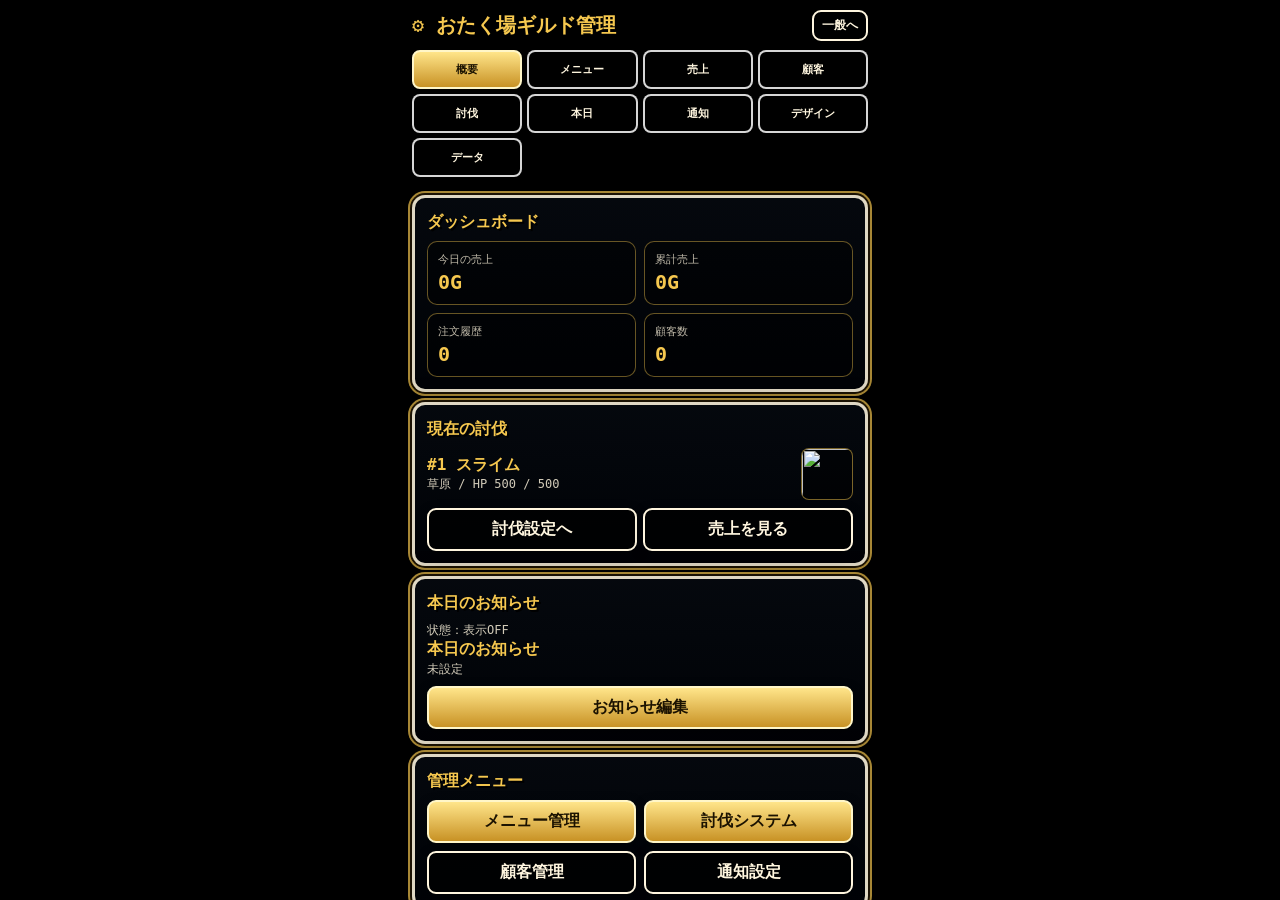
==== admin.html @ d43450b1 "Add files via upload" ====
<!doctype html>
<html lang="ja">
<head>
<meta charset="utf-8">
<meta name="viewport" content="width=device-width,initial-scale=1,viewport-fit=cover,user-scalable=no">
<meta name="theme-color" content="#050505">
<title>おたく場ギルド 管理</title>
<style>
:root{
  --gold:#f6c84f;--white:#fff6df;--green:#73ff5f;--red:#ff6767;--blue:#8bd3ff;
  --panel:rgba(3,7,13,.78);--line:rgba(246,200,79,.62);
  --shadow:0 0 0 2px #1b1203,0 0 0 4px rgba(246,200,79,.68),0 10px 30px rgba(0,0,0,.62);
}
*{box-sizing:border-box;-webkit-tap-highlight-color:transparent}
html,body{margin:0;width:100%;height:100%;background:#000;color:var(--white);font-family:"Hiragino Sans","Yu Gothic",Meiryo,monospace;overflow:hidden}
button,input,textarea,select{font:inherit}button{border:0;background:none;color:inherit}input,textarea,select{width:100%;padding:10px;border:2px solid var(--line);border-radius:9px;background:rgba(0,0,0,.64);color:var(--white);outline:none}
textarea{min-height:74px;resize:vertical}
.app{position:relative;width:100vw;max-width:480px;height:100dvh;margin:0 auto;background:#000;overflow:hidden}
.bg{position:absolute;inset:0;z-index:-2;background:linear-gradient(to bottom,rgba(0,0,0,.12),rgba(0,0,0,.62)),url("background.jpg") center/cover no-repeat}
.bg:after{content:"";position:absolute;inset:0;background:radial-gradient(circle at 50% 18%,rgba(255,226,130,.12),transparent 34%),linear-gradient(to bottom,rgba(0,0,0,.08),rgba(0,0,0,.70))}
.header{position:sticky;top:0;z-index:10;padding:calc(10px + env(safe-area-inset-top)) 12px 8px;background:linear-gradient(to bottom,rgba(0,0,0,.84),rgba(0,0,0,.38));backdrop-filter:blur(3px)}
.title{display:flex;align-items:center;justify-content:space-between;gap:10px}.title h1{margin:0;color:var(--gold);font-size:20px;text-shadow:2px 2px 0 #000}
.link-btn,.btn{display:inline-flex;align-items:center;justify-content:center;gap:6px;min-height:40px;padding:9px 12px;border:2px solid var(--white);border-radius:9px;background:rgba(0,0,0,.72);text-decoration:none;color:var(--white);box-shadow:0 4px 12px rgba(0,0,0,.34);font-weight:700}
.btn.gold{background:linear-gradient(#ffe58a,#c89225);color:#1b1200;text-shadow:none;border-color:#fff6c8}.btn.green{background:linear-gradient(#9cff8b,#37b72a);color:#051b00;text-shadow:none;border-color:#d9ffd4}.btn.red{background:#5b1111;color:#ffd6d6;border-color:#ffaaaa}.btn.small{min-height:30px;padding:5px 8px;font-size:12px;border-width:2px}
.tabs{display:grid;grid-template-columns:repeat(4,1fr);gap:5px;margin-top:9px}
.tab{min-height:39px;padding:6px 3px;border:2px solid rgba(255,255,255,.84);border-radius:8px;background:rgba(0,0,0,.62);font-size:11px;font-weight:800;text-shadow:1px 1px 0 #000}
.tab.active{background:linear-gradient(#ffe58a,#c89225);color:#1b1200;text-shadow:none;border-color:#fff6c8}
.main{height:calc(100dvh - 124px);overflow:auto;padding:10px 12px calc(18px + env(safe-area-inset-bottom));scrollbar-width:none}.main::-webkit-scrollbar{display:none}
.panel{background:linear-gradient(180deg,rgba(7,12,20,.68),rgba(0,3,8,.78));border:3px solid rgba(255,246,223,.88);border-radius:13px;box-shadow:var(--shadow);padding:12px;margin-bottom:10px;backdrop-filter:blur(2.5px)}
.section-title{color:var(--gold);font-weight:900;margin:2px 0 8px;text-shadow:2px 2px 0 #000}.help{font-size:12px;opacity:.82;line-height:1.55}.grid2{display:grid;grid-template-columns:1fr 1fr;gap:8px}.grid3{display:grid;grid-template-columns:1fr 1fr 1fr;gap:6px}.field{margin:8px 0}.field label{display:block;font-size:12px;color:var(--gold);margin-bottom:3px}
.metric-grid{display:grid;grid-template-columns:1fr 1fr;gap:8px}.metric{background:rgba(0,0,0,.42);border:1px solid rgba(246,200,79,.42);border-radius:10px;padding:10px}.metric-label{font-size:11px;opacity:.75}.metric-value{color:var(--gold);font-size:20px;font-weight:900;margin-top:3px}
.genre-tabs{display:grid;grid-template-columns:repeat(3,1fr);gap:5px;margin:8px 0}.genre-tab{border:1px solid rgba(255,255,255,.62);border-radius:8px;background:rgba(0,0,0,.44);min-height:34px;font-size:12px}.genre-tab.active{background:rgba(246,200,79,.88);color:#1b1200;font-weight:900}
.item{border:1px solid rgba(255,255,255,.26);border-radius:11px;padding:9px;margin-bottom:8px;background:rgba(0,0,0,.38)}
.item-head{display:flex;justify-content:space-between;gap:8px;align-items:center}.item-name{color:var(--gold);font-weight:900}.item-sub{font-size:12px;opacity:.82;line-height:1.4}.actions{display:flex;gap:6px;flex-wrap:wrap;margin-top:8px}.actions .btn{flex:1;min-width:82px}
.badge{display:inline-flex;align-items:center;gap:4px;border:1px solid rgba(246,200,79,.5);border-radius:999px;padding:3px 7px;font-size:11px;background:rgba(0,0,0,.4);color:var(--gold)}
.hidden{display:none!important}.toast{position:fixed;left:16px;right:16px;bottom:calc(14px + env(safe-area-inset-bottom));z-index:30;display:none}.toast.show{display:block;animation:pop .2s ease both}.toast .panel{margin:0;text-align:center}
.modal{position:fixed;inset:0;z-index:25;background:rgba(0,0,0,.75);display:none;padding:14px;overflow:auto}.modal.on{display:block}.modal-box{max-width:480px;margin:0 auto}
.sales-line{display:grid;grid-template-columns:1fr auto;gap:8px;padding:7px 0;border-bottom:1px dashed rgba(255,255,255,.25);font-size:12px}.danger{color:#ffd6d6}.ok{color:var(--green)}
.preview-img{width:52px;height:52px;object-fit:contain;border:1px solid rgba(246,200,79,.5);border-radius:8px;background:rgba(0,0,0,.45)}
@keyframes pop{from{opacity:0;transform:translateY(8px)}to{opacity:1;transform:translateY(0)}}
@media (max-height:740px){.tabs{grid-template-columns:repeat(4,1fr)}.tab{font-size:10.5px;min-height:35px}.main{height:calc(100dvh - 116px)}}
</style>
</head>
<body>
<div class="app">
  <div class="bg"></div>
  <div class="header">
    <div class="title">
      <h1>⚙ おたく場ギルド管理</h1>
      <a class="link-btn btn small" href="index.html">一般へ</a>
    </div>
    <div class="tabs" id="topTabs">
      <button class="tab active" data-tab="dashboard">概要</button>
      <button class="tab" data-tab="menu">メニュー</button>
      <button class="tab" data-tab="sales">売上</button>
      <button class="tab" data-tab="customers">顧客</button>
      <button class="tab" data-tab="battle">討伐</button>
      <button class="tab" data-tab="notice">本日</button>
      <button class="tab" data-tab="notify">通知</button>
      <button class="tab" data-tab="design">デザイン</button>
      <button class="tab" data-tab="data">データ</button>
    </div>
  </div>
  <main class="main" id="main"></main>
</div>

<div class="modal" id="editModal"><div class="modal-box panel" id="editBox"></div></div>
<div class="toast" id="toast"><div class="panel" id="toastText"></div></div>

<script>
(function(){
'use strict';

const APP_KEY='otakubaGuildApp.v2.masterMenu';
const OLD_KEY='otakubaGuildApp.v1';
const BATTLE_KEY='otakubaGuildBattle.v3';
const BATTLE_STATE_KEY='otakubaGuildBattleState.v3';
const BATTLE_APPLIED_KEY='otakubaGuildBattleAppliedTotal.v3';
const GAS_URL='https://script.google.com/macros/s/AKfycbyC_LpdnP5ernEo2g99qqo-mBFl87JLj47jMjIUTdyNdLeXcJX0L77ZKMZE8K9rYc3n6A/exec';

const CATS=[
  ['drink','ドリンク'],
  ['food','フード'],
  ['alcohol','アルコール'],
  ['dessert','デザート'],
  ['event','限定'],
  ['hidden','非表示']
];
const CAT_MAP=Object.fromEntries(CATS);

const DEFAULT_PRODUCTS=[
  {id:uid(),cat:'drink',name:'コーラ',price:400,emoji:'🥤',desc:'ソフトドリンク。',image:''},
  {id:uid(),cat:'drink',name:'烏龍茶',price:400,emoji:'🍵',desc:'回復用。',image:''},
  {id:uid(),cat:'alcohol',name:'ビール',price:700,emoji:'🍺',desc:'酒場の定番。',image:''},
  {id:uid(),cat:'alcohol',name:'ハイボール',price:650,emoji:'🥃',desc:'爽快な一杯。',image:''},
  {id:uid(),cat:'food',name:'唐揚げ',price:650,emoji:'🍗',desc:'冒険者の基本装備。',image:''},
  {id:uid(),cat:'food',name:'ポテト',price:550,emoji:'🍟',desc:'つまめる定番。',image:''},
  {id:uid(),cat:'dessert',name:'本日の甘味',price:500,emoji:'🍰',desc:'気まぐれ報酬。',image:''},
  {id:uid(),cat:'event',name:'限定クエスト飯',price:900,emoji:'🍛',desc:'期間限定。',image:''}
];

const DEFAULT_BATTLE={
  enabled:true,mode:'continue',speed:'normal',defaultBackground:'grass.png',
  backgrounds:['grass.png','forest.png','cave.png','ruins.png','mountain.png','volcano.png','castle.png','background.jpg'],
  monsterImages:['slime.png','goblin.png','orc.png','skeleton.png','mimic.png','gargoyle.png','dark_wizard.png','minotaur.png','dragon.png','maou.png'],
  monsters:[
    {id:'m01',name:'スライム',hp:500,image:'slime.png',background:'grass.png',stage:'草原',emoji:'🟢'},
    {id:'m02',name:'ゴブリン 1/3',hp:500,image:'goblin.png',background:'forest.png',stage:'森',emoji:'👹'},
    {id:'m03',name:'ゴブリン 2/3',hp:500,image:'goblin.png',background:'forest.png',stage:'森',emoji:'👹'},
    {id:'m04',name:'ゴブリン 3/3',hp:500,image:'goblin.png',background:'forest.png',stage:'森',emoji:'👹'},
    {id:'m05',name:'オーク 1/2',hp:2500,image:'orc.png',background:'mountain.png',stage:'山',emoji:'🪓'},
    {id:'m06',name:'オーク 2/2',hp:2500,image:'orc.png',background:'mountain.png',stage:'山',emoji:'🪓'},
    {id:'m07',name:'スケルトン 1/2',hp:1000,image:'skeleton.png',background:'cave.png',stage:'洞窟',emoji:'💀'},
    {id:'m08',name:'スケルトン 2/2',hp:1000,image:'skeleton.png',background:'cave.png',stage:'洞窟',emoji:'💀'},
    {id:'m09',name:'ミミック 1/2',hp:2500,image:'mimic.png',background:'cave.png',stage:'洞窟',emoji:'📦'},
    {id:'m10',name:'ミミック 2/2',hp:2500,image:'mimic.png',background:'cave.png',stage:'洞窟',emoji:'📦'},
    {id:'m11',name:'ガーゴイル',hp:5000,image:'gargoyle.png',background:'ruins.png',stage:'遺跡',emoji:'🗿'},
    {id:'m12',name:'ダークウィザード',hp:10000,image:'dark_wizard.png',background:'ruins.png',stage:'遺跡',emoji:'🧙'},
    {id:'m13',name:'ミノタウロス',hp:10000,image:'minotaur.png',background:'volcano.png',stage:'火山',emoji:'🐂'},
    {id:'m14',name:'ドラゴン',hp:15000,image:'dragon.png',background:'castle.png',stage:'王城前',emoji:'🐉'},
    {id:'m15',name:'魔王',hp:20000,image:'maou.png',background:'castle.png',stage:'魔王城',emoji:'👑'}
  ]
};

let state=loadApp();
let battle=loadBattle();
let active='dashboard';
let activeGenre='drink';

const $=id=>document.getElementById(id);
function uid(){return 'p'+Math.random().toString(36).slice(2,10)+Date.now().toString(36)}
function clone(v){return JSON.parse(JSON.stringify(v))}
function yen(n){return Number(n||0).toLocaleString('ja-JP')+'G'}
function esc(s){return String(s??'').replace(/[&<>"']/g,m=>({'&':'&amp;','<':'&lt;','>':'&gt;','"':'&quot;',"'":'&#39;'}[m]))}
function toast(msg){$('toastText').textContent=msg;$('toast').classList.add('show');setTimeout(()=>$('toast').classList.remove('show'),1500)}

function loadApp(){
  try{
    const now=JSON.parse(localStorage.getItem(APP_KEY));
    if(now&&Array.isArray(now.products))return normalizeApp(now);
    const old=JSON.parse(localStorage.getItem(OLD_KEY));
    if(old&&Array.isArray(old.products))return normalizeApp(old);
  }catch(e){}
  return normalizeApp({name:'',orders:[],products:DEFAULT_PRODUCTS,customers:[],sales:[],settings:{currentCat:'drink',sound:true,partyCount:1,confirmedItems:{},customBg:'',customTitleBg:'',customBgm:''}});
}
function normalizeApp(s){
  s.name=s.name||'';
  s.orders=Array.isArray(s.orders)?s.orders:[];
  s.products=Array.isArray(s.products)?s.products:DEFAULT_PRODUCTS;
  s.customers=Array.isArray(s.customers)?s.customers:[];
  s.sales=Array.isArray(s.sales)?s.sales:[];
  s.settings=s.settings||{};
  return s;
}
function saveApp(){localStorage.setItem(APP_KEY,JSON.stringify(state))}
function loadBattle(){
  try{
    const b=JSON.parse(localStorage.getItem(BATTLE_KEY));
    if(b&&Array.isArray(b.monsters))return normalizeBattle(b);
  }catch(e){}
  return clone(DEFAULT_BATTLE);
}
function normalizeBattle(b){
  b.enabled=b.enabled!==false;
  b.mode=b.mode||'continue';
  b.speed=b.speed||'normal';
  b.defaultBackground=b.defaultBackground||'grass.png';
  b.backgrounds=Array.isArray(b.backgrounds)&&b.backgrounds.length?b.backgrounds:clone(DEFAULT_BATTLE.backgrounds);
  b.monsterImages=Array.isArray(b.monsterImages)&&b.monsterImages.length?b.monsterImages:clone(DEFAULT_BATTLE.monsterImages);
  b.monsters=Array.isArray(b.monsters)?b.monsters:clone(DEFAULT_BATTLE.monsters);
  b.monsters=b.monsters.map((m,i)=>({
    id:m.id||('m'+String(i+1).padStart(2,'0')),
    name:m.name||('敵 #'+(i+1)),
    stage:m.stage||'STAGE',
    hp:Number(m.hp)||500,
    image:m.image||'slime.png',
    background:m.background||b.defaultBackground,
    emoji:m.emoji||'👾'
  }));
  return b;
}
function saveBattle(){localStorage.setItem(BATTLE_KEY,JSON.stringify(normalizeBattle(battle)))}
function loadBattleState(){
  let s;try{s=JSON.parse(localStorage.getItem(BATTLE_STATE_KEY)||'null')}catch(e){}
  if(!s||!Number.isFinite(s.index)||!Number.isFinite(s.hp))s={index:0,hp:battle.monsters[0]?.hp||500,totalDamage:0};
  if(s.index>=battle.monsters.length)s={index:0,hp:battle.monsters[0]?.hp||500,totalDamage:Number(s.totalDamage||0)};
  return s;
}
function saveBattleState(s){localStorage.setItem(BATTLE_STATE_KEY,JSON.stringify(s))}

function saleTotal(rec){
  if(Number.isFinite(Number(rec.total)))return Number(rec.total);
  if(Array.isArray(rec.items))return rec.items.reduce((a,i)=>a+Number(i.price||0)*Number(i.qty||i.count||1),0);
  return 0;
}
function itemName(i){return i.name||i.title||'商品'}
function render(){
  document.querySelectorAll('.tab').forEach(b=>b.classList.toggle('active',b.dataset.tab===active));
  ({dashboard,menu,sales,customers,battle:renderBattleTab,notice,notify,design,data}[active]||dashboard)();
}
function mount(html){$('main').innerHTML=html}

function dashboard(){
  const today=new Date().toLocaleDateString('ja-JP',{timeZone:'Asia/Tokyo'});
  const sales=state.sales||[];
  const todaySales=sales.filter(s=>String(s.time||s.date||'').includes(today));
  const total=sales.reduce((a,s)=>a+saleTotal(s),0);
  const ttotal=todaySales.reduce((a,s)=>a+saleTotal(s),0);
  const bs=loadBattleState(); const bm=battle.monsters[bs.index]||battle.monsters[0];
  mount(`
    <div class="panel"><div class="section-title">ダッシュボード</div>
      <div class="metric-grid">
        <div class="metric"><div class="metric-label">今日の売上</div><div class="metric-value">${yen(ttotal)}</div></div>
        <div class="metric"><div class="metric-label">累計売上</div><div class="metric-value">${yen(total)}</div></div>
        <div class="metric"><div class="metric-label">注文履歴</div><div class="metric-value">${sales.length}</div></div>
        <div class="metric"><div class="metric-label">顧客数</div><div class="metric-value">${(state.customers||[]).length}</div></div>
      </div>
    </div>
    <div class="panel"><div class="section-title">現在の討伐</div>
      <div class="item-head"><div><div class="item-name">#${bs.index+1} ${esc(bm?.name||'敵')}</div><div class="item-sub">${esc(bm?.stage||'')} / HP ${Number(bs.hp||0).toLocaleString()} / ${Number(bm?.hp||0).toLocaleString()}</div></div>
      ${bm?.image?`<img class="preview-img" src="${esc(bm.image)}">`:''}</div>
      <div class="actions"><button class="btn" onclick="Admin.go('battle')">討伐設定へ</button><button class="btn" onclick="Admin.go('sales')">売上を見る</button></div>
    </div>
    <div class="panel"><div class="section-title">本日のお知らせ</div><div class="item-sub">状態：${state.settings?.noticeOn?'表示ON':'表示OFF'}</div><div class="item-name">${esc(state.settings?.noticeTitle||'本日のお知らせ')}</div><div class="help">${esc(state.settings?.noticeText||'未設定')}</div><div class="actions"><button class="btn gold" onclick="Admin.go('notice')">お知らせ編集</button></div></div>
    <div class="panel"><div class="section-title">管理メニュー</div>
      <div class="grid2">
        <button class="btn gold" onclick="Admin.go('menu')">メニュー管理</button>
        <button class="btn gold" onclick="Admin.go('battle')">討伐システム</button>
        <button class="btn" onclick="Admin.go('customers')">顧客管理</button>
        <button class="btn" onclick="Admin.go('notify')">通知設定</button>
      </div>
    </div>`);
}

function genreButtons(){
  return `<div class="genre-tabs">${CATS.map(([id,label])=>`<button class="genre-tab ${activeGenre===id?'active':''}" data-genre="${id}">${label}</button>`).join('')}</div>`;
}
function menu(){
  const items=(state.products||[]).filter(p=>(p.cat||'drink')===activeGenre);
  mount(`
    <div class="panel"><div class="section-title">メニュー管理</div>
      <div class="help">ジャンルごとに編集。非表示にしたい商品は「非表示」ジャンルへ移動。</div>
      ${genreButtons()}
      <div class="actions"><button class="btn gold" onclick="Admin.openProduct()">＋商品追加</button><button class="btn" onclick="Admin.sortProducts()">このジャンルを名前順</button></div>
    </div>
    <div>${items.map(productCard).join('')||'<div class="panel help">このジャンルの商品はありません。</div>'}</div>`);
  document.querySelectorAll('[data-genre]').forEach(b=>b.onclick=()=>{activeGenre=b.dataset.genre;menu()});
}
function productCard(p){
  return `<div class="item">
    <div class="item-head">
      <div>
        <div class="item-name">${esc(p.emoji||'🍽️')} ${esc(p.name)} <span class="badge">${esc(CAT_MAP[p.cat]||p.cat)}</span></div>
        <div class="item-sub">${yen(p.price)} / ${esc(p.desc||'説明なし')}</div>
        ${p.image?`<div class="item-sub">画像: ${esc(p.image)}</div>`:''}
      </div>
      <div class="item-sub">${yen(p.price)}</div>
    </div>
    <div class="actions">
      <button class="btn gold" onclick="Admin.openProduct('${p.id}')">編集</button>
      <button class="btn" onclick="Admin.copyProduct('${p.id}')">複製</button>
      <button class="btn red" onclick="Admin.deleteProduct('${p.id}')">削除</button>
    </div>
  </div>`;
}
function openProduct(id){
  const p=id?state.products.find(x=>x.id===id):{id:'',cat:activeGenre,name:'',price:0,emoji:'🍽️',desc:'',image:''};
  $('editModal').classList.add('on');
  $('editBox').innerHTML=`
    <div class="section-title">${id?'商品編集':'商品追加'}</div>
    <div class="field"><label>ジャンル</label><select id="pCat">${CATS.map(([cid,l])=>`<option value="${cid}" ${p.cat===cid?'selected':''}>${l}</option>`).join('')}</select></div>
    <div class="field"><label>商品名</label><input id="pName" value="${esc(p.name)}"></div>
    <div class="grid2"><div class="field"><label>価格</label><input id="pPrice" inputmode="numeric" type="number" value="${Number(p.price||0)}"></div><div class="field"><label>絵文字</label><input id="pEmoji" value="${esc(p.emoji||'')}"></div></div>
    <div class="field"><label>説明</label><textarea id="pDesc">${esc(p.desc||'')}</textarea></div>
    <div class="field"><label>画像URL/ファイル名</label><input id="pImage" value="${esc(p.image||'')}"></div>
    <div class="actions"><button class="btn" onclick="Admin.closeModal()">閉じる</button><button class="btn gold" onclick="Admin.saveProduct('${id||''}')">保存</button></div>`;
}
function saveProduct(id){
  const obj={id:id||uid(),cat:$('pCat').value,name:$('pName').value.trim()||'無名商品',price:Number($('pPrice').value)||0,emoji:$('pEmoji').value.trim(),desc:$('pDesc').value.trim(),image:$('pImage').value.trim()};
  if(id){
    const i=state.products.findIndex(p=>p.id===id);
    if(i>=0)state.products[i]=obj;
  }else state.products.push(obj);
  activeGenre=obj.cat; saveApp(); closeModal(); menu(); toast('保存しました');
}
function copyProduct(id){const p=state.products.find(x=>x.id===id);if(!p)return;state.products.push({...p,id:uid(),name:p.name+' コピー'});saveApp();menu();toast('複製しました')}
function deleteProduct(id){if(!confirm('削除しますか？'))return;state.products=state.products.filter(p=>p.id!==id);saveApp();menu();toast('削除しました')}
function sortProducts(){state.products.sort((a,b)=>String(a.cat).localeCompare(String(b.cat),'ja')||String(a.name).localeCompare(String(b.name),'ja'));saveApp();menu()}

function sales(){
  const sales=state.sales||[];
  const total=sales.reduce((a,s)=>a+saleTotal(s),0);
  const productMap={};
  sales.forEach(s=>(s.items||[]).forEach(i=>{const n=itemName(i);productMap[n]=(productMap[n]||0)+Number(i.qty||i.count||1)}));
  const ranking=Object.entries(productMap).sort((a,b)=>b[1]-a[1]).slice(0,10);
  mount(`
    <div class="panel"><div class="section-title">売上管理</div>
      <div class="metric-grid"><div class="metric"><div class="metric-label">累計売上</div><div class="metric-value">${yen(total)}</div></div><div class="metric"><div class="metric-label">履歴件数</div><div class="metric-value">${sales.length}</div></div></div>
      <div class="actions"><button class="btn" onclick="Admin.copySales()">売上をコピー</button><button class="btn red" onclick="Admin.clearSales()">売上履歴削除</button></div>
    </div>
    <div class="panel"><div class="section-title">商品別ランキング</div>${ranking.map(([n,q])=>`<div class="sales-line"><span>${esc(n)}</span><b>${q}</b></div>`).join('')||'<div class="help">まだ売上がありません。</div>'}</div>
    <div class="panel"><div class="section-title">注文履歴</div>${sales.slice().reverse().slice(0,80).map(s=>`<div class="sales-line"><span>${esc(s.time||s.date||'日時不明')}<br><span class="help">${esc((s.items||[]).map(i=>itemName(i)+'×'+(i.qty||i.count||1)).join(' / '))}</span></span><b>${yen(saleTotal(s))}</b></div>`).join('')||'<div class="help">履歴なし</div>'}</div>`);
}
function copySales(){
  const text=(state.sales||[]).map(s=>`${s.time||s.date||''}\t${saleTotal(s)}\t${(s.items||[]).map(i=>itemName(i)+'x'+(i.qty||i.count||1)).join(',')}`).join('\n');
  navigator.clipboard?.writeText(text); toast('コピーしました');
}
function clearSales(){if(!confirm('売上履歴を削除しますか？'))return;state.sales=[];saveApp();sales()}

function customers(){
  const cs=state.customers||[];
  mount(`<div class="panel"><div class="section-title">顧客管理</div><div class="help">冒険者名・来店回数・メモ管理。</div></div>
    ${cs.map((c,i)=>`<div class="item"><div class="item-name">${esc(c.name||'無名冒険者')}</div><div class="item-sub">Lv.${Number(c.level||1)} / 来店 ${Number(c.visits||0)}回 / ${esc(c.title||'')}</div><div class="field"><label>メモ</label><textarea data-cmemo="${i}">${esc(c.memo||'')}</textarea></div><div class="actions"><button class="btn gold" onclick="Admin.saveCustomerMemo(${i})">メモ保存</button><button class="btn red" onclick="Admin.deleteCustomer(${i})">削除</button></div></div>`).join('')||'<div class="panel help">顧客データなし</div>'}`);
}
function saveCustomerMemo(i){state.customers[i].memo=document.querySelector(`[data-cmemo="${i}"]`).value;saveApp();toast('保存しました')}
function deleteCustomer(i){if(!confirm('削除しますか？'))return;state.customers.splice(i,1);saveApp();customers()}

function renderBattleTab(){
  battle=loadBattle();
  const bs=loadBattleState(); const bm=battle.monsters[bs.index]||battle.monsters[0];
  mount(`<div class="panel"><div class="section-title">討伐システム</div>
    <div class="item"><div class="item-head"><div><div class="item-name">現在 #${bs.index+1} ${esc(bm?.name||'敵')}</div><div class="item-sub">${esc(bm?.stage||'')} / HP ${Number(bs.hp||0).toLocaleString()} / ${Number(bm?.hp||0).toLocaleString()}</div></div>${bm?.image?`<img class="preview-img" src="${esc(bm.image)}">`:''}</div></div>
    <label><input type="checkbox" id="bEnabled" ${battle.enabled?'checked':''}> 討伐システムON</label>
    <div class="grid2"><div class="field"><label>モード</label><select id="bMode"><option value="continue" ${battle.mode==='continue'?'selected':''}>冒険継続</option><option value="reset" ${battle.mode==='reset'?'selected':''}>会計でリセット</option></select></div>
    <div class="field"><label>演出速度</label><select id="bSpeed"><option value="slow" ${battle.speed==='slow'?'selected':''}>遅い</option><option value="normal" ${battle.speed==='normal'?'selected':''}>普通</option><option value="fast" ${battle.speed==='fast'?'selected':''}>速い</option></select></div></div>
    <div class="field"><label>背景候補（1行1ファイル名）</label><textarea id="bBgs">${esc((battle.backgrounds||[]).join('\n'))}</textarea></div>
    <div class="field"><label>敵画像候補（1行1ファイル名）</label><textarea id="bImgs">${esc((battle.monsterImages||[]).join('\n'))}</textarea></div>
    <div class="actions"><button class="btn gold" onclick="Admin.saveBattleBase()">基本保存</button><button class="btn" onclick="Admin.prevMonster()">前の敵</button><button class="btn" onclick="Admin.nextMonster()">次の敵</button><button class="btn red" onclick="Admin.resetBattleProgress()">進行リセット</button></div>
  </div>
  <div class="panel"><div class="section-title">敵リスト #1〜#${battle.monsters.length}</div>
    <div class="actions"><button class="btn gold" onclick="Admin.addMonster()">＋敵追加</button><button class="btn" onclick="Admin.fill15()">#15まで補完</button><button class="btn red" onclick="Admin.resetBattleConfig()">初期敵に戻す</button></div>
  </div>
  ${battle.monsters.map(monsterCard).join('')}`);
}
function bgSelect(v){return `<select class="mBg">${(battle.backgrounds||[]).map(b=>`<option value="${esc(b)}" ${b===v?'selected':''}>${esc(b)}</option>`).join('')}</select>`}
function imgSelect(v){return `<select class="mImg">${(battle.monsterImages||[]).map(b=>`<option value="${esc(b)}" ${b===v?'selected':''}>${esc(b)}</option>`).join('')}</select>`}
function monsterCard(m,i){
  return `<div class="item" data-mid="${esc(m.id)}">
    <div class="item-head"><div><div class="item-name">#${i+1} ${esc(m.name)}</div><div class="item-sub">${esc(m.stage)} / HP ${Number(m.hp).toLocaleString()}</div></div>${m.image?`<img class="preview-img" src="${esc(m.image)}">`:''}</div>
    <div class="grid2"><div class="field"><label>敵名</label><input class="mName" value="${esc(m.name)}"></div><div class="field"><label>ステージ名</label><input class="mStage" value="${esc(m.stage)}"></div></div>
    <div class="grid2"><div class="field"><label>HP</label><input class="mHp" type="number" value="${Number(m.hp)}"></div><div class="field"><label>絵文字</label><input class="mEmoji" value="${esc(m.emoji)}"></div></div>
    <div class="grid2"><div class="field"><label>敵画像</label>${imgSelect(m.image)}<input class="mImgFree" placeholder="直接入力" value="${esc(m.image)}"></div><div class="field"><label>背景</label>${bgSelect(m.background)}<input class="mBgFree" placeholder="直接入力" value="${esc(m.background)}"></div></div>
    <div class="actions"><button class="btn gold" onclick="Admin.saveMonster('${m.id}')">保存</button><button class="btn" onclick="Admin.moveMonster('${m.id}',-1)">↑</button><button class="btn" onclick="Admin.moveMonster('${m.id}',1)">↓</button><button class="btn red" onclick="Admin.deleteMonster('${m.id}')">削除</button></div>
  </div>`;
}
function saveBattleBase(){
  battle.enabled=$('bEnabled').checked;battle.mode=$('bMode').value;battle.speed=$('bSpeed').value;
  battle.backgrounds=$('bBgs').value.split(/\n+/).map(s=>s.trim()).filter(Boolean);
  battle.monsterImages=$('bImgs').value.split(/\n+/).map(s=>s.trim()).filter(Boolean);
  saveBattle();renderBattleTab();toast('保存しました');
}
function saveMonster(id){
  const card=document.querySelector(`[data-mid="${CSS.escape(id)}"]`); const m=battle.monsters.find(x=>x.id===id); if(!card||!m)return;
  m.name=card.querySelector('.mName').value.trim()||m.name;m.stage=card.querySelector('.mStage').value.trim();m.hp=Number(card.querySelector('.mHp').value)||500;m.emoji=card.querySelector('.mEmoji').value.trim()||'👾';
  m.image=card.querySelector('.mImgFree').value.trim()||card.querySelector('.mImg').value;
  m.background=card.querySelector('.mBgFree').value.trim()||card.querySelector('.mBg').value;
  saveBattle();renderBattleTab();toast('敵を保存しました');
}
function addMonster(){battle.monsters.push({id:'m'+Date.now(),name:'新しい敵',stage:'新ステージ',hp:500,image:battle.monsterImages[0]||'slime.png',background:battle.backgrounds[0]||'grass.png',emoji:'👾'});saveBattle();renderBattleTab()}
function fill15(){while(battle.monsters.length<15)addMonster();renderBattleTab()}
function deleteMonster(id){if(!confirm('削除しますか？'))return;battle.monsters=battle.monsters.filter(m=>m.id!==id);saveBattle();renderBattleTab()}
function moveMonster(id,d){const i=battle.monsters.findIndex(m=>m.id===id);const j=i+d;if(i<0||j<0||j>=battle.monsters.length)return;[battle.monsters[i],battle.monsters[j]]=[battle.monsters[j],battle.monsters[i]];saveBattle();renderBattleTab()}
function resetBattleConfig(){if(!confirm('討伐設定を初期化しますか？'))return;battle=clone(DEFAULT_BATTLE);saveBattle();localStorage.removeItem(BATTLE_STATE_KEY);localStorage.removeItem(BATTLE_APPLIED_KEY);renderBattleTab()}
function resetBattleProgress(){const s={index:0,hp:battle.monsters[0]?.hp||500,totalDamage:0};saveBattleState(s);localStorage.removeItem(BATTLE_APPLIED_KEY);renderBattleTab()}
function nextMonster(){const s=loadBattleState();s.index=Math.min(battle.monsters.length-1,s.index+1);s.hp=battle.monsters[s.index]?.hp||500;saveBattleState(s);renderBattleTab()}
function prevMonster(){const s=loadBattleState();s.index=Math.max(0,s.index-1);s.hp=battle.monsters[s.index]?.hp||500;saveBattleState(s);renderBattleTab()}


function notice(){
  const st=state.settings||{};
  mount(`<div class="panel"><div class="section-title">本日のお知らせ</div>
    <div class="help">QRコードから入った一般画面に出すお知らせ用。ON/OFFできます。</div>
    <label><input type="checkbox" id="noticeOn" ${st.noticeOn?'checked':''}> 本日のお知らせを表示する</label>
    <div class="field"><label>見出し</label><input id="noticeTitle" value="${esc(st.noticeTitle||'本日のお知らせ')}"></div>
    <div class="field"><label>本文</label><textarea id="noticeText">${esc(st.noticeText||'')}</textarea></div>
    <div class="field"><label>表示位置</label><select id="noticePlace">
      <option value="top" ${st.noticePlace==='top'?'selected':''}>メニュー上部</option>
      <option value="modal" ${st.noticePlace==='modal'?'selected':''}>入店時ポップアップ</option>
      <option value="both" ${st.noticePlace==='both'?'selected':''}>両方</option>
    </select></div>
    <div class="panel" style="margin-top:10px">
      <div class="section-title">${esc(st.noticeTitle||'本日のお知らせ')}</div>
      <div class="help">${esc(st.noticeText||'ここにお知らせ本文が入ります。')}</div>
      <div class="badge">${st.noticeOn?'表示ON':'表示OFF'}</div>
    </div>
    <div class="actions"><button class="btn gold" onclick="Admin.saveNotice()">保存</button><button class="btn red" onclick="Admin.clearNotice()">クリア</button></div>
  </div>`);
}
function saveNotice(){
  state.settings=state.settings||{};
  state.settings.noticeOn=$('noticeOn').checked;
  state.settings.noticeTitle=$('noticeTitle').value.trim()||'本日のお知らせ';
  state.settings.noticeText=$('noticeText').value.trim();
  state.settings.noticePlace=$('noticePlace').value;
  saveApp();
  toast('本日のお知らせを保存しました');
  notice();
}
function clearNotice(){
  state.settings=state.settings||{};
  state.settings.noticeOn=false;
  state.settings.noticeTitle='本日のお知らせ';
  state.settings.noticeText='';
  state.settings.noticePlace='top';
  saveApp();
  notice();
  toast('クリアしました');
}


function notify(){
  const st=state.settings||{};
  mount(`<div class="panel"><div class="section-title">通知設定</div>
    <div class="help">現在の一般画面はGAS通知を使用しています。URLを控えておく場所として使えます。</div>
    <div class="field"><label>GAS / Discord中継URL</label><input id="nGas" value="${esc(st.gasUrl||GAS_URL)}"></div>
    <label><input type="checkbox" id="nOn" ${st.notifyOff?'':'checked'}> 注文通知ON</label>
    <div class="actions"><button class="btn gold" onclick="Admin.saveNotify()">保存</button><button class="btn" onclick="Admin.testNotify()">通知テスト</button></div>
  </div>`);
}
function saveNotify(){state.settings=state.settings||{};state.settings.gasUrl=$('nGas').value.trim();state.settings.notifyOff=!$('nOn').checked;saveApp();toast('保存しました')}
function testNotify(){fetch(($('nGas').value.trim()||GAS_URL),{method:'POST',mode:'no-cors',headers:{'Content-Type':'text/plain;charset=utf-8'},body:JSON.stringify({type:'test',guild:'おたく場ギルド',time:new Date().toLocaleString('ja-JP')})}).catch(()=>{});toast('テスト送信しました')}

function design(){
  const st=state.settings||{};
  mount(`<div class="panel"><div class="section-title">デザイン設定</div>
    <div class="field"><label>通常背景URL/ファイル名</label><input id="dBg" value="${esc(st.customBg||'')}"></div>
    <div class="field"><label>タイトル背景URL/ファイル名</label><input id="dTitleBg" value="${esc(st.customTitleBg||'')}"></div>
    <div class="field"><label>BGM URL/ファイル名</label><input id="dBgm" value="${esc(st.customBgm||'')}"></div>
    <div class="actions"><button class="btn gold" onclick="Admin.saveDesign()">保存</button><button class="btn red" onclick="Admin.clearDesign()">背景設定クリア</button></div>
  </div>`);
}
function saveDesign(){state.settings=state.settings||{};state.settings.customBg=$('dBg').value.trim();state.settings.customTitleBg=$('dTitleBg').value.trim();state.settings.customBgm=$('dBgm').value.trim();saveApp();toast('保存しました')}
function clearDesign(){state.settings.customBg='';state.settings.customTitleBg='';state.settings.customBgm='';saveApp();design()}

function data(){
  mount(`<div class="panel"><div class="section-title">データ管理</div>
    <div class="actions"><button class="btn" onclick="Admin.exportAll()">全部コピー</button><button class="btn gold" onclick="Admin.importOpen()">貼り付け復元</button><button class="btn red" onclick="Admin.resetAll()">全初期化</button></div>
    <div class="field"><label>インポート/エクスポート</label><textarea id="dataBox"></textarea></div>
  </div>`);
}
function exportAll(){const data={app:state,battle:battle,battleState:loadBattleState()};$('dataBox').value=JSON.stringify(data,null,2);navigator.clipboard?.writeText($('dataBox').value);toast('コピーしました')}
function importOpen(){try{const data=JSON.parse($('dataBox').value);if(data.app)state=normalizeApp(data.app);if(data.battle)battle=normalizeBattle(data.battle);saveApp();saveBattle();if(data.battleState)saveBattleState(data.battleState);toast('復元しました')}catch(e){toast('JSONエラー')}}
function resetAll(){if(!confirm('全データを初期化しますか？'))return;localStorage.removeItem(APP_KEY);localStorage.removeItem(BATTLE_KEY);localStorage.removeItem(BATTLE_STATE_KEY);localStorage.removeItem(BATTLE_APPLIED_KEY);state=loadApp();battle=loadBattle();render();toast('初期化しました')}

function closeModal(){$('editModal').classList.remove('on')}
window.Admin={go(t){active=t;render()},openProduct,saveProduct,closeModal,copyProduct,deleteProduct,sortProducts,copySales,clearSales,saveCustomerMemo,deleteCustomer,saveBattleBase,saveMonster,addMonster,fill15,deleteMonster,moveMonster,resetBattleConfig,resetBattleProgress,nextMonster,prevMonster,saveNotice,clearNotice,saveNotify,testNotify,saveDesign,clearDesign,exportAll,importOpen,resetAll};

$('topTabs').addEventListener('click',e=>{const b=e.target.closest('[data-tab]');if(!b)return;active=b.dataset.tab;render()});
$('editModal').addEventListener('click',e=>{if(e.target.id==='editModal')closeModal()});
render();

})();
</script>
</body>
</html>
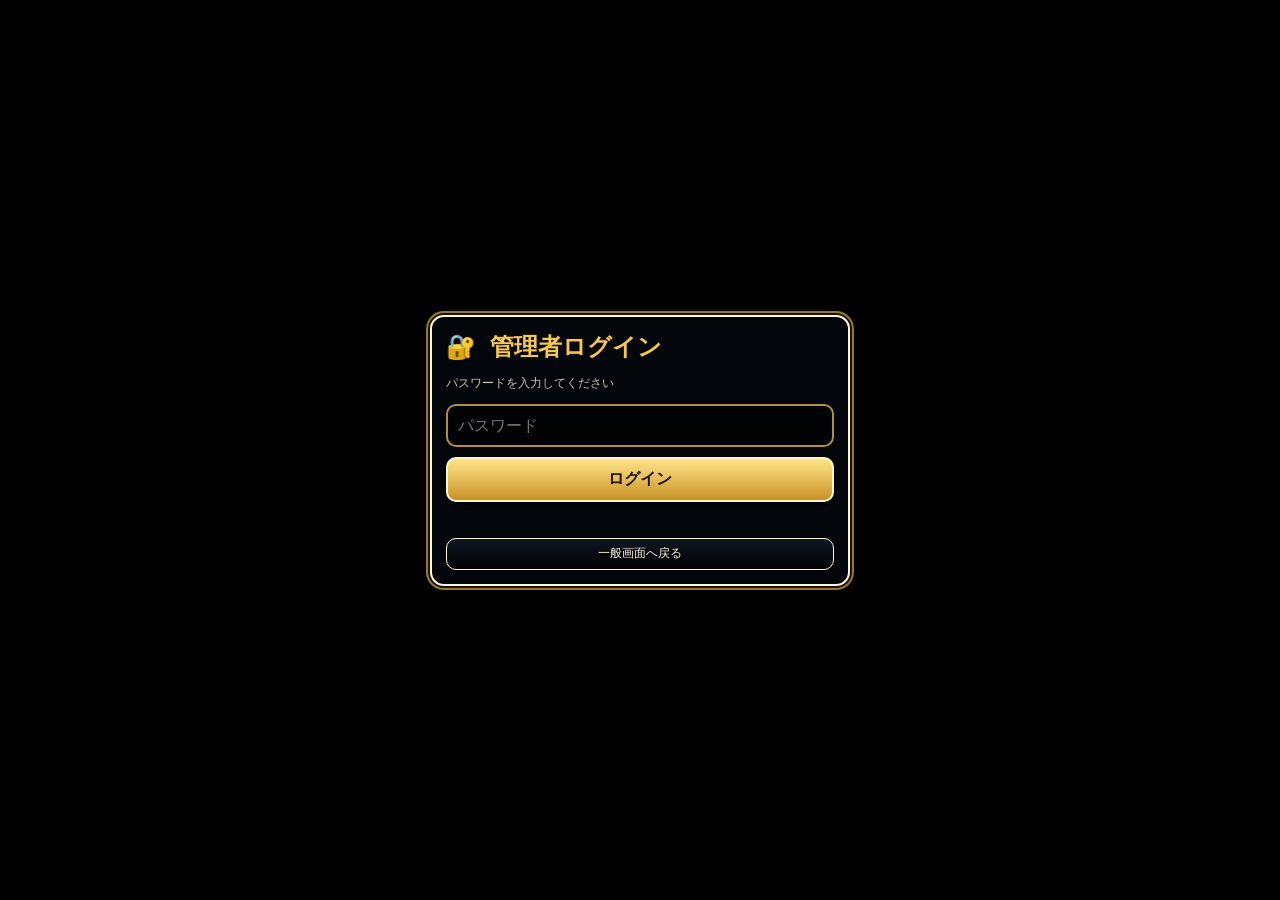
==== commit 3ef2f752: "Add files via upload" ====
--- a/admin.html
+++ b/admin.html
@@ -1,455 +1,195 @@
-<!doctype html>
-<html lang="ja">
-<head>
-<meta charset="utf-8">
-<meta name="viewport" content="width=device-width,initial-scale=1,viewport-fit=cover,user-scalable=no">
-<meta name="theme-color" content="#050505">
-<title>おたく場ギルド 管理</title>
-<style>
-:root{
-  --gold:#f6c84f;--white:#fff6df;--green:#73ff5f;--red:#ff6767;--blue:#8bd3ff;
-  --panel:rgba(3,7,13,.78);--line:rgba(246,200,79,.62);
-  --shadow:0 0 0 2px #1b1203,0 0 0 4px rgba(246,200,79,.68),0 10px 30px rgba(0,0,0,.62);
+<!doctype html><html lang="ja"><head><meta charset="utf-8"><meta name="viewport" content="width=device-width,initial-scale=1"><meta name="theme-color" content="#050505"><title>おたく場ギルド 管理画面</title><style>
+:root{--gold:#f6c84f;--white:#fff6df;--green:#73ff5f;--red:#ff6767;--blue:#8bd3ff;--panel:rgba(4,8,14,.78);--line:rgba(246,200,79,.72)}
+*{box-sizing:border-box;-webkit-tap-highlight-color:transparent}html,body{margin:0;width:100%;min-height:100%;background:#050505;color:var(--white);font-family:"Hiragino Sans","Yu Gothic",Meiryo,monospace}button,input,textarea,select{font:inherit}button{cursor:pointer;color:inherit}input,textarea,select{width:100%;padding:10px;border:2px solid var(--line);border-radius:10px;background:rgba(0,0,0,.62);color:var(--white)}textarea{min-height:80px;resize:vertical}.btn{border:2px solid var(--white);border-radius:10px;background:linear-gradient(180deg,rgba(15,23,36,.95),rgba(0,0,0,.7));padding:10px 12px;min-height:42px;box-shadow:0 4px 0 rgba(0,0,0,.45);text-shadow:2px 2px #000}.btn:active{transform:translateY(2px);box-shadow:0 2px 0 rgba(0,0,0,.45)}.btn.gold{background:linear-gradient(#ffe58a,#c89225);color:#1d1300;text-shadow:none;font-weight:900;border-color:#fff6c8}.btn.red{background:linear-gradient(#5b1111,#210000);border-color:#ffaaaa;color:#ffd6d6}.btn.green{background:linear-gradient(#9cff8b,#37b72a);color:#051b00;text-shadow:none;font-weight:900}.btn.small{font-size:12px;padding:6px 8px;min-height:32px;border-width:1px}.panel{background:var(--panel);border:2px solid var(--white);box-shadow:0 0 0 2px #1b1203,0 0 0 4px rgba(246,200,79,.6),0 10px 30px rgba(0,0,0,.5);border-radius:14px;padding:14px}.row{display:flex;gap:8px}.row>*{flex:1}.tiny{font-size:12px;opacity:.78}.goldtxt{color:var(--gold)}.greentxt{color:var(--green)}.redtxt{color:var(--red)}.hidden{display:none!important}.empty{padding:20px;text-align:center;opacity:.75;line-height:1.7}.toast{position:fixed;left:16px;right:16px;bottom:18px;z-index:999;background:rgba(0,0,0,.86);border:2px solid var(--gold);border-radius:12px;padding:12px;text-align:center;display:none}.toast.show{display:block;animation:pop .2s ease}.badge{display:inline-block;border:1px solid var(--line);border-radius:999px;padding:3px 8px;font-size:12px;color:var(--gold);background:rgba(0,0,0,.35)}@keyframes pop{from{opacity:0;transform:translateY(8px)}to{opacity:1;transform:none}}@media (min-width:720px){.phone{max-width:520px;margin:0 auto}.admin-app{max-width:1100px;margin:0 auto}}@media (max-width:719px){.admin-grid{grid-template-columns:1fr!important}.admin-tabs{grid-template-columns:repeat(2,1fr)!important}}
+
+body{min-height:100dvh;background:linear-gradient(rgba(0,0,0,.74),rgba(0,0,0,.86)),url("background.jpg") center/cover fixed no-repeat}.admin-app{padding:14px}.admin-head{display:flex;gap:10px;align-items:center;margin-bottom:12px}.admin-head h1{flex:1;margin:0;color:var(--gold);font-size:23px;text-shadow:2px 2px #000}.admin-tabs{display:grid;grid-template-columns:repeat(5,1fr);gap:8px;margin-bottom:12px}.tab{border:2px solid var(--white);border-radius:10px;background:rgba(0,0,0,.65);padding:10px 8px}.tab.active{background:linear-gradient(#ffe58a,#c89225);color:#1d1300;text-shadow:none;font-weight:900}.version-badge{display:inline-block;margin-left:8px;color:#73ff5f}.section{display:none}.section.active{display:block}.admin-grid{display:grid;grid-template-columns:repeat(2,1fr);gap:12px}.list{display:grid;gap:8px}.item{background:rgba(0,0,0,.42);border:1px solid rgba(246,200,79,.45);border-radius:10px;padding:10px}.item-title{font-weight:900;color:var(--gold)}.table{width:100%;border-collapse:collapse;font-size:13px}.table th,.table td{border-bottom:1px solid rgba(255,255,255,.18);padding:6px;text-align:left;vertical-align:top}.toolbar{display:flex;gap:8px;flex-wrap:wrap;margin:8px 0}.form{display:grid;gap:8px}.stats{display:grid;grid-template-columns:repeat(4,1fr);gap:8px}.stat{padding:12px;text-align:center}.stat b{display:block;color:var(--gold);font-size:20px}.danger-zone{border-color:#ff6767}.code{white-space:pre-wrap;background:#050505;border:1px solid var(--line);border-radius:10px;padding:10px;font-size:12px;overflow:auto;max-height:300px}.gas-order{border:1px solid rgba(139,211,255,.55);border-radius:10px;padding:10px;margin:8px 0;background:rgba(0,0,0,.35)}.gas-order.done{opacity:.65}.gas-order.cancel{border-color:rgba(255,103,103,.8)}.gas-actions{display:grid;grid-template-columns:repeat(4,1fr);gap:6px;margin-top:8px}.sync-status{border-left:4px solid var(--blue);padding-left:8px}.gas-mini{font-size:12px;opacity:.82;margin-top:4px}.okbox{border-color:rgba(115,255,95,.55)}
+
+html.admin-locked .admin-app{display:none!important}
+#adminLogin{display:none;position:fixed;inset:0;z-index:9999;align-items:center;justify-content:center;padding:20px;background:linear-gradient(rgba(0,0,0,.78),rgba(0,0,0,.92)),url("background.jpg") center/cover no-repeat}html.admin-locked #adminLogin{display:flex}.login-card{width:min(420px,94vw)}.login-title{font-size:24px;color:var(--gold);font-weight:900;text-shadow:2px 2px #000;margin-bottom:8px}.login-error{min-height:20px;color:var(--red);font-size:13px;margin-top:8px}
+
+.category-block{margin-bottom:12px;border:1px solid rgba(246,200,79,.45);border-radius:14px;overflow:hidden;background:rgba(0,0,0,.22)}
+.category-head{width:100%;display:flex;align-items:center;justify-content:space-between;gap:8px;padding:12px;border:0;border-bottom:1px solid rgba(246,200,79,.35);background:rgba(0,0,0,.45);font-weight:900;color:var(--gold);text-align:left}
+.category-body{display:none;padding:10px}.category-block.open .category-body{display:grid;gap:8px}
+.product-card{display:grid;grid-template-columns:74px 1fr;gap:10px;align-items:center}.product-thumb{width:74px;height:74px;border:1px solid var(--line);border-radius:10px;background:rgba(0,0,0,.45);display:flex;align-items:center;justify-content:center;overflow:hidden;font-size:30px}.product-thumb img{width:100%;height:100%;object-fit:cover}.preview-img{width:96px;height:96px;border:1px solid var(--line);border-radius:10px;background:rgba(0,0,0,.45);object-fit:cover;display:none}.menu-filter{display:grid;grid-template-columns:repeat(3,1fr);gap:6px;margin:8px 0}.status-active{color:var(--green)}.status-cancelled,.status-cancel{color:var(--red)}.status-received,.status-done{color:var(--blue)}
+
+.customer-list{display:grid;gap:12px;margin-top:10px}
+.customer-card{border:1px solid rgba(246,200,79,.48);border-radius:14px;background:rgba(0,0,0,.36);padding:12px}
+.customer-head{display:flex;align-items:center;justify-content:space-between;gap:8px;margin-bottom:10px}
+.customer-name{font-size:20px;font-weight:900;color:var(--gold);line-height:1.25;word-break:break-word}
+.customer-meta{display:grid;grid-template-columns:repeat(3,1fr);gap:8px;margin:8px 0 12px}
+.customer-meta .mini{border:1px solid rgba(255,255,255,.22);border-radius:10px;padding:8px;background:rgba(255,255,255,.035);text-align:center}
+.customer-meta .mini span{display:block;font-size:11px;opacity:.75;margin-bottom:4px}.customer-meta .mini b{color:var(--green);font-size:15px}
+.customer-form{display:grid;gap:8px}.customer-form label{display:grid;gap:4px;color:var(--gold);font-size:12px}.customer-form textarea{min-height:72px}.customer-savebar{position:sticky;bottom:10px;z-index:30;margin-top:12px;background:rgba(0,0,0,.72);border:1px solid rgba(246,200,79,.55);border-radius:14px;padding:10px;backdrop-filter:blur(2px);-webkit-backdrop-filter:blur(2px)}
+.asset-preview{display:grid;grid-template-columns:1fr 92px;gap:8px;align-items:center}.asset-preview img{width:92px;height:92px;object-fit:cover;border:1px solid var(--line);border-radius:10px;background:#000}.asset-preview.enemy img{object-fit:contain}.asset-note{font-size:11px;opacity:.75;color:var(--gold)}
+@media (max-width:719px){.customer-meta{grid-template-columns:1fr 1fr}.customer-card{padding:10px}.customer-name{font-size:18px}.table.customer-old{display:none}}
+</style><script>(function(){try{localStorage.removeItem('otakubaAdminAuth.v1')}catch(e){};if(sessionStorage.getItem('otakubaAdminSession.v1')!=='ok')document.documentElement.classList.add('admin-locked')})();</script></head><body><div id="adminLogin"><div class="panel login-card"><div class="login-title">🔐 管理者ログイン</div><p class="tiny">パスワードを入力してください</p><input id="adminPassInput" type="password" placeholder="パスワード"><button class="btn gold" id="adminLoginBtn" style="width:100%;margin-top:10px">ログイン</button><div id="adminLoginError" class="login-error"></div><button class="btn small" onclick="location.href='index.html'" style="width:100%;margin-top:8px">一般画面へ戻る</button></div></div><div class="admin-app"><div id="toast" class="toast"></div><div class="admin-head"><h1>おたく場ギルド 管理画面 <span class="tiny">v3.0</span></h1><button class="btn small" onclick="location.href='index.html'">一般画面</button><button class="btn red small" id="adminLogoutBtn">ログアウト</button></div><div class="admin-tabs" id="tabs"></div><div id="sections"></div></div><script>
+(function(){'use strict';
+const APP_VERSION='3.0-fixed10-overflow'; const DEFAULT_GAS_URL='https://script.google.com/macros/s/AKfycbzX6hTXf6HWtpVarXymnKc2xGA6BhkmIhXMu4QIweqHJlkADWLlHDIM0daJJuXXJgjpLA/exec'; const KEY='otakubaGuildApp.v1.complete'; const OLD='otakubaGuildApp.v2.masterMenu';
+const CATS={food:'フード',drink:'ドリンク',alcohol:'アルコール',dessert:'デザート',event:'イベント'}; const CAT_KEYS=Object.keys(CATS);
+
+const STAGE_ASSETS=[
+  {id:'grass',label:'草原',file:'grass.png'},
+  {id:'forest',label:'森',file:'forest.png'},
+  {id:'cave',label:'洞窟',file:'cave.png'},
+  {id:'ruins',label:'遺跡',file:'ruins.png'},
+  {id:'mountain',label:'山岳',file:'mountain.png'},
+  {id:'volcano',label:'火山',file:'volcano.png'},
+  {id:'castle',label:'魔王城',file:'castle.png'}
+];
+const ENEMY_ASSETS=[
+  {id:'slime',label:'スライム',file:'slime.png'},
+  {id:'goblin',label:'ゴブリン',file:'goblin.png'},
+  {id:'orc',label:'オーク',file:'orc.png'},
+  {id:'skeleton',label:'スケルトン',file:'skeleton.png'},
+  {id:'mimic',label:'ミミック',file:'mimic.png'},
+  {id:'gargoyle',label:'ガーゴイル',file:'gargoyle.png'},
+  {id:'dark_wizard',label:'ダークウィザード',file:'dark_wizard.png'},
+  {id:'minotaur',label:'ミノタウロス',file:'minotaur.png'},
+  {id:'dragon',label:'ドラゴン',file:'dragon.png'},
+  {id:'maou',label:'魔王',file:'maou.png'}
+];
+const BGM_ASSETS=[
+  {id:'',label:'自動',file:''},
+  {id:'title',label:'タイトル',file:'冒険への誘い.mp3'},
+  {id:'slime',label:'スライム戦',file:'maou_bgm_fantasy15.mp3'},
+  {id:'goblin',label:'通常戦闘A',file:'Baring_Their_Fangs.mp3'},
+  {id:'orc',label:'通常戦闘B',file:'反撃の一矢.mp3'},
+  {id:'cave',label:'洞窟戦',file:'Rumbling.mp3'},
+  {id:'ruins',label:'遺跡戦',file:'龍太鼓.mp3'},
+  {id:'maou',label:'魔王戦',file:'Extinguish.mp3'},
+  {id:'ending',label:'エンディング',file:'March_for__delightful_future.mp3'}
+];
+function assetFile(list,val,fallback){
+  val=String(val||'').trim();
+  if(!val)return fallback||'';
+  const hit=list.find(a=>a.file===val||a.label===val||a.id===val);
+  return hit?hit.file:val;
 }
-*{box-sizing:border-box;-webkit-tap-highlight-color:transparent}
-html,body{margin:0;width:100%;height:100%;background:#000;color:var(--white);font-family:"Hiragino Sans","Yu Gothic",Meiryo,monospace;overflow:hidden}
-button,input,textarea,select{font:inherit}button{border:0;background:none;color:inherit}input,textarea,select{width:100%;padding:10px;border:2px solid var(--line);border-radius:9px;background:rgba(0,0,0,.64);color:var(--white);outline:none}
-textarea{min-height:74px;resize:vertical}
-.app{position:relative;width:100vw;max-width:480px;height:100dvh;margin:0 auto;background:#000;overflow:hidden}
-.bg{position:absolute;inset:0;z-index:-2;background:linear-gradient(to bottom,rgba(0,0,0,.12),rgba(0,0,0,.62)),url("background.jpg") center/cover no-repeat}
-.bg:after{content:"";position:absolute;inset:0;background:radial-gradient(circle at 50% 18%,rgba(255,226,130,.12),transparent 34%),linear-gradient(to bottom,rgba(0,0,0,.08),rgba(0,0,0,.70))}
-.header{position:sticky;top:0;z-index:10;padding:calc(10px + env(safe-area-inset-top)) 12px 8px;background:linear-gradient(to bottom,rgba(0,0,0,.84),rgba(0,0,0,.38));backdrop-filter:blur(3px)}
-.title{display:flex;align-items:center;justify-content:space-between;gap:10px}.title h1{margin:0;color:var(--gold);font-size:20px;text-shadow:2px 2px 0 #000}
-.link-btn,.btn{display:inline-flex;align-items:center;justify-content:center;gap:6px;min-height:40px;padding:9px 12px;border:2px solid var(--white);border-radius:9px;background:rgba(0,0,0,.72);text-decoration:none;color:var(--white);box-shadow:0 4px 12px rgba(0,0,0,.34);font-weight:700}
-.btn.gold{background:linear-gradient(#ffe58a,#c89225);color:#1b1200;text-shadow:none;border-color:#fff6c8}.btn.green{background:linear-gradient(#9cff8b,#37b72a);color:#051b00;text-shadow:none;border-color:#d9ffd4}.btn.red{background:#5b1111;color:#ffd6d6;border-color:#ffaaaa}.btn.small{min-height:30px;padding:5px 8px;font-size:12px;border-width:2px}
-.tabs{display:grid;grid-template-columns:repeat(4,1fr);gap:5px;margin-top:9px}
-.tab{min-height:39px;padding:6px 3px;border:2px solid rgba(255,255,255,.84);border-radius:8px;background:rgba(0,0,0,.62);font-size:11px;font-weight:800;text-shadow:1px 1px 0 #000}
-.tab.active{background:linear-gradient(#ffe58a,#c89225);color:#1b1200;text-shadow:none;border-color:#fff6c8}
-.main{height:calc(100dvh - 124px);overflow:auto;padding:10px 12px calc(18px + env(safe-area-inset-bottom));scrollbar-width:none}.main::-webkit-scrollbar{display:none}
-.panel{background:linear-gradient(180deg,rgba(7,12,20,.68),rgba(0,3,8,.78));border:3px solid rgba(255,246,223,.88);border-radius:13px;box-shadow:var(--shadow);padding:12px;margin-bottom:10px;backdrop-filter:blur(2.5px)}
-.section-title{color:var(--gold);font-weight:900;margin:2px 0 8px;text-shadow:2px 2px 0 #000}.help{font-size:12px;opacity:.82;line-height:1.55}.grid2{display:grid;grid-template-columns:1fr 1fr;gap:8px}.grid3{display:grid;grid-template-columns:1fr 1fr 1fr;gap:6px}.field{margin:8px 0}.field label{display:block;font-size:12px;color:var(--gold);margin-bottom:3px}
-.metric-grid{display:grid;grid-template-columns:1fr 1fr;gap:8px}.metric{background:rgba(0,0,0,.42);border:1px solid rgba(246,200,79,.42);border-radius:10px;padding:10px}.metric-label{font-size:11px;opacity:.75}.metric-value{color:var(--gold);font-size:20px;font-weight:900;margin-top:3px}
-.genre-tabs{display:grid;grid-template-columns:repeat(3,1fr);gap:5px;margin:8px 0}.genre-tab{border:1px solid rgba(255,255,255,.62);border-radius:8px;background:rgba(0,0,0,.44);min-height:34px;font-size:12px}.genre-tab.active{background:rgba(246,200,79,.88);color:#1b1200;font-weight:900}
-.item{border:1px solid rgba(255,255,255,.26);border-radius:11px;padding:9px;margin-bottom:8px;background:rgba(0,0,0,.38)}
-.item-head{display:flex;justify-content:space-between;gap:8px;align-items:center}.item-name{color:var(--gold);font-weight:900}.item-sub{font-size:12px;opacity:.82;line-height:1.4}.actions{display:flex;gap:6px;flex-wrap:wrap;margin-top:8px}.actions .btn{flex:1;min-width:82px}
-.badge{display:inline-flex;align-items:center;gap:4px;border:1px solid rgba(246,200,79,.5);border-radius:999px;padding:3px 7px;font-size:11px;background:rgba(0,0,0,.4);color:var(--gold)}
-.hidden{display:none!important}.toast{position:fixed;left:16px;right:16px;bottom:calc(14px + env(safe-area-inset-bottom));z-index:30;display:none}.toast.show{display:block;animation:pop .2s ease both}.toast .panel{margin:0;text-align:center}
-.modal{position:fixed;inset:0;z-index:25;background:rgba(0,0,0,.75);display:none;padding:14px;overflow:auto}.modal.on{display:block}.modal-box{max-width:480px;margin:0 auto}
-.sales-line{display:grid;grid-template-columns:1fr auto;gap:8px;padding:7px 0;border-bottom:1px dashed rgba(255,255,255,.25);font-size:12px}.danger{color:#ffd6d6}.ok{color:var(--green)}
-.preview-img{width:52px;height:52px;object-fit:contain;border:1px solid rgba(246,200,79,.5);border-radius:8px;background:rgba(0,0,0,.45)}
-@keyframes pop{from{opacity:0;transform:translateY(8px)}to{opacity:1;transform:translateY(0)}}
-@media (max-height:740px){.tabs{grid-template-columns:repeat(4,1fr)}.tab{font-size:10.5px;min-height:35px}.main{height:calc(100dvh - 116px)}}
-</style>
-</head>
-<body>
-<div class="app">
-  <div class="bg"></div>
-  <div class="header">
-    <div class="title">
-      <h1>⚙ おたく場ギルド管理</h1>
-      <a class="link-btn btn small" href="index.html">一般へ</a>
-    </div>
-    <div class="tabs" id="topTabs">
-      <button class="tab active" data-tab="dashboard">概要</button>
-      <button class="tab" data-tab="menu">メニュー</button>
-      <button class="tab" data-tab="sales">売上</button>
-      <button class="tab" data-tab="customers">顧客</button>
-      <button class="tab" data-tab="battle">討伐</button>
-      <button class="tab" data-tab="notice">本日</button>
-      <button class="tab" data-tab="notify">通知</button>
-      <button class="tab" data-tab="design">デザイン</button>
-      <button class="tab" data-tab="data">データ</button>
-    </div>
-  </div>
-  <main class="main" id="main"></main>
-</div>
+function assetLabel(list,val){
+  val=String(val||'').trim();
+  const hit=list.find(a=>a.file===val||a.label===val||a.id===val);
+  return hit?hit.label:val;
+}
+function stageLabelForBg(bg,stage){return assetLabel(STAGE_ASSETS, bg||stage)||stage||'草原'}
+function bgFileForStage(stageOrBg){return assetFile(STAGE_ASSETS, stageOrBg, 'grass.png')}
+function enemyFile(nameOrFile){return assetFile(ENEMY_ASSETS, nameOrFile, 'slime.png')}
+function isKnownBg(v){return !!STAGE_ASSETS.find(a=>a.file===v||a.label===v||a.id===v)}
+function isKnownEnemyImg(v){return !!ENEMY_ASSETS.find(a=>a.file===v||a.label===v||a.id===v)}
 
-<div class="modal" id="editModal"><div class="modal-box panel" id="editBox"></div></div>
-<div class="toast" id="toast"><div class="panel" id="toastText"></div></div>
-
-<script>
-(function(){
-'use strict';
-
-const APP_KEY='otakubaGuildApp.v2.masterMenu';
-const OLD_KEY='otakubaGuildApp.v1';
-const BATTLE_KEY='otakubaGuildBattle.v3';
-const BATTLE_STATE_KEY='otakubaGuildBattleState.v3';
-const BATTLE_APPLIED_KEY='otakubaGuildBattleAppliedTotal.v3';
-const GAS_URL='https://script.google.com/macros/s/AKfycbyC_LpdnP5ernEo2g99qqo-mBFl87JLj47jMjIUTdyNdLeXcJX0L77ZKMZE8K9rYc3n6A/exec';
-
-const CATS=[
-  ['drink','ドリンク'],
-  ['food','フード'],
-  ['alcohol','アルコール'],
-  ['dessert','デザート'],
-  ['event','限定'],
-  ['hidden','非表示']
-];
-const CAT_MAP=Object.fromEntries(CATS);
-
-const DEFAULT_PRODUCTS=[
-  {id:uid(),cat:'drink',name:'コーラ',price:400,emoji:'🥤',desc:'ソフトドリンク。',image:''},
-  {id:uid(),cat:'drink',name:'烏龍茶',price:400,emoji:'🍵',desc:'回復用。',image:''},
-  {id:uid(),cat:'alcohol',name:'ビール',price:700,emoji:'🍺',desc:'酒場の定番。',image:''},
-  {id:uid(),cat:'alcohol',name:'ハイボール',price:650,emoji:'🥃',desc:'爽快な一杯。',image:''},
-  {id:uid(),cat:'food',name:'唐揚げ',price:650,emoji:'🍗',desc:'冒険者の基本装備。',image:''},
-  {id:uid(),cat:'food',name:'ポテト',price:550,emoji:'🍟',desc:'つまめる定番。',image:''},
-  {id:uid(),cat:'dessert',name:'本日の甘味',price:500,emoji:'🍰',desc:'気まぐれ報酬。',image:''},
-  {id:uid(),cat:'event',name:'限定クエスト飯',price:900,emoji:'🍛',desc:'期間限定。',image:''}
-];
-
-const DEFAULT_BATTLE={
-  enabled:true,mode:'continue',speed:'normal',defaultBackground:'grass.png',
-  backgrounds:['grass.png','forest.png','cave.png','ruins.png','mountain.png','volcano.png','castle.png','background.jpg'],
-  monsterImages:['slime.png','goblin.png','orc.png','skeleton.png','mimic.png','gargoyle.png','dark_wizard.png','minotaur.png','dragon.png','maou.png'],
-  monsters:[
-    {id:'m01',name:'スライム',hp:500,image:'slime.png',background:'grass.png',stage:'草原',emoji:'🟢'},
-    {id:'m02',name:'ゴブリン 1/3',hp:500,image:'goblin.png',background:'forest.png',stage:'森',emoji:'👹'},
-    {id:'m03',name:'ゴブリン 2/3',hp:500,image:'goblin.png',background:'forest.png',stage:'森',emoji:'👹'},
-    {id:'m04',name:'ゴブリン 3/3',hp:500,image:'goblin.png',background:'forest.png',stage:'森',emoji:'👹'},
-    {id:'m05',name:'オーク 1/2',hp:2500,image:'orc.png',background:'mountain.png',stage:'山',emoji:'🪓'},
-    {id:'m06',name:'オーク 2/2',hp:2500,image:'orc.png',background:'mountain.png',stage:'山',emoji:'🪓'},
-    {id:'m07',name:'スケルトン 1/2',hp:1000,image:'skeleton.png',background:'cave.png',stage:'洞窟',emoji:'💀'},
-    {id:'m08',name:'スケルトン 2/2',hp:1000,image:'skeleton.png',background:'cave.png',stage:'洞窟',emoji:'💀'},
-    {id:'m09',name:'ミミック 1/2',hp:2500,image:'mimic.png',background:'cave.png',stage:'洞窟',emoji:'📦'},
-    {id:'m10',name:'ミミック 2/2',hp:2500,image:'mimic.png',background:'cave.png',stage:'洞窟',emoji:'📦'},
-    {id:'m11',name:'ガーゴイル',hp:5000,image:'gargoyle.png',background:'ruins.png',stage:'遺跡',emoji:'🗿'},
-    {id:'m12',name:'ダークウィザード',hp:10000,image:'dark_wizard.png',background:'ruins.png',stage:'遺跡',emoji:'🧙'},
-    {id:'m13',name:'ミノタウロス',hp:10000,image:'minotaur.png',background:'volcano.png',stage:'火山',emoji:'🐂'},
-    {id:'m14',name:'ドラゴン',hp:15000,image:'dragon.png',background:'castle.png',stage:'王城前',emoji:'🐉'},
-    {id:'m15',name:'魔王',hp:20000,image:'maou.png',background:'castle.png',stage:'魔王城',emoji:'👑'}
-  ]
-};
-
-let state=loadApp();
-let battle=loadBattle();
-let active='dashboard';
-let activeGenre='drink';
-
-const $=id=>document.getElementById(id);
-function uid(){return 'p'+Math.random().toString(36).slice(2,10)+Date.now().toString(36)}
-function clone(v){return JSON.parse(JSON.stringify(v))}
-function yen(n){return Number(n||0).toLocaleString('ja-JP')+'G'}
-function esc(s){return String(s??'').replace(/[&<>"']/g,m=>({'&':'&amp;','<':'&lt;','>':'&gt;','"':'&quot;',"'":'&#39;'}[m]))}
-function toast(msg){$('toastText').textContent=msg;$('toast').classList.add('show');setTimeout(()=>$('toast').classList.remove('show'),1500)}
-
-function loadApp(){
-  try{
-    const now=JSON.parse(localStorage.getItem(APP_KEY));
-    if(now&&Array.isArray(now.products))return normalizeApp(now);
-    const old=JSON.parse(localStorage.getItem(OLD_KEY));
-    if(old&&Array.isArray(old.products))return normalizeApp(old);
-  }catch(e){}
-  return normalizeApp({name:'',orders:[],products:DEFAULT_PRODUCTS,customers:[],sales:[],settings:{currentCat:'drink',sound:true,partyCount:1,confirmedItems:{},customBg:'',customTitleBg:'',customBgm:''}});
-}
-function normalizeApp(s){
-  s.name=s.name||'';
-  s.orders=Array.isArray(s.orders)?s.orders:[];
-  s.products=Array.isArray(s.products)?s.products:DEFAULT_PRODUCTS;
-  s.customers=Array.isArray(s.customers)?s.customers:[];
-  s.sales=Array.isArray(s.sales)?s.sales:[];
-  s.settings=s.settings||{};
-  return s;
-}
-function saveApp(){localStorage.setItem(APP_KEY,JSON.stringify(state))}
-function loadBattle(){
-  try{
-    const b=JSON.parse(localStorage.getItem(BATTLE_KEY));
-    if(b&&Array.isArray(b.monsters))return normalizeBattle(b);
-  }catch(e){}
-  return clone(DEFAULT_BATTLE);
-}
-function normalizeBattle(b){
-  b.enabled=b.enabled!==false;
-  b.mode=b.mode||'continue';
-  b.speed=b.speed||'normal';
-  b.defaultBackground=b.defaultBackground||'grass.png';
-  b.backgrounds=Array.isArray(b.backgrounds)&&b.backgrounds.length?b.backgrounds:clone(DEFAULT_BATTLE.backgrounds);
-  b.monsterImages=Array.isArray(b.monsterImages)&&b.monsterImages.length?b.monsterImages:clone(DEFAULT_BATTLE.monsterImages);
-  b.monsters=Array.isArray(b.monsters)?b.monsters:clone(DEFAULT_BATTLE.monsters);
-  b.monsters=b.monsters.map((m,i)=>({
-    id:m.id||('m'+String(i+1).padStart(2,'0')),
-    name:m.name||('敵 #'+(i+1)),
-    stage:m.stage||'STAGE',
-    hp:Number(m.hp)||500,
-    image:m.image||'slime.png',
-    background:m.background||b.defaultBackground,
-    emoji:m.emoji||'👾'
-  }));
-  return b;
-}
-function saveBattle(){localStorage.setItem(BATTLE_KEY,JSON.stringify(normalizeBattle(battle)))}
-function loadBattleState(){
-  let s;try{s=JSON.parse(localStorage.getItem(BATTLE_STATE_KEY)||'null')}catch(e){}
-  if(!s||!Number.isFinite(s.index)||!Number.isFinite(s.hp))s={index:0,hp:battle.monsters[0]?.hp||500,totalDamage:0};
-  if(s.index>=battle.monsters.length)s={index:0,hp:battle.monsters[0]?.hp||500,totalDamage:Number(s.totalDamage||0)};
-  return s;
-}
-function saveBattleState(s){localStorage.setItem(BATTLE_STATE_KEY,JSON.stringify(s))}
-
-function saleTotal(rec){
-  if(Number.isFinite(Number(rec.total)))return Number(rec.total);
-  if(Array.isArray(rec.items))return rec.items.reduce((a,i)=>a+Number(i.price||0)*Number(i.qty||i.count||1),0);
-  return 0;
-}
-function itemName(i){return i.name||i.title||'商品'}
-function render(){
-  document.querySelectorAll('.tab').forEach(b=>b.classList.toggle('active',b.dataset.tab===active));
-  ({dashboard,menu,sales,customers,battle:renderBattleTab,notice,notify,design,data}[active]||dashboard)();
-}
-function mount(html){$('main').innerHTML=html}
-
-function dashboard(){
-  const today=new Date().toLocaleDateString('ja-JP',{timeZone:'Asia/Tokyo'});
-  const sales=state.sales||[];
-  const todaySales=sales.filter(s=>String(s.time||s.date||'').includes(today));
-  const total=sales.reduce((a,s)=>a+saleTotal(s),0);
-  const ttotal=todaySales.reduce((a,s)=>a+saleTotal(s),0);
-  const bs=loadBattleState(); const bm=battle.monsters[bs.index]||battle.monsters[0];
-  mount(`
-    <div class="panel"><div class="section-title">ダッシュボード</div>
-      <div class="metric-grid">
-        <div class="metric"><div class="metric-label">今日の売上</div><div class="metric-value">${yen(ttotal)}</div></div>
-        <div class="metric"><div class="metric-label">累計売上</div><div class="metric-value">${yen(total)}</div></div>
-        <div class="metric"><div class="metric-label">注文履歴</div><div class="metric-value">${sales.length}</div></div>
-        <div class="metric"><div class="metric-label">顧客数</div><div class="metric-value">${(state.customers||[]).length}</div></div>
-      </div>
-    </div>
-    <div class="panel"><div class="section-title">現在の討伐</div>
-      <div class="item-head"><div><div class="item-name">#${bs.index+1} ${esc(bm?.name||'敵')}</div><div class="item-sub">${esc(bm?.stage||'')} / HP ${Number(bs.hp||0).toLocaleString()} / ${Number(bm?.hp||0).toLocaleString()}</div></div>
-      ${bm?.image?`<img class="preview-img" src="${esc(bm.image)}">`:''}</div>
-      <div class="actions"><button class="btn" onclick="Admin.go('battle')">討伐設定へ</button><button class="btn" onclick="Admin.go('sales')">売上を見る</button></div>
-    </div>
-    <div class="panel"><div class="section-title">本日のお知らせ</div><div class="item-sub">状態：${state.settings?.noticeOn?'表示ON':'表示OFF'}</div><div class="item-name">${esc(state.settings?.noticeTitle||'本日のお知らせ')}</div><div class="help">${esc(state.settings?.noticeText||'未設定')}</div><div class="actions"><button class="btn gold" onclick="Admin.go('notice')">お知らせ編集</button></div></div>
-    <div class="panel"><div class="section-title">管理メニュー</div>
-      <div class="grid2">
-        <button class="btn gold" onclick="Admin.go('menu')">メニュー管理</button>
-        <button class="btn gold" onclick="Admin.go('battle')">討伐システム</button>
-        <button class="btn" onclick="Admin.go('customers')">顧客管理</button>
-        <button class="btn" onclick="Admin.go('notify')">通知設定</button>
-      </div>
-    </div>`);
+const TABS=[['dash','📊 ダッシュボード'],['menu','🍴 メニュー管理'],['orders','📦 注文管理'],['sales','💰 売上管理'],['customers','👤 顧客管理'],['battle','⚔️ 討伐システム'],['notice','📢 本日のお知らせ'],['notify','🔔 通知設定'],['design','🎨 デザイン設定'],['data','💾 データ管理']];
+function uid(){return 'id'+Math.random().toString(36).slice(2,9)+Date.now().toString(36)}
+function defaultProducts(){return [{id:uid(),cat:'food',name:'唐揚げ',price:600,emoji:'🍗',desc:'ギルド定番のフード。',image:''},{id:uid(),cat:'food',name:'ポテト',price:500,emoji:'🍟',desc:'みんなでつまめる。',image:''},{id:uid(),cat:'drink',name:'コーラ',price:400,emoji:'🥤',desc:'ソフトドリンク。',image:''},{id:uid(),cat:'drink',name:'メロンソーダ',price:400,emoji:'🥤',desc:'緑の回復薬。',image:''},{id:uid(),cat:'alcohol',name:'生ビール',price:600,emoji:'🍺',desc:'酒場の基本。',image:''},{id:uid(),cat:'alcohol',name:'ハイボール',price:550,emoji:'🥃',desc:'強炭酸。',image:''},{id:uid(),cat:'dessert',name:'アイス',price:350,emoji:'🍨',desc:'食後の甘味。',image:''},{id:uid(),cat:'event',name:'本日の限定',price:700,emoji:'🎉',desc:'イベントメニュー。',image:''}]}
+function defaultEnemies(){return [
+{id:'slime',name:'スライム',stage:'草原',hp:100,maxHp:100,bg:'grass.png',background:'grass.png',image:'slime.png'},
+{id:'goblin',name:'ゴブリン',stage:'森',hp:200,maxHp:200,bg:'forest.png',background:'forest.png',image:'goblin.png'},
+{id:'orc',name:'オーク',stage:'森',hp:350,maxHp:350,bg:'forest.png',background:'forest.png',image:'orc.png'},
+{id:'skeleton',name:'スケルトン',stage:'遺跡',hp:500,maxHp:500,bg:'ruins.png',background:'ruins.png',image:'skeleton.png'},
+{id:'mimic',name:'ミミック',stage:'洞窟',hp:700,maxHp:700,bg:'cave.png',background:'cave.png',image:'mimic.png'},
+{id:'gargoyle',name:'ガーゴイル',stage:'山岳',hp:900,maxHp:900,bg:'mountain.png',background:'mountain.png',image:'gargoyle.png'},
+{id:'dark_wizard',name:'ダークウィザード',stage:'魔王城',hp:1200,maxHp:1200,bg:'castle.png',background:'castle.png',image:'dark_wizard.png'},
+{id:'minotaur',name:'ミノタウロス',stage:'洞窟',hp:1600,maxHp:1600,bg:'cave.png',background:'cave.png',image:'minotaur.png'},
+{id:'dragon',name:'ドラゴン',stage:'火山',hp:2200,maxHp:2200,bg:'volcano.png',background:'volcano.png',image:'dragon.png'},
+{id:'maou',name:'魔王',stage:'魔王城',hp:3000,maxHp:3000,bg:'castle.png',background:'castle.png',image:'maou.png'}
+]}
+function defaults(){return {products:defaultProducts(),orders:[],sales:[],customers:[],settings:{notice:{enabled:false,title:'本日のお知らせ',body:'',position:'top'},gasUrl:DEFAULT_GAS_URL,notifyOn:true,currentEnemyIndex:0,enemies:defaultEnemies(),design:{bg:'background.jpg',bgm:''},sharedOrders:[],gasLog:[]},currentCustomer:'',currentCustomerId:''}}
+function normalizeEnemy(e,i){const base=defaultEnemies()[i%defaultEnemies().length]||defaultEnemies()[0]; e=e||{}; const max=Number(e.maxHp||e.hp||base.maxHp||100)||100; const hp=Number.isFinite(Number(e.hp))?Math.max(0,Number(e.hp)):max; const bg=assetFile(STAGE_ASSETS, e.bg||e.background||e.stage||base.bg||base.background, base.bg||'grass.png'); const img=assetFile(ENEMY_ASSETS, e.image||e.name||base.image, base.image||'slime.png'); const stage=assetLabel(STAGE_ASSETS, e.stage||bg)||e.stage||base.stage||'草原'; return {id:e.id||base.id||('enemy_'+(i+1)),name:e.name||assetLabel(ENEMY_ASSETS,img)||base.name||('敵'+(i+1)),stage:stage,hp:hp,maxHp:max,bg:bg,background:bg,image:img,bgm:e.bgm||base.bgm||''};}
+function migrate(o){const d=defaults(); if(!o||typeof o!=='object')return d; o.products=Array.isArray(o.products)&&o.products.length?o.products:d.products; o.orders=Array.isArray(o.orders)?o.orders:[]; o.sales=Array.isArray(o.sales)?o.sales:[]; o.customers=Array.isArray(o.customers)?o.customers:[]; o.customers.forEach(c=>{if(c&&!c.id)c.id=uid()}); o.settings=o.settings||{}; o.settings.notice=o.settings.notice||d.settings.notice; const oldEnemies=Array.isArray(o.settings.enemies)?o.settings.enemies:[]; const hasOldBroken=oldEnemies.length>10 || oldEnemies.some(e=>e&&((e.bg||e.background)&&!isKnownBg(e.bg||e.background||e.stage)||(e.image&&!isKnownEnemyImg(e.image)))); o.settings.enemies=(oldEnemies.length&&!hasOldBroken?oldEnemies:defaultEnemies()).map(normalizeEnemy); o.settings.currentEnemyIndex=Number.isFinite(+o.settings.currentEnemyIndex)?Math.max(0,Math.min(o.settings.enemies.length-1,+o.settings.currentEnemyIndex)):0; o.settings.gasUrl=o.settings.gasUrl||DEFAULT_GAS_URL; o.settings.notifyOn=o.settings.notifyOn!==false; o.settings.design=o.settings.design||d.settings.design; o.settings.sharedOrders=Array.isArray(o.settings.sharedOrders)?o.settings.sharedOrders:[]; o.settings.gasLog=Array.isArray(o.settings.gasLog)?o.settings.gasLog:[]; o.currentCustomerId=o.currentCustomerId||''; if(!o.currentCustomer&&o.name)o.currentCustomer=o.name; return o;}
+function load(){try{let cur=JSON.parse(localStorage.getItem(KEY)); if(cur)return migrate(cur); let old=JSON.parse(localStorage.getItem(OLD)); if(old){old.currentCustomer=old.name||old.currentCustomer||''; return migrate(old)}}catch(e){} return defaults()} let state=load(); function save(){localStorage.setItem(KEY,JSON.stringify(state)); localStorage.setItem(OLD,JSON.stringify(state))}
+function $(id){return document.getElementById(id)} function fileUrl(name){name=String(name||'').trim(); if(!name)return 'background.jpg'; if(/^data:image\//.test(name)||/^https?:\/\//.test(name))return name; return name.replace(/\\/g,'/').replace(/^\/+/, '')} function yen(n){return (Number(n)||0).toLocaleString('ja-JP')+'G'} function esc(s){return String(s??'').replace(/[&<>"']/g,m=>({'&':'&amp;','<':'&lt;','>':'&gt;','"':'&quot;',"'":'&#39;'}[m]))} function today(){return new Date().toLocaleDateString('ja-JP',{timeZone:'Asia/Tokyo'})}
+function toast(m){const t=$('toast');t.textContent=m;t.classList.add('show');clearTimeout(toast.t);toast.t=setTimeout(()=>t.classList.remove('show'),1600)}
+let current='dash'; function initTabs(){const box=$('tabs'); box.innerHTML=TABS.map(t=>'<button class="tab" data-tab="'+t[0]+'">'+t[1]+'</button>').join(''); box.querySelectorAll('button').forEach(b=>b.onclick=()=>{current=b.dataset.tab;render()})}
+function section(id,html){return '<section class="section '+(current===id?'active':'')+'" id="sec-'+id+'">'+html+'</section>'}
+function orderItems(){return state.orders.map(o=>{const p=state.products.find(x=>x.id===o.id); return p?{id:p.id,name:p.name,cat:p.cat,price:Number(p.price)||0,qty:Number(o.qty)||0,subtotal:(Number(p.price)||0)*(Number(o.qty)||0)}:null}).filter(Boolean)}
+function salesTotal(arr){return arr.filter(s=>s.type!=='cancel').reduce((a,s)=>a+(Number(s.total)||0),0)-arr.filter(s=>s.type==='cancel').reduce((a,s)=>a+(Number(s.total)||0),0)}
+function currentEnemy(){let i=Math.max(0,Math.min((state.settings.enemies||[]).length-1,Number(state.settings.currentEnemyIndex)||0));state.settings.currentEnemyIndex=i;return state.settings.enemies[i]}
+function render(){document.querySelectorAll('.tab').forEach(b=>b.classList.toggle('active',b.dataset.tab===current)); const e=currentEnemy(); const todaySales=state.sales.filter(s=>(s.timeText||'').startsWith(today())); const orders=orderItems(); const secs=[];
+secs.push(section('dash','<div class="stats"><div class="panel stat"><span>今日の売上</span><b>'+yen(salesTotal(todaySales))+'</b></div><div class="panel stat"><span>注文数</span><b>'+state.sales.filter(s=>s.type!=='cancel').length+'</b></div><div class="panel stat"><span>顧客数</span><b>'+state.customers.length+'</b></div><div class="panel stat"><span>現在の敵</span><b>'+esc(e.name)+'</b><span>HP '+e.hp+'/'+e.maxHp+'</span></div></div><div class="panel" style="margin-top:12px"><b class="goldtxt">現在状態</b><p>端末内受注：'+orders.length+'件 / GAS URL：'+(state.settings.gasUrl?'設定済み':'未設定')+' / 共有注文キャッシュ：'+((state.settings.sharedOrders||[]).length)+'件</p><p class="tiny">GitHub Pagesのみの場合、localStorageは端末ごとです。客スマホ注文を管理者画面に集約するにはGAS台帳連携を使ってください。更新後に古い表示が残る場合はURL末尾に ?v=1.3 を付けてください。</p></div>'));
+secs.push(section('menu',renderMenuSec())); secs.push(section('orders',renderOrdersSec())); secs.push(section('sales',renderSalesSec())); secs.push(section('customers',renderCustomerSec())); secs.push(section('battle',renderBattleSec())); secs.push(section('notice',renderNoticeSec())); secs.push(section('notify',renderNotifySec())); secs.push(section('design',renderDesignSec())); secs.push(section('data',renderDataSec())); $('sections').innerHTML=secs.join(''); bind(); save();}
+function productThumbHtml(p){const img=p.image?'<img src="'+esc(fileUrl(p.image))+'" onerror="this.style.display=\'none\'">':esc(p.emoji||'🍽️');return '<div class="product-thumb">'+img+'</div>'}
+function renderMenuSec(){
+  return '<div class="admin-grid"><div class="panel"><h2>商品追加/編集</h2><p class="tiny">画像は「ファイルを選択」で登録できます。画像がなければ絵文字表示。</p><div class="form"><input id="pId" type="hidden"><select id="pCat">'+CAT_KEYS.map(k=>'<option value="'+k+'">'+CATS[k]+'</option>').join('')+'</select><input id="pName" placeholder="商品名"><input id="pPrice" type="number" placeholder="価格"><input id="pEmoji" placeholder="絵文字（画像が無い時用）"><input id="pImage" placeholder="画像ファイル名 または 自動保存された画像データ"><input id="pImageFile" type="file" accept="image/*"><img id="pPreview" class="preview-img" alt="preview"><textarea id="pDesc" placeholder="説明"></textarea><label><input id="pHidden" type="checkbox" style="width:auto"> 非表示</label><button class="btn gold" id="saveProduct">保存</button><button class="btn" id="clearProductForm">入力クリア</button></div></div><div class="panel"><h2>ジャンル別メニュー一覧 v2.0</h2><p class="tiny">フード・ドリンク・アルコール・デザート・イベントに小分け表示。ジャンル名を押すと開閉します。</p><div class="list">'+CAT_KEYS.map(cat=>{const products=state.products.filter(p=>p.cat===cat);return '<div class="category-block open"><button class="category-head" data-catopen="'+cat+'"><span>▼ '+CATS[cat]+'（'+products.length+'件）</span><span>開閉</span></button><div class="category-body">'+(products.length?products.map(p=>'<div class="item product-card">'+productThumbHtml(p)+'<div><div class="item-title">'+esc(p.name)+' '+(p.hidden?'<span class="badge">非表示</span>':'')+'</div><div>'+yen(p.price)+' / '+esc(p.image&&p.image.indexOf('data:image/')===0?'端末保存画像':(p.image||'画像なし'))+'</div><div class="tiny">'+esc(p.desc||'')+'</div><div class="toolbar"><button class="btn small" data-editp="'+p.id+'">商品編集</button><button class="btn red small" data-delp="'+p.id+'">商品削除</button></div></div></div>').join(''):'<div class="empty">このジャンルの商品はありません</div>')+'</div></div>'}).join('')+'</div></div></div>'
 }
 
-function genreButtons(){
-  return `<div class="genre-tabs">${CATS.map(([id,label])=>`<button class="genre-tab ${activeGenre===id?'active':''}" data-genre="${id}">${label}</button>`).join('')}</div>`;
+function renderOrdersSec(){const items=orderItems(); const cached=state.settings.sharedOrders||[]; const lastLog=(state.settings.gasLog||[]).slice(-5).reverse(); return '<div class="admin-grid"><div class="panel"><h2>現在の端末内受注</h2><p class="tiny">この一覧はこの管理端末のlocalStorageです。店側端末で入力した注文の修正用。</p><div class="list">'+(items.length?items.map(i=>'<div class="item"><div class="item-title">'+esc(i.name)+'</div><div>'+yen(i.price)+' × '+i.qty+' = '+yen(i.subtotal)+'</div><div class="toolbar"><button class="btn small" data-oq="'+i.id+'" data-d="-1">−</button><button class="btn small" data-oq="'+i.id+'" data-d="1">＋</button><button class="btn red small" data-cancelitem="'+i.id+'">商品取消</button></div></div>').join(''):'<div class="empty">現在の受注はありません</div>')+'</div><div class="total">合計 '+yen(items.reduce((s,i)=>s+i.subtotal,0))+'</div><textarea id="cancelReason" placeholder="キャンセル理由 / GAS取消理由にも使います"></textarea><button class="btn red" id="cancelAll">注文全体キャンセル</button></div><div class="panel okbox"><h2>GAS注文台帳</h2><div class="form"><input id="gasFetchUrl" value="'+esc(state.settings.gasUrl||'')+'" placeholder="GAS WebアプリURL"><div class="row"><button class="btn gold" id="saveGasFromOrders">URL保存</button><button class="btn green" id="fetchGasOrders">共有注文を同期</button></div><div class="sync-status tiny">客スマホ注文はGAS/スプレッドシート側に保存されたものをここへ取得します。管理画面の取消・数量変更はGASへ更新依頼を送ります。</div><div id="gasResult">'+renderGasOrdersHtml(cached)+'</div></div></div><div class="panel"><h2>GAS操作ログ</h2><div class="code">'+esc(lastLog.length?lastLog.map(l=>(l.timeText||'')+' '+(l.action||'')+' '+(l.orderId||'')+' '+(l.result||'')).join('\n'):'まだGAS操作はありません')+'</div></div><div class="panel"><h2>共有注文の注意</h2><p class="tiny">Discordは通知係、スプレッドシートが台帳です。GAS側の doGet(action=list) と doPost(action=adminUpdate/order) が対応している必要があります。</p><button class="btn" id="fetchGasOrders2">再同期</button></div></div>'}
+function renderSalesSec(){let byProduct={}; state.sales.forEach(s=>(s.items||[]).forEach(i=>{byProduct[i.name]=(byProduct[i.name]||0)+(s.type==='cancel'?-(Number(i.subtotal)||0):(Number(i.subtotal)||0))})); let rows=Object.entries(byProduct).sort((a,b)=>b[1]-a[1]).map(([n,t],idx)=>'<tr><td>'+(idx+1)+'</td><td>'+esc(n)+'</td><td>'+yen(t)+'</td></tr>').join(''); return '<div class="admin-grid"><div class="panel"><h2>注文履歴</h2><table class="table"><tr><th>日時</th><th>種別</th><th>顧客</th><th>金額</th></tr>'+state.sales.slice().reverse().map(s=>'<tr><td>'+esc(s.timeText||'')+'</td><td>'+esc(s.type)+'</td><td>'+esc(s.customer||'')+'</td><td>'+yen(s.total)+'</td></tr>').join('')+'</table></div><div class="panel"><h2>商品別売上/人気</h2><table class="table"><tr><th>#</th><th>商品</th><th>売上</th></tr>'+rows+'</table><button class="btn" id="copySales">コピー用一覧</button><textarea id="salesCopy" readonly>'+esc(state.sales.map(s=>(s.timeText||'')+' '+(s.type||'')+' '+(s.customer||'')+' '+yen(s.total)).join('\n'))+'</textarea></div></div>'}
+function renderCustomerSec(){
+  const cards = state.customers.length ? state.customers.map(c=>{
+    const id = esc(c.id);
+    return '<div class="customer-card">'
+      + '<div class="customer-head"><div class="customer-name">👤 '+esc(c.name||'未登録')+'</div><span class="badge">ID: '+esc(id)+'</span><span class="badge">Lv.'+esc(c.level||1)+'</span></div>'
+      + '<div class="customer-meta">'
+      + '<div class="mini"><span>来店</span><b>'+esc(c.visits||0)+'回</b></div>'
+      + '<div class="mini"><span>累計</span><b>'+yen(c.total||0)+'</b></div>'
+      + '<div class="mini"><span>最終</span><b>'+esc(c.lastVisit||'—')+'</b></div>'
+      + '</div>'
+      + '<div class="customer-form">'
+      + '<label>冒険者名<input data-customer="'+id+'" data-field="name" value="'+esc(c.name||'')+'"></label>'
+      + '<label>Lv<input type="number" min="1" data-customer="'+id+'" data-field="level" value="'+esc(c.level||1)+'"></label>'
+      + '<label>二つ名<input data-customer="'+id+'" data-field="title" value="'+esc(c.title||'')+'" placeholder="例：はじまりの冒険者"></label>'
+      + '<label>メモ<textarea data-customer="'+id+'" data-field="memo" placeholder="メモ">'+esc(c.memo||'')+'</textarea></label>'
+      + '<button class="btn red" data-delcustomer="'+id+'" type="button">この顧客データを削除</button>'
+      + '</div>'
+      + '</div>';
+  }).join('') : '<div class="empty">まだ顧客はいません。一般画面から冒険者登録するとここに表示されます。</div>';
+  return '<div class="panel"><h2>顧客管理</h2><p class="tiny">スマホで見やすいカード形式に変更しました。ID付きで管理します。同名でもIDで区別できます。名前・Lv・二つ名・メモ編集、顧客データ削除ができます。</p><div class="customer-list">'+cards+'</div><div class="customer-savebar"><button class="btn gold" id="saveCustomers" style="width:100%">顧客情報保存</button></div></div>'
 }
-function menu(){
-  const items=(state.products||[]).filter(p=>(p.cat||'drink')===activeGenre);
-  mount(`
-    <div class="panel"><div class="section-title">メニュー管理</div>
-      <div class="help">ジャンルごとに編集。非表示にしたい商品は「非表示」ジャンルへ移動。</div>
-      ${genreButtons()}
-      <div class="actions"><button class="btn gold" onclick="Admin.openProduct()">＋商品追加</button><button class="btn" onclick="Admin.sortProducts()">このジャンルを名前順</button></div>
-    </div>
-    <div>${items.map(productCard).join('')||'<div class="panel help">このジャンルの商品はありません。</div>'}</div>`);
-  document.querySelectorAll('[data-genre]').forEach(b=>b.onclick=()=>{activeGenre=b.dataset.genre;menu()});
+function optionList(list,val){return list.map(x=>'<option value="'+esc(x[0])+'" '+(String(val||'')===String(x[0])?'selected':'')+'>'+esc(x[1])+'</option>').join('')}
+function renderBattleSec(){
+  const idx=Number(state.settings.currentEnemyIndex)||0;
+  const cur=currentEnemy();
+  const stageOptions=STAGE_ASSETS.map(a=>[a.label,a.label]);
+  const bgOptions=STAGE_ASSETS.map(a=>[a.file,a.label]);
+  const imgOptions=ENEMY_ASSETS.map(a=>[a.file,a.label]);
+  const bgmOptions=BGM_ASSETS.map(a=>[a.id,a.label+(a.file?' / '+a.file:'')]);
+  const rows=state.settings.enemies.map((e,i)=>{
+    const active=i===idx;
+    const hp=Number(e.hp||0), max=Number(e.maxHp||e.hp||1);
+    const pct=Math.max(0,Math.min(100,Math.round(hp/max*100)));
+    return '<div class="item battle-edit-card">'
+      + '<div class="item-title">#'+(i+1)+' '+esc(e.name)+(active?' <span class="badge">現在</span>':'')+'</div>'
+      + '<div class="form">'
+      + '<label>敵名<input data-enemy="'+i+'" data-field="name" value="'+esc(e.name||'')+'"></label>'
+      + '<label>ステージ<select data-enemy="'+i+'" data-field="stage">'+optionList(stageOptions,assetLabel(STAGE_ASSETS,e.stage||e.bg||e.background))+'</select></label>'
+      + '<label>現在HP<input type="number" min="0" data-enemy="'+i+'" data-field="hp" value="'+esc(e.hp||0)+'"></label>'
+      + '<label>最大HP（金額）<input type="number" min="1" data-enemy="'+i+'" data-field="maxHp" value="'+esc(e.maxHp||e.hp||100)+'"></label>'
+      + '<label class="asset-preview">背景<select data-enemy="'+i+'" data-field="bg">'+optionList(bgOptions,assetFile(STAGE_ASSETS,e.bg||e.background||e.stage,'grass.png'))+'</select><img src="'+esc(fileUrl(assetFile(STAGE_ASSETS,e.bg||e.background||e.stage,'grass.png')))+'" onerror="this.style.opacity=.25"></label>'
+      + '<label class="asset-preview enemy">敵画像<select data-enemy="'+i+'" data-field="image">'+optionList(imgOptions,assetFile(ENEMY_ASSETS,e.image||e.name,'slime.png'))+'</select><img src="'+esc(fileUrl(assetFile(ENEMY_ASSETS,e.image||e.name,'slime.png')))+'" onerror="this.style.opacity=.25"></label>'
+      + '<label>BGM<select data-enemy="'+i+'" data-field="bgm">'+optionList(bgmOptions,e.bgm||'')+'</select><span class="asset-note">音源はGitHub直下にある登録済みBGMから選択</span></label>'
+      + '</div>'
+      + '<div style="height:10px;border:1px solid var(--white);border-radius:999px;overflow:hidden;background:#200;margin:8px 0"><div style="height:100%;width:'+pct+'%;background:linear-gradient(90deg,#73ff5f,#f6c84f)"></div></div>'
+      + '<div class="toolbar"><button class="btn small" data-currentenemy="'+i+'">現在の敵にする</button><button class="btn small" data-healenemy="'+i+'">HP全回復</button><button class="btn small" data-dupenemy="'+i+'">複製</button><button class="btn red small" data-delenemy="'+i+'">削除</button></div>'
+      + '</div>';
+  }).join('');
+  return '<div class="admin-grid">'
+    + '<div class="panel"><h2>現在の敵</h2><p><b class="goldtxt">#'+(idx+1)+' '+esc(cur.name)+'</b></p><p>HP '+cur.hp+' / '+cur.maxHp+'　ステージ：'+esc(cur.stage)+'</p><p class="tiny">敵・背景・BGM・HPはここで変更できます。スケルトン3体、森にゴブリン2体＋オーク1体のように、複製して順番に並べればOK。</p><div class="toolbar"><button class="btn" id="prevEnemy">前の敵へ</button><button class="btn" id="nextEnemy">次の敵へ</button><button class="btn green" id="healEnemy">現在HP全回復</button><button class="btn gold" id="saveEnemies">討伐設定保存</button><button class="btn" id="addEnemy">敵を追加</button><button class="btn red" id="resetBattle">初期10体へ戻す</button></div></div>'
+    + '<div class="panel"><h2>討伐一覧</h2><p class="tiny">背景は背景7種、敵画像は敵10体だけをプルダウンで選択。ファイル名を手入力しないので入力ミスを防げます。</p><div class="list">'+rows+'</div></div>'
+    + '</div>'
 }
-function productCard(p){
-  return `<div class="item">
-    <div class="item-head">
-      <div>
-        <div class="item-name">${esc(p.emoji||'🍽️')} ${esc(p.name)} <span class="badge">${esc(CAT_MAP[p.cat]||p.cat)}</span></div>
-        <div class="item-sub">${yen(p.price)} / ${esc(p.desc||'説明なし')}</div>
-        ${p.image?`<div class="item-sub">画像: ${esc(p.image)}</div>`:''}
-      </div>
-      <div class="item-sub">${yen(p.price)}</div>
-    </div>
-    <div class="actions">
-      <button class="btn gold" onclick="Admin.openProduct('${p.id}')">編集</button>
-      <button class="btn" onclick="Admin.copyProduct('${p.id}')">複製</button>
-      <button class="btn red" onclick="Admin.deleteProduct('${p.id}')">削除</button>
-    </div>
-  </div>`;
-}
-function openProduct(id){
-  const p=id?state.products.find(x=>x.id===id):{id:'',cat:activeGenre,name:'',price:0,emoji:'🍽️',desc:'',image:''};
-  $('editModal').classList.add('on');
-  $('editBox').innerHTML=`
-    <div class="section-title">${id?'商品編集':'商品追加'}</div>
-    <div class="field"><label>ジャンル</label><select id="pCat">${CATS.map(([cid,l])=>`<option value="${cid}" ${p.cat===cid?'selected':''}>${l}</option>`).join('')}</select></div>
-    <div class="field"><label>商品名</label><input id="pName" value="${esc(p.name)}"></div>
-    <div class="grid2"><div class="field"><label>価格</label><input id="pPrice" inputmode="numeric" type="number" value="${Number(p.price||0)}"></div><div class="field"><label>絵文字</label><input id="pEmoji" value="${esc(p.emoji||'')}"></div></div>
-    <div class="field"><label>説明</label><textarea id="pDesc">${esc(p.desc||'')}</textarea></div>
-    <div class="field"><label>画像URL/ファイル名</label><input id="pImage" value="${esc(p.image||'')}"></div>
-    <div class="actions"><button class="btn" onclick="Admin.closeModal()">閉じる</button><button class="btn gold" onclick="Admin.saveProduct('${id||''}')">保存</button></div>`;
-}
-function saveProduct(id){
-  const obj={id:id||uid(),cat:$('pCat').value,name:$('pName').value.trim()||'無名商品',price:Number($('pPrice').value)||0,emoji:$('pEmoji').value.trim(),desc:$('pDesc').value.trim(),image:$('pImage').value.trim()};
-  if(id){
-    const i=state.products.findIndex(p=>p.id===id);
-    if(i>=0)state.products[i]=obj;
-  }else state.products.push(obj);
-  activeGenre=obj.cat; saveApp(); closeModal(); menu(); toast('保存しました');
-}
-function copyProduct(id){const p=state.products.find(x=>x.id===id);if(!p)return;state.products.push({...p,id:uid(),name:p.name+' コピー'});saveApp();menu();toast('複製しました')}
-function deleteProduct(id){if(!confirm('削除しますか？'))return;state.products=state.products.filter(p=>p.id!==id);saveApp();menu();toast('削除しました')}
-function sortProducts(){state.products.sort((a,b)=>String(a.cat).localeCompare(String(b.cat),'ja')||String(a.name).localeCompare(String(b.name),'ja'));saveApp();menu()}
-
-function sales(){
-  const sales=state.sales||[];
-  const total=sales.reduce((a,s)=>a+saleTotal(s),0);
-  const productMap={};
-  sales.forEach(s=>(s.items||[]).forEach(i=>{const n=itemName(i);productMap[n]=(productMap[n]||0)+Number(i.qty||i.count||1)}));
-  const ranking=Object.entries(productMap).sort((a,b)=>b[1]-a[1]).slice(0,10);
-  mount(`
-    <div class="panel"><div class="section-title">売上管理</div>
-      <div class="metric-grid"><div class="metric"><div class="metric-label">累計売上</div><div class="metric-value">${yen(total)}</div></div><div class="metric"><div class="metric-label">履歴件数</div><div class="metric-value">${sales.length}</div></div></div>
-      <div class="actions"><button class="btn" onclick="Admin.copySales()">売上をコピー</button><button class="btn red" onclick="Admin.clearSales()">売上履歴削除</button></div>
-    </div>
-    <div class="panel"><div class="section-title">商品別ランキング</div>${ranking.map(([n,q])=>`<div class="sales-line"><span>${esc(n)}</span><b>${q}</b></div>`).join('')||'<div class="help">まだ売上がありません。</div>'}</div>
-    <div class="panel"><div class="section-title">注文履歴</div>${sales.slice().reverse().slice(0,80).map(s=>`<div class="sales-line"><span>${esc(s.time||s.date||'日時不明')}<br><span class="help">${esc((s.items||[]).map(i=>itemName(i)+'×'+(i.qty||i.count||1)).join(' / '))}</span></span><b>${yen(saleTotal(s))}</b></div>`).join('')||'<div class="help">履歴なし</div>'}</div>`);
-}
-function copySales(){
-  const text=(state.sales||[]).map(s=>`${s.time||s.date||''}\t${saleTotal(s)}\t${(s.items||[]).map(i=>itemName(i)+'x'+(i.qty||i.count||1)).join(',')}`).join('\n');
-  navigator.clipboard?.writeText(text); toast('コピーしました');
-}
-function clearSales(){if(!confirm('売上履歴を削除しますか？'))return;state.sales=[];saveApp();sales()}
-
-function customers(){
-  const cs=state.customers||[];
-  mount(`<div class="panel"><div class="section-title">顧客管理</div><div class="help">冒険者名・来店回数・メモ管理。</div></div>
-    ${cs.map((c,i)=>`<div class="item"><div class="item-name">${esc(c.name||'無名冒険者')}</div><div class="item-sub">Lv.${Number(c.level||1)} / 来店 ${Number(c.visits||0)}回 / ${esc(c.title||'')}</div><div class="field"><label>メモ</label><textarea data-cmemo="${i}">${esc(c.memo||'')}</textarea></div><div class="actions"><button class="btn gold" onclick="Admin.saveCustomerMemo(${i})">メモ保存</button><button class="btn red" onclick="Admin.deleteCustomer(${i})">削除</button></div></div>`).join('')||'<div class="panel help">顧客データなし</div>'}`);
-}
-function saveCustomerMemo(i){state.customers[i].memo=document.querySelector(`[data-cmemo="${i}"]`).value;saveApp();toast('保存しました')}
-function deleteCustomer(i){if(!confirm('削除しますか？'))return;state.customers.splice(i,1);saveApp();customers()}
-
-function renderBattleTab(){
-  battle=loadBattle();
-  const bs=loadBattleState(); const bm=battle.monsters[bs.index]||battle.monsters[0];
-  mount(`<div class="panel"><div class="section-title">討伐システム</div>
-    <div class="item"><div class="item-head"><div><div class="item-name">現在 #${bs.index+1} ${esc(bm?.name||'敵')}</div><div class="item-sub">${esc(bm?.stage||'')} / HP ${Number(bs.hp||0).toLocaleString()} / ${Number(bm?.hp||0).toLocaleString()}</div></div>${bm?.image?`<img class="preview-img" src="${esc(bm.image)}">`:''}</div></div>
-    <label><input type="checkbox" id="bEnabled" ${battle.enabled?'checked':''}> 討伐システムON</label>
-    <div class="grid2"><div class="field"><label>モード</label><select id="bMode"><option value="continue" ${battle.mode==='continue'?'selected':''}>冒険継続</option><option value="reset" ${battle.mode==='reset'?'selected':''}>会計でリセット</option></select></div>
-    <div class="field"><label>演出速度</label><select id="bSpeed"><option value="slow" ${battle.speed==='slow'?'selected':''}>遅い</option><option value="normal" ${battle.speed==='normal'?'selected':''}>普通</option><option value="fast" ${battle.speed==='fast'?'selected':''}>速い</option></select></div></div>
-    <div class="field"><label>背景候補（1行1ファイル名）</label><textarea id="bBgs">${esc((battle.backgrounds||[]).join('\n'))}</textarea></div>
-    <div class="field"><label>敵画像候補（1行1ファイル名）</label><textarea id="bImgs">${esc((battle.monsterImages||[]).join('\n'))}</textarea></div>
-    <div class="actions"><button class="btn gold" onclick="Admin.saveBattleBase()">基本保存</button><button class="btn" onclick="Admin.prevMonster()">前の敵</button><button class="btn" onclick="Admin.nextMonster()">次の敵</button><button class="btn red" onclick="Admin.resetBattleProgress()">進行リセット</button></div>
-  </div>
-  <div class="panel"><div class="section-title">敵リスト #1〜#${battle.monsters.length}</div>
-    <div class="actions"><button class="btn gold" onclick="Admin.addMonster()">＋敵追加</button><button class="btn" onclick="Admin.fill15()">#15まで補完</button><button class="btn red" onclick="Admin.resetBattleConfig()">初期敵に戻す</button></div>
-  </div>
-  ${battle.monsters.map(monsterCard).join('')}`);
-}
-function bgSelect(v){return `<select class="mBg">${(battle.backgrounds||[]).map(b=>`<option value="${esc(b)}" ${b===v?'selected':''}>${esc(b)}</option>`).join('')}</select>`}
-function imgSelect(v){return `<select class="mImg">${(battle.monsterImages||[]).map(b=>`<option value="${esc(b)}" ${b===v?'selected':''}>${esc(b)}</option>`).join('')}</select>`}
-function monsterCard(m,i){
-  return `<div class="item" data-mid="${esc(m.id)}">
-    <div class="item-head"><div><div class="item-name">#${i+1} ${esc(m.name)}</div><div class="item-sub">${esc(m.stage)} / HP ${Number(m.hp).toLocaleString()}</div></div>${m.image?`<img class="preview-img" src="${esc(m.image)}">`:''}</div>
-    <div class="grid2"><div class="field"><label>敵名</label><input class="mName" value="${esc(m.name)}"></div><div class="field"><label>ステージ名</label><input class="mStage" value="${esc(m.stage)}"></div></div>
-    <div class="grid2"><div class="field"><label>HP</label><input class="mHp" type="number" value="${Number(m.hp)}"></div><div class="field"><label>絵文字</label><input class="mEmoji" value="${esc(m.emoji)}"></div></div>
-    <div class="grid2"><div class="field"><label>敵画像</label>${imgSelect(m.image)}<input class="mImgFree" placeholder="直接入力" value="${esc(m.image)}"></div><div class="field"><label>背景</label>${bgSelect(m.background)}<input class="mBgFree" placeholder="直接入力" value="${esc(m.background)}"></div></div>
-    <div class="actions"><button class="btn gold" onclick="Admin.saveMonster('${m.id}')">保存</button><button class="btn" onclick="Admin.moveMonster('${m.id}',-1)">↑</button><button class="btn" onclick="Admin.moveMonster('${m.id}',1)">↓</button><button class="btn red" onclick="Admin.deleteMonster('${m.id}')">削除</button></div>
-  </div>`;
-}
-function saveBattleBase(){
-  battle.enabled=$('bEnabled').checked;battle.mode=$('bMode').value;battle.speed=$('bSpeed').value;
-  battle.backgrounds=$('bBgs').value.split(/\n+/).map(s=>s.trim()).filter(Boolean);
-  battle.monsterImages=$('bImgs').value.split(/\n+/).map(s=>s.trim()).filter(Boolean);
-  saveBattle();renderBattleTab();toast('保存しました');
-}
-function saveMonster(id){
-  const card=document.querySelector(`[data-mid="${CSS.escape(id)}"]`); const m=battle.monsters.find(x=>x.id===id); if(!card||!m)return;
-  m.name=card.querySelector('.mName').value.trim()||m.name;m.stage=card.querySelector('.mStage').value.trim();m.hp=Number(card.querySelector('.mHp').value)||500;m.emoji=card.querySelector('.mEmoji').value.trim()||'👾';
-  m.image=card.querySelector('.mImgFree').value.trim()||card.querySelector('.mImg').value;
-  m.background=card.querySelector('.mBgFree').value.trim()||card.querySelector('.mBg').value;
-  saveBattle();renderBattleTab();toast('敵を保存しました');
-}
-function addMonster(){battle.monsters.push({id:'m'+Date.now(),name:'新しい敵',stage:'新ステージ',hp:500,image:battle.monsterImages[0]||'slime.png',background:battle.backgrounds[0]||'grass.png',emoji:'👾'});saveBattle();renderBattleTab()}
-function fill15(){while(battle.monsters.length<15)addMonster();renderBattleTab()}
-function deleteMonster(id){if(!confirm('削除しますか？'))return;battle.monsters=battle.monsters.filter(m=>m.id!==id);saveBattle();renderBattleTab()}
-function moveMonster(id,d){const i=battle.monsters.findIndex(m=>m.id===id);const j=i+d;if(i<0||j<0||j>=battle.monsters.length)return;[battle.monsters[i],battle.monsters[j]]=[battle.monsters[j],battle.monsters[i]];saveBattle();renderBattleTab()}
-function resetBattleConfig(){if(!confirm('討伐設定を初期化しますか？'))return;battle=clone(DEFAULT_BATTLE);saveBattle();localStorage.removeItem(BATTLE_STATE_KEY);localStorage.removeItem(BATTLE_APPLIED_KEY);renderBattleTab()}
-function resetBattleProgress(){const s={index:0,hp:battle.monsters[0]?.hp||500,totalDamage:0};saveBattleState(s);localStorage.removeItem(BATTLE_APPLIED_KEY);renderBattleTab()}
-function nextMonster(){const s=loadBattleState();s.index=Math.min(battle.monsters.length-1,s.index+1);s.hp=battle.monsters[s.index]?.hp||500;saveBattleState(s);renderBattleTab()}
-function prevMonster(){const s=loadBattleState();s.index=Math.max(0,s.index-1);s.hp=battle.monsters[s.index]?.hp||500;saveBattleState(s);renderBattleTab()}
-
-
-function notice(){
-  const st=state.settings||{};
-  mount(`<div class="panel"><div class="section-title">本日のお知らせ</div>
-    <div class="help">QRコードから入った一般画面に出すお知らせ用。ON/OFFできます。</div>
-    <label><input type="checkbox" id="noticeOn" ${st.noticeOn?'checked':''}> 本日のお知らせを表示する</label>
-    <div class="field"><label>見出し</label><input id="noticeTitle" value="${esc(st.noticeTitle||'本日のお知らせ')}"></div>
-    <div class="field"><label>本文</label><textarea id="noticeText">${esc(st.noticeText||'')}</textarea></div>
-    <div class="field"><label>表示位置</label><select id="noticePlace">
-      <option value="top" ${st.noticePlace==='top'?'selected':''}>メニュー上部</option>
-      <option value="modal" ${st.noticePlace==='modal'?'selected':''}>入店時ポップアップ</option>
-      <option value="both" ${st.noticePlace==='both'?'selected':''}>両方</option>
-    </select></div>
-    <div class="panel" style="margin-top:10px">
-      <div class="section-title">${esc(st.noticeTitle||'本日のお知らせ')}</div>
-      <div class="help">${esc(st.noticeText||'ここにお知らせ本文が入ります。')}</div>
-      <div class="badge">${st.noticeOn?'表示ON':'表示OFF'}</div>
-    </div>
-    <div class="actions"><button class="btn gold" onclick="Admin.saveNotice()">保存</button><button class="btn red" onclick="Admin.clearNotice()">クリア</button></div>
-  </div>`);
-}
-function saveNotice(){
-  state.settings=state.settings||{};
-  state.settings.noticeOn=$('noticeOn').checked;
-  state.settings.noticeTitle=$('noticeTitle').value.trim()||'本日のお知らせ';
-  state.settings.noticeText=$('noticeText').value.trim();
-  state.settings.noticePlace=$('noticePlace').value;
-  saveApp();
-  toast('本日のお知らせを保存しました');
-  notice();
-}
-function clearNotice(){
-  state.settings=state.settings||{};
-  state.settings.noticeOn=false;
-  state.settings.noticeTitle='本日のお知らせ';
-  state.settings.noticeText='';
-  state.settings.noticePlace='top';
-  saveApp();
-  notice();
-  toast('クリアしました');
-}
-
-
-function notify(){
-  const st=state.settings||{};
-  mount(`<div class="panel"><div class="section-title">通知設定</div>
-    <div class="help">現在の一般画面はGAS通知を使用しています。URLを控えておく場所として使えます。</div>
-    <div class="field"><label>GAS / Discord中継URL</label><input id="nGas" value="${esc(st.gasUrl||GAS_URL)}"></div>
-    <label><input type="checkbox" id="nOn" ${st.notifyOff?'':'checked'}> 注文通知ON</label>
-    <div class="actions"><button class="btn gold" onclick="Admin.saveNotify()">保存</button><button class="btn" onclick="Admin.testNotify()">通知テスト</button></div>
-  </div>`);
-}
-function saveNotify(){state.settings=state.settings||{};state.settings.gasUrl=$('nGas').value.trim();state.settings.notifyOff=!$('nOn').checked;saveApp();toast('保存しました')}
-function testNotify(){fetch(($('nGas').value.trim()||GAS_URL),{method:'POST',mode:'no-cors',headers:{'Content-Type':'text/plain;charset=utf-8'},body:JSON.stringify({type:'test',guild:'おたく場ギルド',time:new Date().toLocaleString('ja-JP')})}).catch(()=>{});toast('テスト送信しました')}
-
-function design(){
-  const st=state.settings||{};
-  mount(`<div class="panel"><div class="section-title">デザイン設定</div>
-    <div class="field"><label>通常背景URL/ファイル名</label><input id="dBg" value="${esc(st.customBg||'')}"></div>
-    <div class="field"><label>タイトル背景URL/ファイル名</label><input id="dTitleBg" value="${esc(st.customTitleBg||'')}"></div>
-    <div class="field"><label>BGM URL/ファイル名</label><input id="dBgm" value="${esc(st.customBgm||'')}"></div>
-    <div class="actions"><button class="btn gold" onclick="Admin.saveDesign()">保存</button><button class="btn red" onclick="Admin.clearDesign()">背景設定クリア</button></div>
-  </div>`);
-}
-function saveDesign(){state.settings=state.settings||{};state.settings.customBg=$('dBg').value.trim();state.settings.customTitleBg=$('dTitleBg').value.trim();state.settings.customBgm=$('dBgm').value.trim();saveApp();toast('保存しました')}
-function clearDesign(){state.settings.customBg='';state.settings.customTitleBg='';state.settings.customBgm='';saveApp();design()}
-
-function data(){
-  mount(`<div class="panel"><div class="section-title">データ管理</div>
-    <div class="actions"><button class="btn" onclick="Admin.exportAll()">全部コピー</button><button class="btn gold" onclick="Admin.importOpen()">貼り付け復元</button><button class="btn red" onclick="Admin.resetAll()">全初期化</button></div>
-    <div class="field"><label>インポート/エクスポート</label><textarea id="dataBox"></textarea></div>
-  </div>`);
-}
-function exportAll(){const data={app:state,battle:battle,battleState:loadBattleState()};$('dataBox').value=JSON.stringify(data,null,2);navigator.clipboard?.writeText($('dataBox').value);toast('コピーしました')}
-function importOpen(){try{const data=JSON.parse($('dataBox').value);if(data.app)state=normalizeApp(data.app);if(data.battle)battle=normalizeBattle(data.battle);saveApp();saveBattle();if(data.battleState)saveBattleState(data.battleState);toast('復元しました')}catch(e){toast('JSONエラー')}}
-function resetAll(){if(!confirm('全データを初期化しますか？'))return;localStorage.removeItem(APP_KEY);localStorage.removeItem(BATTLE_KEY);localStorage.removeItem(BATTLE_STATE_KEY);localStorage.removeItem(BATTLE_APPLIED_KEY);state=loadApp();battle=loadBattle();render();toast('初期化しました')}
-
-function closeModal(){$('editModal').classList.remove('on')}
-window.Admin={go(t){active=t;render()},openProduct,saveProduct,closeModal,copyProduct,deleteProduct,sortProducts,copySales,clearSales,saveCustomerMemo,deleteCustomer,saveBattleBase,saveMonster,addMonster,fill15,deleteMonster,moveMonster,resetBattleConfig,resetBattleProgress,nextMonster,prevMonster,saveNotice,clearNotice,saveNotify,testNotify,saveDesign,clearDesign,exportAll,importOpen,resetAll};
-
-$('topTabs').addEventListener('click',e=>{const b=e.target.closest('[data-tab]');if(!b)return;active=b.dataset.tab;render()});
-$('editModal').addEventListener('click',e=>{if(e.target.id==='editModal')closeModal()});
-render();
-
+function renderNoticeSec(){const n=state.settings.notice||{};return '<div class="panel"><h2>本日のお知らせ</h2><div class="form"><label><input id="noticeEnabled" type="checkbox" style="width:auto" '+(n.enabled?'checked':'')+'> ON/OFF</label><input id="noticeTitle" value="'+esc(n.title||'')+'" placeholder="見出し"><textarea id="noticeBody" placeholder="本文">'+esc(n.body||'')+'</textarea><select id="noticePos"><option value="top" '+(n.position==='top'?'selected':'')+'>上部</option><option value="bottom" '+(n.position==='bottom'?'selected':'')+'>下部</option></select><button class="btn gold" id="saveNotice">保存</button></div></div>'}
+function renderNotifySec(){return '<div class="admin-grid"><div class="panel"><h2>通知設定</h2><div class="form"><label><input id="notifyOn" type="checkbox" style="width:auto" '+(state.settings.notifyOn!==false?'checked':'')+'> 通知ON/OFF</label><input id="gasUrl" value="'+esc(state.settings.gasUrl||'')+'" placeholder="Discord/GAS通知URL"><button class="btn gold" id="saveNotify">保存</button><button class="btn" id="testNotify">通知テスト</button></div></div><div class="panel"><h2>GASサンプル</h2><div class="code">function doPost(e){\n  const data = JSON.parse(e.postData.contents);\n  // SpreadsheetAppで保存、UrlFetchAppでDiscord通知\n  return ContentService.createTextOutput(JSON.stringify({ok:true})).setMimeType(ContentService.MimeType.JSON);\n}\nfunction doGet(){\n  return ContentService.createTextOutput(JSON.stringify({orders:[]})).setMimeType(ContentService.MimeType.JSON);\n}</div></div></div>'}
+function renderDesignSec(){const d=state.settings.design||{};return '<div class="panel"><h2>デザイン設定</h2><div class="form"><input id="designBg" value="'+esc(d.bg||'background.jpg')+'" placeholder="通常背景"><input id="designBgm" value="'+esc(d.bgm||'')+'" placeholder="BGMファイル名"><p class="tiny">敵ごとの背景は討伐システムで設定します。画像/BGMはGitHub直下に置く前提です。</p><button class="btn gold" id="saveDesign">保存</button></div></div>'}
+function renderDataSec(){return '<div class="admin-grid"><div class="panel"><h2>エクスポート</h2><button class="btn" id="exportData">JSON作成</button><textarea id="exportBox" readonly></textarea></div><div class="panel"><h2>インポート</h2><textarea id="importBox" placeholder="JSONを貼り付け"></textarea><button class="btn gold" id="importData">インポート</button><div class="panel danger-zone" style="margin-top:12px"><h3>初期化</h3><button class="btn red" id="resetAll">全データ初期化</button></div></div></div>'}
+function bind(){
+ const sp=$('saveProduct'); if(sp)sp.onclick=saveProduct; const cp=$('clearProductForm'); if(cp)cp.onclick=()=>render(); const pf=$('pImageFile'); if(pf)pf.onchange=readProductImage; document.querySelectorAll('[data-catopen]').forEach(b=>b.onclick=()=>{const wrap=b.closest('.category-block'); if(wrap)wrap.classList.toggle('open')}); document.querySelectorAll('[data-editp]').forEach(b=>b.onclick=()=>editProduct(b.dataset.editp)); document.querySelectorAll('[data-delp]').forEach(b=>b.onclick=()=>{if(confirm('削除しますか？')){state.products=state.products.filter(p=>p.id!==b.dataset.delp);render();toast('削除しました')}});
+ document.querySelectorAll('[data-oq]').forEach(b=>b.onclick=()=>{let o=state.orders.find(x=>x.id===b.dataset.oq); if(o){o.qty+=Number(b.dataset.d); if(o.qty<=0)state.orders=state.orders.filter(x=>x.id!==b.dataset.oq); render()}}); document.querySelectorAll('[data-cancelitem]').forEach(b=>b.onclick=()=>cancelItem(b.dataset.cancelitem)); const ca=$('cancelAll'); if(ca)ca.onclick=cancelAll;
+ const sg=$('saveGasFromOrders'); if(sg)sg.onclick=()=>{state.settings.gasUrl=$('gasFetchUrl').value.trim();save();render();toast('GAS URL保存')}; const fg=$('fetchGasOrders'); if(fg)fg.onclick=fetchGas; const fg2=$('fetchGasOrders2'); if(fg2)fg2.onclick=fetchGas; bindGasButtons();
+ const pc=$('prevEnemy'); if(pc)pc.onclick=()=>{state.settings.currentEnemyIndex=Math.max(0,(Number(state.settings.currentEnemyIndex)||0)-1);save();render()}; const nx=$('nextEnemy'); if(nx)nx.onclick=()=>{state.settings.currentEnemyIndex=Math.min((state.settings.enemies||[]).length-1,(Number(state.settings.currentEnemyIndex)||0)+1);save();render()}; const he=$('healEnemy'); if(he)he.onclick=()=>{let e=currentEnemy();e.hp=e.maxHp;save();render()}; const rb=$('resetBattle'); if(rb)rb.onclick=()=>{if(confirm('討伐進行をリセットしますか？')){state.settings.enemies=defaultEnemies();state.settings.currentEnemyIndex=0;save();render()}}; const se=$('saveEnemies'); if(se)se.onclick=saveEnemies; document.querySelectorAll('[data-currentenemy]').forEach(b=>b.onclick=()=>{state.settings.currentEnemyIndex=Number(b.dataset.currentenemy);save();render();toast('現在の敵を変更しました')});
+ document.querySelectorAll('[data-healenemy]').forEach(b=>b.onclick=()=>{const e=state.settings.enemies[Number(b.dataset.healenemy)]; if(e){e.hp=e.maxHp;save();render();toast('HPを全回復しました')}}); const ae=$('addEnemy'); if(ae)ae.onclick=()=>{const base=defaultEnemies()[0]; state.settings.enemies.push(Object.assign({},base,{id:'custom_'+uid(),name:'新しい敵',stage:'草原',hp:100,maxHp:100,bg:'grass.png',background:'grass.png',image:'slime.png',bgm:''}));save();render();toast('敵を追加しました')}; document.querySelectorAll('[data-dupenemy]').forEach(b=>b.onclick=()=>{const src=state.settings.enemies[Number(b.dataset.dupenemy)]; if(src){const copy=Object.assign({},src,{id:(src.id||'enemy')+'_copy_'+uid(),hp:Number(src.maxHp||src.hp||100)}); state.settings.enemies.splice(Number(b.dataset.dupenemy)+1,0,copy);save();render();toast('敵を複製しました')}}); document.querySelectorAll('[data-delenemy]').forEach(b=>b.onclick=()=>{const i=Number(b.dataset.delenemy); if(state.settings.enemies.length<=1){toast('敵は最低1体必要です');return} if(confirm('この敵を削除しますか？')){state.settings.enemies.splice(i,1);state.settings.currentEnemyIndex=Math.max(0,Math.min(state.settings.currentEnemyIndex,state.settings.enemies.length-1));save();render();toast('敵を削除しました')}}); document.querySelectorAll('[data-delcustomer]').forEach(b=>b.onclick=()=>{const id=b.dataset.delcustomer; const c=state.customers.find(x=>x.id===id); if(c&&confirm('顧客「'+(c.name||'')+'」を削除しますか？')){state.customers=state.customers.filter(x=>x.id!==id); if(state.currentCustomerId===id){state.currentCustomerId='';state.currentCustomer=''} save();render();toast('顧客データを削除しました')}});
+ const sn=$('saveNotice'); if(sn)sn.onclick=()=>{state.settings.notice={enabled:$('noticeEnabled').checked,title:$('noticeTitle').value,body:$('noticeBody').value,position:$('noticePos').value};render();toast('お知らせ保存')}; const svN=$('saveNotify'); if(svN)svN.onclick=()=>{state.settings.notifyOn=$('notifyOn').checked;state.settings.gasUrl=$('gasUrl').value.trim();save();render();toast('通知設定保存')}; const tn=$('testNotify'); if(tn)tn.onclick=()=>sendTest(); const sd=$('saveDesign'); if(sd)sd.onclick=()=>{state.settings.design={bg:$('designBg').value,bgm:$('designBgm').value};render();toast('デザイン保存')}; const ex=$('exportData'); if(ex)ex.onclick=()=>$('exportBox').value=JSON.stringify(state,null,2); const im=$('importData'); if(im)im.onclick=()=>{try{state=migrate(JSON.parse($('importBox').value));render();toast('インポート完了')}catch(e){toast('JSONが不正です')}}; const rs=$('resetAll'); if(rs)rs.onclick=()=>{if(confirm('本当に全データを初期化しますか？')){state=defaults();localStorage.removeItem(KEY);localStorage.removeItem(OLD);save();render();toast('初期化しました')}}; const sc=$('saveCustomers'); if(sc)sc.onclick=saveCustomers; const cs=$('copySales'); if(cs)cs.onclick=()=>{navigator.clipboard&&navigator.clipboard.writeText($('salesCopy').value);toast('コピーしました')}; }
+function showPreview(src){const img=$('pPreview'); if(!img)return; if(src){img.src=fileUrl(src);img.style.display='block'}else{img.removeAttribute('src');img.style.display='none'}}
+function readProductImage(){const input=$('pImageFile'); if(!input||!input.files||!input.files[0])return; const file=input.files[0]; if(!file.type.startsWith('image/')){toast('画像ファイルを選んでください');return} const reader=new FileReader(); reader.onload=function(){ $('pImage').value=reader.result; showPreview(reader.result); toast('画像を読み込みました')}; reader.readAsDataURL(file)}
+function saveProduct(){let id=$('pId').value||uid(); let p=state.products.find(x=>x.id===id); if(!p){p={id};state.products.push(p)} Object.assign(p,{cat:$('pCat').value,name:$('pName').value.trim()||'名称未設定',price:Number($('pPrice').value)||0,emoji:$('pEmoji').value||'🍽️',image:$('pImage').value.trim(),desc:$('pDesc').value,hidden:$('pHidden').checked}); render();toast('商品保存')}
+function editProduct(id){let p=state.products.find(x=>x.id===id); if(!p)return; $('pId').value=p.id;$('pCat').value=p.cat;$('pName').value=p.name;$('pPrice').value=p.price;$('pEmoji').value=p.emoji||'';$('pImage').value=p.image||'';$('pDesc').value=p.desc||'';$('pHidden').checked=!!p.hidden; showPreview(p.image||''); window.scrollTo(0,0)}
+function cancelItem(id){let o=state.orders.find(x=>x.id===id); let p=state.products.find(x=>x.id===id); if(!o||!p)return; const reason=($('cancelReason')&&$('cancelReason').value)||'商品取消'; state.sales.push({id:uid(),type:'cancel',customer:state.currentCustomer||'端末内注文',items:[{id:p.id,name:p.name,qty:o.qty,price:p.price,subtotal:p.price*o.qty}],total:p.price*o.qty,time:new Date().toISOString(),timeText:new Date().toLocaleString('ja-JP',{timeZone:'Asia/Tokyo'}),reason}); state.orders=state.orders.filter(x=>x.id!==id); render();toast('取消として保存しました')}
+function cancelAll(){const items=orderItems(); if(!items.length){toast('受注がありません');return} const reason=$('cancelReason').value||'全キャンセル'; state.sales.push({id:uid(),type:'cancel',customer:state.currentCustomer||'端末内注文',items,total:items.reduce((s,i)=>s+i.subtotal,0),time:new Date().toISOString(),timeText:new Date().toLocaleString('ja-JP',{timeZone:'Asia/Tokyo'}),reason}); state.orders=[]; render();toast('全キャンセルを保存しました')}
+function saveEnemies(){document.querySelectorAll('[data-enemy]').forEach(inp=>{let e=state.settings.enemies[Number(inp.dataset.enemy)]; if(!e)return; let f=inp.dataset.field; let v=inp.value; if(f==='hp'||f==='maxHp')v=Number(v)||0; if(f==='bg')v=assetFile(STAGE_ASSETS,v,'grass.png'); if(f==='image')v=assetFile(ENEMY_ASSETS,v,'slime.png'); e[f]=v; if(f==='bg')e.background=v;}); state.settings.enemies.forEach((e,i)=>{if(!e.id)e.id='enemy_'+(i+1)+'_'+uid(); e.bg=assetFile(STAGE_ASSETS,e.bg||e.background||e.stage,'grass.png'); e.background=e.bg; e.image=assetFile(ENEMY_ASSETS,e.image||e.name,'slime.png'); e.stage=assetLabel(STAGE_ASSETS,e.stage||e.bg)||'草原'; e.maxHp=Math.max(1,Number(e.maxHp||e.hp||100)); e.hp=Math.max(0,Math.min(Number(e.hp||0),e.maxHp));}); render();toast('討伐設定を保存しました')}
+function saveCustomers(){document.querySelectorAll('[data-customer]').forEach(inp=>{let c=state.customers.find(x=>x.id===inp.dataset.customer); if(c){let f=inp.dataset.field;c[f]=f==='level'?Number(inp.value)||1:inp.value}});render();toast('顧客情報保存')}
+function logGas(action,orderId,result){state.settings.gasLog=state.settings.gasLog||[]; state.settings.gasLog.push({action,orderId,result,time:new Date().toISOString(),timeText:new Date().toLocaleString('ja-JP',{timeZone:'Asia/Tokyo'})}); state.settings.gasLog=state.settings.gasLog.slice(-30); save()}
+async function fetchGas(){const input=$('gasFetchUrl'); const url=((input&&input.value)||state.settings.gasUrl||DEFAULT_GAS_URL||'').trim(); if(!url){toast('GAS URLを入力');return} state.settings.gasUrl=url; save(); const box=$('gasResult'); if(box)box.innerHTML='<div class="empty">共有注文を取得中...</div>'; try{let r=await fetch(url+(url.includes('?')?'&':'?')+'action=listOrders&t='+Date.now(),{cache:'no-store'}); let t=await r.text(); let data; try{data=JSON.parse(t)}catch(e){r=await fetch(url+(url.includes('?')?'&':'?')+'action=list&t='+Date.now(),{cache:'no-store'}); t=await r.text(); data=JSON.parse(t)} const orders=normalizeGasOrders(data); state.settings.sharedOrders=orders; save(); if(box)box.innerHTML=renderGasOrdersHtml(orders); bindGasButtons(); logGas('listOrders','',orders.length+'件取得'); toast('共有注文を同期しました')}catch(e){if(box)box.innerHTML='<div class="code">取得失敗: '+esc(e.message)+'\nGAS URL・デプロイ・アクセス権を確認してください。\n?action=listOrders がJSONを返す必要があります。</div>'; logGas('listOrders','','取得失敗 '+e.message); toast('共有注文の取得に失敗')}}
+function renderGasOrdersHtml(orders){if(!Array.isArray(orders)||!orders.length)return '<div class="empty">共有注文はありません。注文後に「共有注文を同期」を押してください。</div>'; return orders.map(o=>{const id=esc(getGasOrderId(o)); const status=esc(getGasStatus(o)); const rawItems=Array.isArray(o.items)?o.items:[]; const statusClass='status-'+status; const items=rawItems.length?rawItems.map((i,idx)=>{const itemId=esc(i.itemId||i.id||idx); const qty=Number(i.qty||1); return '<div class="gas-mini">'+esc(i.name||'商品')+' × '+qty+'（'+yen(i.subtotal||((i.price||0)*qty))+'） <button class="btn small" data-gasact="itemMinus" data-gasid="'+id+'" data-itemid="'+itemId+'" data-qty="'+qty+'">−</button> <button class="btn small" data-gasact="itemPlus" data-gasid="'+id+'" data-itemid="'+itemId+'" data-qty="'+qty+'">＋</button> <button class="btn red small" data-gasact="itemCancel" data-gasid="'+id+'" data-itemid="'+itemId+'">商品取消</button></div>'}).join(''):esc(o.items||''); return '<div class="gas-order '+(status==='cancelled'||status==='cancel'?'cancel':status==='received'||status==='done'?'done':'')+'"><b class="goldtxt">'+esc(o.adventurer||o.customer||o.name||'未登録')+'</b> <span class="badge '+statusClass+'">'+status+'</span><div>'+items+'</div><div class="tiny">ID: '+id+' / '+esc(o.timeText||o.time||'')+' / '+yen(o.total||0)+'</div><div class="gas-actions"><button class="btn small" data-gasact="done" data-gasid="'+id+'">受領済み</button><button class="btn red small" data-gasact="cancel" data-gasid="'+id+'">全キャンセル</button></div></div>'}).join('')}
+function bindGasButtons(){document.querySelectorAll('[data-gasact]').forEach(b=>b.onclick=()=>sendGasAction(b.dataset.gasid,b.dataset.gasact,b.dataset.itemid,Number(b.dataset.qty||0)))}
+async function sendGasAction(id,action,itemId,currentQty){const input=$('gasFetchUrl'); const url=((input&&input.value)||state.settings.gasUrl||DEFAULT_GAS_URL||'').trim(); if(!url||!id){toast('GAS URL/注文IDなし');return} const reason=($('cancelReason')&&$('cancelReason').value)||''; let payload={orderId:id,reason,time:new Date().toISOString(),source:'admin'}; if(action==='done'){payload.action='markReceived'} else if(action==='cancel'){if(!confirm('この注文を全キャンセルしますか？'))return; payload.action='cancelOrder'} else if(action==='itemCancel'){if(!confirm('この商品を取消しますか？'))return; payload.action='cancelItem'; payload.itemId=itemId} else if(action==='itemPlus'||action==='itemMinus'){payload.action='updateQty'; payload.itemId=itemId; payload.qty=Math.max(0,(Number(currentQty)||0)+(action==='itemPlus'?1:-1))} else {payload.action='adminUpdate';payload.update=action;payload.itemId=itemId||''} try{await fetch(url,{method:'POST',mode:'no-cors',headers:{'Content-Type':'text/plain'},body:JSON.stringify(payload)}); logGas(payload.action,id,'送信'); toast('GASへ更新依頼を送信しました'); setTimeout(fetchGas,900)}catch(e){logGas(action,id,'送信失敗 '+e.message); toast('GAS送信失敗')}}
+async function sendTest(){const url=($('gasUrl').value||'').trim(); if(!url){toast('URL未設定');return} try{await fetch(url,{method:'POST',mode:'no-cors',headers:{'Content-Type':'text/plain'},body:JSON.stringify({action:'test',message:'おたく場ギルド通知テスト',time:new Date().toISOString()})});toast('通知テスト送信')}catch(e){toast('送信失敗')}}
+initTabs(); render();
 })();
-</script>
-</body>
-</html>
+</script><script>(function(){const input=document.getElementById('adminPassInput');const btn=document.getElementById('adminLoginBtn');const err=document.getElementById('adminLoginError');function login(){if((input.value||'').trim()==='OTAKU'){try{localStorage.removeItem('otakubaAdminAuth.v1');sessionStorage.setItem('otakubaAdminSession.v1','ok')}catch(e){}document.documentElement.classList.remove('admin-locked');err.textContent=''}else{err.textContent='パスワードが違います';input.value='';input.focus()}}if(btn)btn.onclick=login;if(input)input.addEventListener('keydown',e=>{if(e.key==='Enter')login()});const out=document.getElementById('adminLogoutBtn');if(out)out.onclick=function(){try{localStorage.removeItem('otakubaAdminAuth.v1');sessionStorage.removeItem('otakubaAdminSession.v1')}catch(e){}document.documentElement.classList.add('admin-locked');if(input){input.value='';setTimeout(()=>input.focus(),50)}}})();</script></body></html>
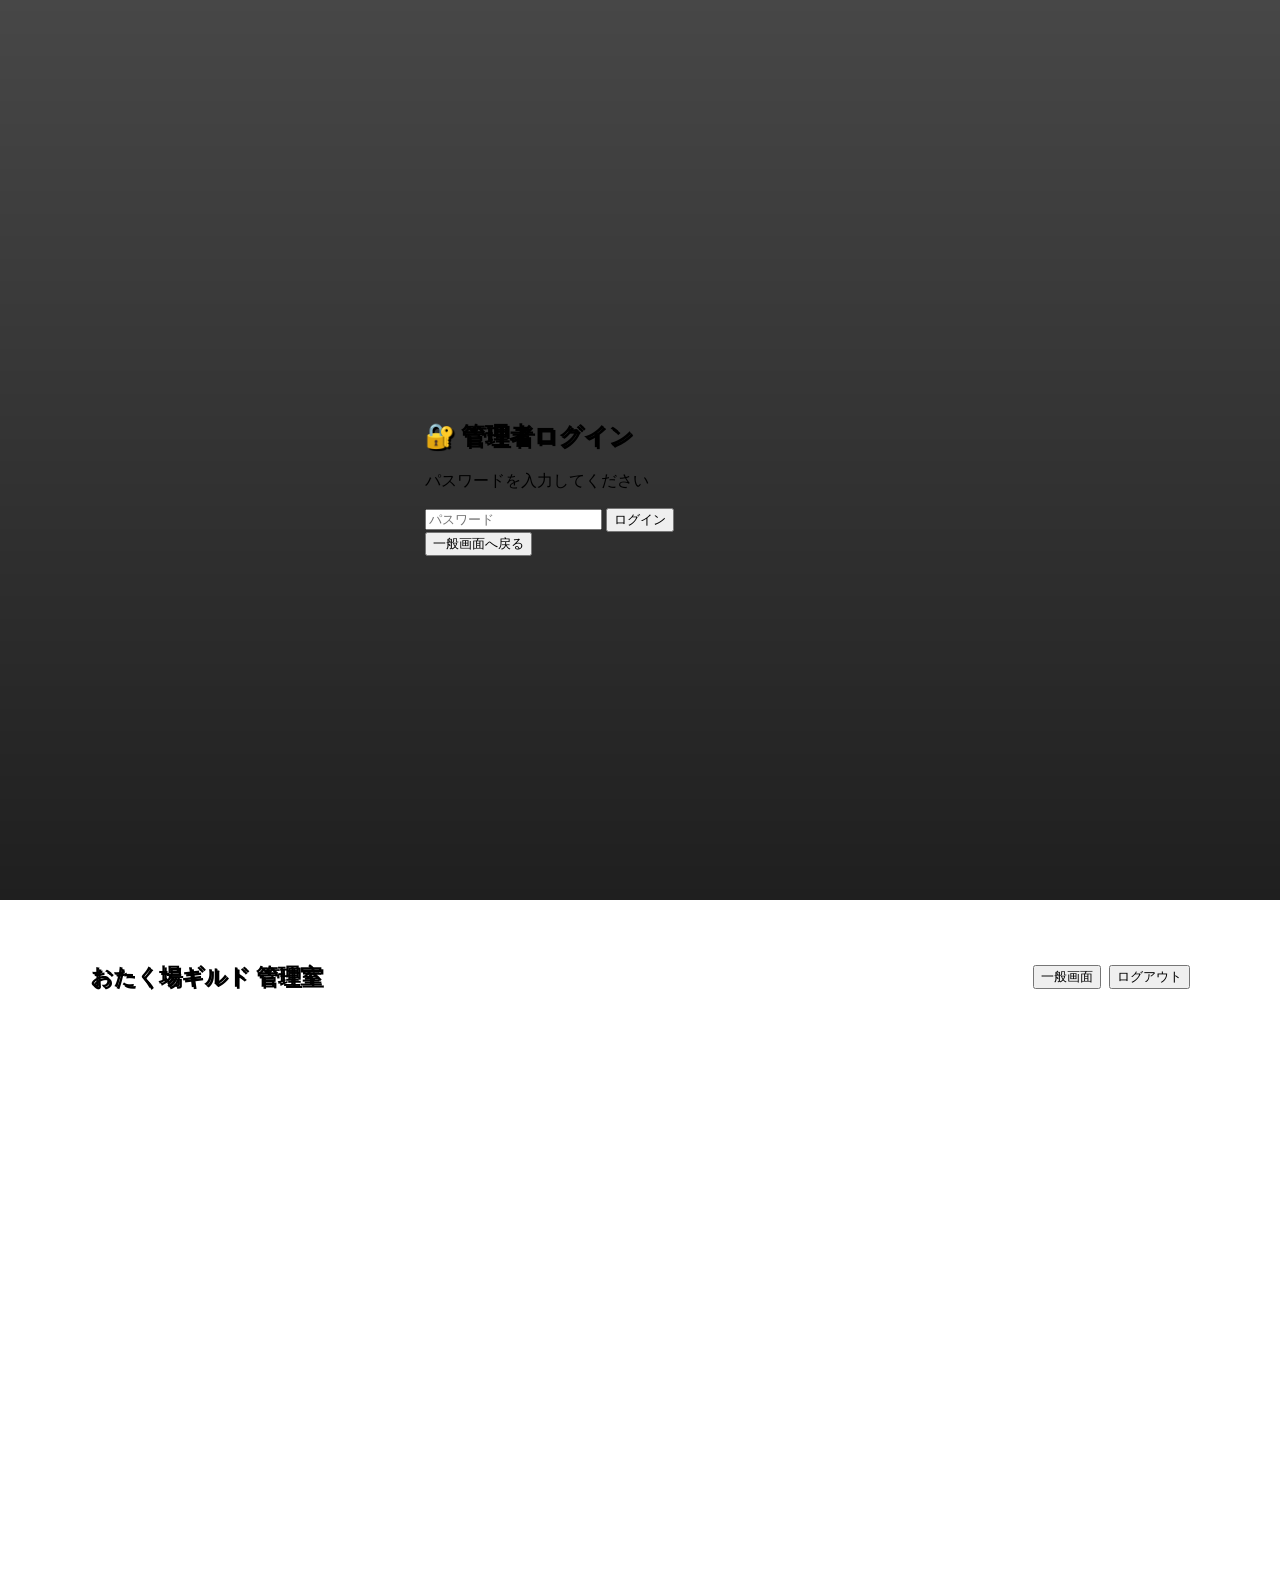
==== commit 31fa8f13: "Add files via upload" ====
--- a/admin.html
+++ b/admin.html
@@ -1,195 +1,37 @@
-<!doctype html><html lang="ja"><head><meta charset="utf-8"><meta name="viewport" content="width=device-width,initial-scale=1"><meta name="theme-color" content="#050505"><title>おたく場ギルド 管理画面</title><style>
-:root{--gold:#f6c84f;--white:#fff6df;--green:#73ff5f;--red:#ff6767;--blue:#8bd3ff;--panel:rgba(4,8,14,.78);--line:rgba(246,200,79,.72)}
-*{box-sizing:border-box;-webkit-tap-highlight-color:transparent}html,body{margin:0;width:100%;min-height:100%;background:#050505;color:var(--white);font-family:"Hiragino Sans","Yu Gothic",Meiryo,monospace}button,input,textarea,select{font:inherit}button{cursor:pointer;color:inherit}input,textarea,select{width:100%;padding:10px;border:2px solid var(--line);border-radius:10px;background:rgba(0,0,0,.62);color:var(--white)}textarea{min-height:80px;resize:vertical}.btn{border:2px solid var(--white);border-radius:10px;background:linear-gradient(180deg,rgba(15,23,36,.95),rgba(0,0,0,.7));padding:10px 12px;min-height:42px;box-shadow:0 4px 0 rgba(0,0,0,.45);text-shadow:2px 2px #000}.btn:active{transform:translateY(2px);box-shadow:0 2px 0 rgba(0,0,0,.45)}.btn.gold{background:linear-gradient(#ffe58a,#c89225);color:#1d1300;text-shadow:none;font-weight:900;border-color:#fff6c8}.btn.red{background:linear-gradient(#5b1111,#210000);border-color:#ffaaaa;color:#ffd6d6}.btn.green{background:linear-gradient(#9cff8b,#37b72a);color:#051b00;text-shadow:none;font-weight:900}.btn.small{font-size:12px;padding:6px 8px;min-height:32px;border-width:1px}.panel{background:var(--panel);border:2px solid var(--white);box-shadow:0 0 0 2px #1b1203,0 0 0 4px rgba(246,200,79,.6),0 10px 30px rgba(0,0,0,.5);border-radius:14px;padding:14px}.row{display:flex;gap:8px}.row>*{flex:1}.tiny{font-size:12px;opacity:.78}.goldtxt{color:var(--gold)}.greentxt{color:var(--green)}.redtxt{color:var(--red)}.hidden{display:none!important}.empty{padding:20px;text-align:center;opacity:.75;line-height:1.7}.toast{position:fixed;left:16px;right:16px;bottom:18px;z-index:999;background:rgba(0,0,0,.86);border:2px solid var(--gold);border-radius:12px;padding:12px;text-align:center;display:none}.toast.show{display:block;animation:pop .2s ease}.badge{display:inline-block;border:1px solid var(--line);border-radius:999px;padding:3px 8px;font-size:12px;color:var(--gold);background:rgba(0,0,0,.35)}@keyframes pop{from{opacity:0;transform:translateY(8px)}to{opacity:1;transform:none}}@media (min-width:720px){.phone{max-width:520px;margin:0 auto}.admin-app{max-width:1100px;margin:0 auto}}@media (max-width:719px){.admin-grid{grid-template-columns:1fr!important}.admin-tabs{grid-template-columns:repeat(2,1fr)!important}}
-
-body{min-height:100dvh;background:linear-gradient(rgba(0,0,0,.74),rgba(0,0,0,.86)),url("background.jpg") center/cover fixed no-repeat}.admin-app{padding:14px}.admin-head{display:flex;gap:10px;align-items:center;margin-bottom:12px}.admin-head h1{flex:1;margin:0;color:var(--gold);font-size:23px;text-shadow:2px 2px #000}.admin-tabs{display:grid;grid-template-columns:repeat(5,1fr);gap:8px;margin-bottom:12px}.tab{border:2px solid var(--white);border-radius:10px;background:rgba(0,0,0,.65);padding:10px 8px}.tab.active{background:linear-gradient(#ffe58a,#c89225);color:#1d1300;text-shadow:none;font-weight:900}.version-badge{display:inline-block;margin-left:8px;color:#73ff5f}.section{display:none}.section.active{display:block}.admin-grid{display:grid;grid-template-columns:repeat(2,1fr);gap:12px}.list{display:grid;gap:8px}.item{background:rgba(0,0,0,.42);border:1px solid rgba(246,200,79,.45);border-radius:10px;padding:10px}.item-title{font-weight:900;color:var(--gold)}.table{width:100%;border-collapse:collapse;font-size:13px}.table th,.table td{border-bottom:1px solid rgba(255,255,255,.18);padding:6px;text-align:left;vertical-align:top}.toolbar{display:flex;gap:8px;flex-wrap:wrap;margin:8px 0}.form{display:grid;gap:8px}.stats{display:grid;grid-template-columns:repeat(4,1fr);gap:8px}.stat{padding:12px;text-align:center}.stat b{display:block;color:var(--gold);font-size:20px}.danger-zone{border-color:#ff6767}.code{white-space:pre-wrap;background:#050505;border:1px solid var(--line);border-radius:10px;padding:10px;font-size:12px;overflow:auto;max-height:300px}.gas-order{border:1px solid rgba(139,211,255,.55);border-radius:10px;padding:10px;margin:8px 0;background:rgba(0,0,0,.35)}.gas-order.done{opacity:.65}.gas-order.cancel{border-color:rgba(255,103,103,.8)}.gas-actions{display:grid;grid-template-columns:repeat(4,1fr);gap:6px;margin-top:8px}.sync-status{border-left:4px solid var(--blue);padding-left:8px}.gas-mini{font-size:12px;opacity:.82;margin-top:4px}.okbox{border-color:rgba(115,255,95,.55)}
-
-html.admin-locked .admin-app{display:none!important}
-#adminLogin{display:none;position:fixed;inset:0;z-index:9999;align-items:center;justify-content:center;padding:20px;background:linear-gradient(rgba(0,0,0,.78),rgba(0,0,0,.92)),url("background.jpg") center/cover no-repeat}html.admin-locked #adminLogin{display:flex}.login-card{width:min(420px,94vw)}.login-title{font-size:24px;color:var(--gold);font-weight:900;text-shadow:2px 2px #000;margin-bottom:8px}.login-error{min-height:20px;color:var(--red);font-size:13px;margin-top:8px}
-
-.category-block{margin-bottom:12px;border:1px solid rgba(246,200,79,.45);border-radius:14px;overflow:hidden;background:rgba(0,0,0,.22)}
-.category-head{width:100%;display:flex;align-items:center;justify-content:space-between;gap:8px;padding:12px;border:0;border-bottom:1px solid rgba(246,200,79,.35);background:rgba(0,0,0,.45);font-weight:900;color:var(--gold);text-align:left}
-.category-body{display:none;padding:10px}.category-block.open .category-body{display:grid;gap:8px}
-.product-card{display:grid;grid-template-columns:74px 1fr;gap:10px;align-items:center}.product-thumb{width:74px;height:74px;border:1px solid var(--line);border-radius:10px;background:rgba(0,0,0,.45);display:flex;align-items:center;justify-content:center;overflow:hidden;font-size:30px}.product-thumb img{width:100%;height:100%;object-fit:cover}.preview-img{width:96px;height:96px;border:1px solid var(--line);border-radius:10px;background:rgba(0,0,0,.45);object-fit:cover;display:none}.menu-filter{display:grid;grid-template-columns:repeat(3,1fr);gap:6px;margin:8px 0}.status-active{color:var(--green)}.status-cancelled,.status-cancel{color:var(--red)}.status-received,.status-done{color:var(--blue)}
-
-.customer-list{display:grid;gap:12px;margin-top:10px}
-.customer-card{border:1px solid rgba(246,200,79,.48);border-radius:14px;background:rgba(0,0,0,.36);padding:12px}
-.customer-head{display:flex;align-items:center;justify-content:space-between;gap:8px;margin-bottom:10px}
-.customer-name{font-size:20px;font-weight:900;color:var(--gold);line-height:1.25;word-break:break-word}
-.customer-meta{display:grid;grid-template-columns:repeat(3,1fr);gap:8px;margin:8px 0 12px}
-.customer-meta .mini{border:1px solid rgba(255,255,255,.22);border-radius:10px;padding:8px;background:rgba(255,255,255,.035);text-align:center}
-.customer-meta .mini span{display:block;font-size:11px;opacity:.75;margin-bottom:4px}.customer-meta .mini b{color:var(--green);font-size:15px}
-.customer-form{display:grid;gap:8px}.customer-form label{display:grid;gap:4px;color:var(--gold);font-size:12px}.customer-form textarea{min-height:72px}.customer-savebar{position:sticky;bottom:10px;z-index:30;margin-top:12px;background:rgba(0,0,0,.72);border:1px solid rgba(246,200,79,.55);border-radius:14px;padding:10px;backdrop-filter:blur(2px);-webkit-backdrop-filter:blur(2px)}
-.asset-preview{display:grid;grid-template-columns:1fr 92px;gap:8px;align-items:center}.asset-preview img{width:92px;height:92px;object-fit:cover;border:1px solid var(--line);border-radius:10px;background:#000}.asset-preview.enemy img{object-fit:contain}.asset-note{font-size:11px;opacity:.75;color:var(--gold)}
-@media (max-width:719px){.customer-meta{grid-template-columns:1fr 1fr}.customer-card{padding:10px}.customer-name{font-size:18px}.table.customer-old{display:none}}
-</style><script>(function(){try{localStorage.removeItem('otakubaAdminAuth.v1')}catch(e){};if(sessionStorage.getItem('otakubaAdminSession.v1')!=='ok')document.documentElement.classList.add('admin-locked')})();</script></head><body><div id="adminLogin"><div class="panel login-card"><div class="login-title">🔐 管理者ログイン</div><p class="tiny">パスワードを入力してください</p><input id="adminPassInput" type="password" placeholder="パスワード"><button class="btn gold" id="adminLoginBtn" style="width:100%;margin-top:10px">ログイン</button><div id="adminLoginError" class="login-error"></div><button class="btn small" onclick="location.href='index.html'" style="width:100%;margin-top:8px">一般画面へ戻る</button></div></div><div class="admin-app"><div id="toast" class="toast"></div><div class="admin-head"><h1>おたく場ギルド 管理画面 <span class="tiny">v3.0</span></h1><button class="btn small" onclick="location.href='index.html'">一般画面</button><button class="btn red small" id="adminLogoutBtn">ログアウト</button></div><div class="admin-tabs" id="tabs"></div><div id="sections"></div></div><script>
-(function(){'use strict';
-const APP_VERSION='3.0-fixed10-overflow'; const DEFAULT_GAS_URL='https://script.google.com/macros/s/AKfycbzX6hTXf6HWtpVarXymnKc2xGA6BhkmIhXMu4QIweqHJlkADWLlHDIM0daJJuXXJgjpLA/exec'; const KEY='otakubaGuildApp.v1.complete'; const OLD='otakubaGuildApp.v2.masterMenu';
-const CATS={food:'フード',drink:'ドリンク',alcohol:'アルコール',dessert:'デザート',event:'イベント'}; const CAT_KEYS=Object.keys(CATS);
-
-const STAGE_ASSETS=[
-  {id:'grass',label:'草原',file:'grass.png'},
-  {id:'forest',label:'森',file:'forest.png'},
-  {id:'cave',label:'洞窟',file:'cave.png'},
-  {id:'ruins',label:'遺跡',file:'ruins.png'},
-  {id:'mountain',label:'山岳',file:'mountain.png'},
-  {id:'volcano',label:'火山',file:'volcano.png'},
-  {id:'castle',label:'魔王城',file:'castle.png'}
-];
-const ENEMY_ASSETS=[
-  {id:'slime',label:'スライム',file:'slime.png'},
-  {id:'goblin',label:'ゴブリン',file:'goblin.png'},
-  {id:'orc',label:'オーク',file:'orc.png'},
-  {id:'skeleton',label:'スケルトン',file:'skeleton.png'},
-  {id:'mimic',label:'ミミック',file:'mimic.png'},
-  {id:'gargoyle',label:'ガーゴイル',file:'gargoyle.png'},
-  {id:'dark_wizard',label:'ダークウィザード',file:'dark_wizard.png'},
-  {id:'minotaur',label:'ミノタウロス',file:'minotaur.png'},
-  {id:'dragon',label:'ドラゴン',file:'dragon.png'},
-  {id:'maou',label:'魔王',file:'maou.png'}
-];
-const BGM_ASSETS=[
-  {id:'',label:'自動',file:''},
-  {id:'title',label:'タイトル',file:'冒険への誘い.mp3'},
-  {id:'slime',label:'スライム戦',file:'maou_bgm_fantasy15.mp3'},
-  {id:'goblin',label:'通常戦闘A',file:'Baring_Their_Fangs.mp3'},
-  {id:'orc',label:'通常戦闘B',file:'反撃の一矢.mp3'},
-  {id:'cave',label:'洞窟戦',file:'Rumbling.mp3'},
-  {id:'ruins',label:'遺跡戦',file:'龍太鼓.mp3'},
-  {id:'maou',label:'魔王戦',file:'Extinguish.mp3'},
-  {id:'ending',label:'エンディング',file:'March_for__delightful_future.mp3'}
-];
-function assetFile(list,val,fallback){
-  val=String(val||'').trim();
-  if(!val)return fallback||'';
-  const hit=list.find(a=>a.file===val||a.label===val||a.id===val);
-  return hit?hit.file:val;
-}
-function assetLabel(list,val){
-  val=String(val||'').trim();
-  const hit=list.find(a=>a.file===val||a.label===val||a.id===val);
-  return hit?hit.label:val;
-}
-function stageLabelForBg(bg,stage){return assetLabel(STAGE_ASSETS, bg||stage)||stage||'草原'}
-function bgFileForStage(stageOrBg){return assetFile(STAGE_ASSETS, stageOrBg, 'grass.png')}
-function enemyFile(nameOrFile){return assetFile(ENEMY_ASSETS, nameOrFile, 'slime.png')}
-function isKnownBg(v){return !!STAGE_ASSETS.find(a=>a.file===v||a.label===v||a.id===v)}
-function isKnownEnemyImg(v){return !!ENEMY_ASSETS.find(a=>a.file===v||a.label===v||a.id===v)}
-
-const TABS=[['dash','📊 ダッシュボード'],['menu','🍴 メニュー管理'],['orders','📦 注文管理'],['sales','💰 売上管理'],['customers','👤 顧客管理'],['battle','⚔️ 討伐システム'],['notice','📢 本日のお知らせ'],['notify','🔔 通知設定'],['design','🎨 デザイン設定'],['data','💾 データ管理']];
-function uid(){return 'id'+Math.random().toString(36).slice(2,9)+Date.now().toString(36)}
-function defaultProducts(){return [{id:uid(),cat:'food',name:'唐揚げ',price:600,emoji:'🍗',desc:'ギルド定番のフード。',image:''},{id:uid(),cat:'food',name:'ポテト',price:500,emoji:'🍟',desc:'みんなでつまめる。',image:''},{id:uid(),cat:'drink',name:'コーラ',price:400,emoji:'🥤',desc:'ソフトドリンク。',image:''},{id:uid(),cat:'drink',name:'メロンソーダ',price:400,emoji:'🥤',desc:'緑の回復薬。',image:''},{id:uid(),cat:'alcohol',name:'生ビール',price:600,emoji:'🍺',desc:'酒場の基本。',image:''},{id:uid(),cat:'alcohol',name:'ハイボール',price:550,emoji:'🥃',desc:'強炭酸。',image:''},{id:uid(),cat:'dessert',name:'アイス',price:350,emoji:'🍨',desc:'食後の甘味。',image:''},{id:uid(),cat:'event',name:'本日の限定',price:700,emoji:'🎉',desc:'イベントメニュー。',image:''}]}
-function defaultEnemies(){return [
-{id:'slime',name:'スライム',stage:'草原',hp:100,maxHp:100,bg:'grass.png',background:'grass.png',image:'slime.png'},
-{id:'goblin',name:'ゴブリン',stage:'森',hp:200,maxHp:200,bg:'forest.png',background:'forest.png',image:'goblin.png'},
-{id:'orc',name:'オーク',stage:'森',hp:350,maxHp:350,bg:'forest.png',background:'forest.png',image:'orc.png'},
-{id:'skeleton',name:'スケルトン',stage:'遺跡',hp:500,maxHp:500,bg:'ruins.png',background:'ruins.png',image:'skeleton.png'},
-{id:'mimic',name:'ミミック',stage:'洞窟',hp:700,maxHp:700,bg:'cave.png',background:'cave.png',image:'mimic.png'},
-{id:'gargoyle',name:'ガーゴイル',stage:'山岳',hp:900,maxHp:900,bg:'mountain.png',background:'mountain.png',image:'gargoyle.png'},
-{id:'dark_wizard',name:'ダークウィザード',stage:'魔王城',hp:1200,maxHp:1200,bg:'castle.png',background:'castle.png',image:'dark_wizard.png'},
-{id:'minotaur',name:'ミノタウロス',stage:'洞窟',hp:1600,maxHp:1600,bg:'cave.png',background:'cave.png',image:'minotaur.png'},
-{id:'dragon',name:'ドラゴン',stage:'火山',hp:2200,maxHp:2200,bg:'volcano.png',background:'volcano.png',image:'dragon.png'},
-{id:'maou',name:'魔王',stage:'魔王城',hp:3000,maxHp:3000,bg:'castle.png',background:'castle.png',image:'maou.png'}
-]}
-function defaults(){return {products:defaultProducts(),orders:[],sales:[],customers:[],settings:{notice:{enabled:false,title:'本日のお知らせ',body:'',position:'top'},gasUrl:DEFAULT_GAS_URL,notifyOn:true,currentEnemyIndex:0,enemies:defaultEnemies(),design:{bg:'background.jpg',bgm:''},sharedOrders:[],gasLog:[]},currentCustomer:'',currentCustomerId:''}}
-function normalizeEnemy(e,i){const base=defaultEnemies()[i%defaultEnemies().length]||defaultEnemies()[0]; e=e||{}; const max=Number(e.maxHp||e.hp||base.maxHp||100)||100; const hp=Number.isFinite(Number(e.hp))?Math.max(0,Number(e.hp)):max; const bg=assetFile(STAGE_ASSETS, e.bg||e.background||e.stage||base.bg||base.background, base.bg||'grass.png'); const img=assetFile(ENEMY_ASSETS, e.image||e.name||base.image, base.image||'slime.png'); const stage=assetLabel(STAGE_ASSETS, e.stage||bg)||e.stage||base.stage||'草原'; return {id:e.id||base.id||('enemy_'+(i+1)),name:e.name||assetLabel(ENEMY_ASSETS,img)||base.name||('敵'+(i+1)),stage:stage,hp:hp,maxHp:max,bg:bg,background:bg,image:img,bgm:e.bgm||base.bgm||''};}
-function migrate(o){const d=defaults(); if(!o||typeof o!=='object')return d; o.products=Array.isArray(o.products)&&o.products.length?o.products:d.products; o.orders=Array.isArray(o.orders)?o.orders:[]; o.sales=Array.isArray(o.sales)?o.sales:[]; o.customers=Array.isArray(o.customers)?o.customers:[]; o.customers.forEach(c=>{if(c&&!c.id)c.id=uid()}); o.settings=o.settings||{}; o.settings.notice=o.settings.notice||d.settings.notice; const oldEnemies=Array.isArray(o.settings.enemies)?o.settings.enemies:[]; const hasOldBroken=oldEnemies.length>10 || oldEnemies.some(e=>e&&((e.bg||e.background)&&!isKnownBg(e.bg||e.background||e.stage)||(e.image&&!isKnownEnemyImg(e.image)))); o.settings.enemies=(oldEnemies.length&&!hasOldBroken?oldEnemies:defaultEnemies()).map(normalizeEnemy); o.settings.currentEnemyIndex=Number.isFinite(+o.settings.currentEnemyIndex)?Math.max(0,Math.min(o.settings.enemies.length-1,+o.settings.currentEnemyIndex)):0; o.settings.gasUrl=o.settings.gasUrl||DEFAULT_GAS_URL; o.settings.notifyOn=o.settings.notifyOn!==false; o.settings.design=o.settings.design||d.settings.design; o.settings.sharedOrders=Array.isArray(o.settings.sharedOrders)?o.settings.sharedOrders:[]; o.settings.gasLog=Array.isArray(o.settings.gasLog)?o.settings.gasLog:[]; o.currentCustomerId=o.currentCustomerId||''; if(!o.currentCustomer&&o.name)o.currentCustomer=o.name; return o;}
-function load(){try{let cur=JSON.parse(localStorage.getItem(KEY)); if(cur)return migrate(cur); let old=JSON.parse(localStorage.getItem(OLD)); if(old){old.currentCustomer=old.name||old.currentCustomer||''; return migrate(old)}}catch(e){} return defaults()} let state=load(); function save(){localStorage.setItem(KEY,JSON.stringify(state)); localStorage.setItem(OLD,JSON.stringify(state))}
-function $(id){return document.getElementById(id)} function fileUrl(name){name=String(name||'').trim(); if(!name)return 'background.jpg'; if(/^data:image\//.test(name)||/^https?:\/\//.test(name))return name; return name.replace(/\\/g,'/').replace(/^\/+/, '')} function yen(n){return (Number(n)||0).toLocaleString('ja-JP')+'G'} function esc(s){return String(s??'').replace(/[&<>"']/g,m=>({'&':'&amp;','<':'&lt;','>':'&gt;','"':'&quot;',"'":'&#39;'}[m]))} function today(){return new Date().toLocaleDateString('ja-JP',{timeZone:'Asia/Tokyo'})}
-function toast(m){const t=$('toast');t.textContent=m;t.classList.add('show');clearTimeout(toast.t);toast.t=setTimeout(()=>t.classList.remove('show'),1600)}
-let current='dash'; function initTabs(){const box=$('tabs'); box.innerHTML=TABS.map(t=>'<button class="tab" data-tab="'+t[0]+'">'+t[1]+'</button>').join(''); box.querySelectorAll('button').forEach(b=>b.onclick=()=>{current=b.dataset.tab;render()})}
-function section(id,html){return '<section class="section '+(current===id?'active':'')+'" id="sec-'+id+'">'+html+'</section>'}
-function orderItems(){return state.orders.map(o=>{const p=state.products.find(x=>x.id===o.id); return p?{id:p.id,name:p.name,cat:p.cat,price:Number(p.price)||0,qty:Number(o.qty)||0,subtotal:(Number(p.price)||0)*(Number(o.qty)||0)}:null}).filter(Boolean)}
-function salesTotal(arr){return arr.filter(s=>s.type!=='cancel').reduce((a,s)=>a+(Number(s.total)||0),0)-arr.filter(s=>s.type==='cancel').reduce((a,s)=>a+(Number(s.total)||0),0)}
-function currentEnemy(){let i=Math.max(0,Math.min((state.settings.enemies||[]).length-1,Number(state.settings.currentEnemyIndex)||0));state.settings.currentEnemyIndex=i;return state.settings.enemies[i]}
-function render(){document.querySelectorAll('.tab').forEach(b=>b.classList.toggle('active',b.dataset.tab===current)); const e=currentEnemy(); const todaySales=state.sales.filter(s=>(s.timeText||'').startsWith(today())); const orders=orderItems(); const secs=[];
-secs.push(section('dash','<div class="stats"><div class="panel stat"><span>今日の売上</span><b>'+yen(salesTotal(todaySales))+'</b></div><div class="panel stat"><span>注文数</span><b>'+state.sales.filter(s=>s.type!=='cancel').length+'</b></div><div class="panel stat"><span>顧客数</span><b>'+state.customers.length+'</b></div><div class="panel stat"><span>現在の敵</span><b>'+esc(e.name)+'</b><span>HP '+e.hp+'/'+e.maxHp+'</span></div></div><div class="panel" style="margin-top:12px"><b class="goldtxt">現在状態</b><p>端末内受注：'+orders.length+'件 / GAS URL：'+(state.settings.gasUrl?'設定済み':'未設定')+' / 共有注文キャッシュ：'+((state.settings.sharedOrders||[]).length)+'件</p><p class="tiny">GitHub Pagesのみの場合、localStorageは端末ごとです。客スマホ注文を管理者画面に集約するにはGAS台帳連携を使ってください。更新後に古い表示が残る場合はURL末尾に ?v=1.3 を付けてください。</p></div>'));
-secs.push(section('menu',renderMenuSec())); secs.push(section('orders',renderOrdersSec())); secs.push(section('sales',renderSalesSec())); secs.push(section('customers',renderCustomerSec())); secs.push(section('battle',renderBattleSec())); secs.push(section('notice',renderNoticeSec())); secs.push(section('notify',renderNotifySec())); secs.push(section('design',renderDesignSec())); secs.push(section('data',renderDataSec())); $('sections').innerHTML=secs.join(''); bind(); save();}
-function productThumbHtml(p){const img=p.image?'<img src="'+esc(fileUrl(p.image))+'" onerror="this.style.display=\'none\'">':esc(p.emoji||'🍽️');return '<div class="product-thumb">'+img+'</div>'}
-function renderMenuSec(){
-  return '<div class="admin-grid"><div class="panel"><h2>商品追加/編集</h2><p class="tiny">画像は「ファイルを選択」で登録できます。画像がなければ絵文字表示。</p><div class="form"><input id="pId" type="hidden"><select id="pCat">'+CAT_KEYS.map(k=>'<option value="'+k+'">'+CATS[k]+'</option>').join('')+'</select><input id="pName" placeholder="商品名"><input id="pPrice" type="number" placeholder="価格"><input id="pEmoji" placeholder="絵文字（画像が無い時用）"><input id="pImage" placeholder="画像ファイル名 または 自動保存された画像データ"><input id="pImageFile" type="file" accept="image/*"><img id="pPreview" class="preview-img" alt="preview"><textarea id="pDesc" placeholder="説明"></textarea><label><input id="pHidden" type="checkbox" style="width:auto"> 非表示</label><button class="btn gold" id="saveProduct">保存</button><button class="btn" id="clearProductForm">入力クリア</button></div></div><div class="panel"><h2>ジャンル別メニュー一覧 v2.0</h2><p class="tiny">フード・ドリンク・アルコール・デザート・イベントに小分け表示。ジャンル名を押すと開閉します。</p><div class="list">'+CAT_KEYS.map(cat=>{const products=state.products.filter(p=>p.cat===cat);return '<div class="category-block open"><button class="category-head" data-catopen="'+cat+'"><span>▼ '+CATS[cat]+'（'+products.length+'件）</span><span>開閉</span></button><div class="category-body">'+(products.length?products.map(p=>'<div class="item product-card">'+productThumbHtml(p)+'<div><div class="item-title">'+esc(p.name)+' '+(p.hidden?'<span class="badge">非表示</span>':'')+'</div><div>'+yen(p.price)+' / '+esc(p.image&&p.image.indexOf('data:image/')===0?'端末保存画像':(p.image||'画像なし'))+'</div><div class="tiny">'+esc(p.desc||'')+'</div><div class="toolbar"><button class="btn small" data-editp="'+p.id+'">商品編集</button><button class="btn red small" data-delp="'+p.id+'">商品削除</button></div></div></div>').join(''):'<div class="empty">このジャンルの商品はありません</div>')+'</div></div>'}).join('')+'</div></div></div>'
-}
-
-function renderOrdersSec(){const items=orderItems(); const cached=state.settings.sharedOrders||[]; const lastLog=(state.settings.gasLog||[]).slice(-5).reverse(); return '<div class="admin-grid"><div class="panel"><h2>現在の端末内受注</h2><p class="tiny">この一覧はこの管理端末のlocalStorageです。店側端末で入力した注文の修正用。</p><div class="list">'+(items.length?items.map(i=>'<div class="item"><div class="item-title">'+esc(i.name)+'</div><div>'+yen(i.price)+' × '+i.qty+' = '+yen(i.subtotal)+'</div><div class="toolbar"><button class="btn small" data-oq="'+i.id+'" data-d="-1">−</button><button class="btn small" data-oq="'+i.id+'" data-d="1">＋</button><button class="btn red small" data-cancelitem="'+i.id+'">商品取消</button></div></div>').join(''):'<div class="empty">現在の受注はありません</div>')+'</div><div class="total">合計 '+yen(items.reduce((s,i)=>s+i.subtotal,0))+'</div><textarea id="cancelReason" placeholder="キャンセル理由 / GAS取消理由にも使います"></textarea><button class="btn red" id="cancelAll">注文全体キャンセル</button></div><div class="panel okbox"><h2>GAS注文台帳</h2><div class="form"><input id="gasFetchUrl" value="'+esc(state.settings.gasUrl||'')+'" placeholder="GAS WebアプリURL"><div class="row"><button class="btn gold" id="saveGasFromOrders">URL保存</button><button class="btn green" id="fetchGasOrders">共有注文を同期</button></div><div class="sync-status tiny">客スマホ注文はGAS/スプレッドシート側に保存されたものをここへ取得します。管理画面の取消・数量変更はGASへ更新依頼を送ります。</div><div id="gasResult">'+renderGasOrdersHtml(cached)+'</div></div></div><div class="panel"><h2>GAS操作ログ</h2><div class="code">'+esc(lastLog.length?lastLog.map(l=>(l.timeText||'')+' '+(l.action||'')+' '+(l.orderId||'')+' '+(l.result||'')).join('\n'):'まだGAS操作はありません')+'</div></div><div class="panel"><h2>共有注文の注意</h2><p class="tiny">Discordは通知係、スプレッドシートが台帳です。GAS側の doGet(action=list) と doPost(action=adminUpdate/order) が対応している必要があります。</p><button class="btn" id="fetchGasOrders2">再同期</button></div></div>'}
-function renderSalesSec(){let byProduct={}; state.sales.forEach(s=>(s.items||[]).forEach(i=>{byProduct[i.name]=(byProduct[i.name]||0)+(s.type==='cancel'?-(Number(i.subtotal)||0):(Number(i.subtotal)||0))})); let rows=Object.entries(byProduct).sort((a,b)=>b[1]-a[1]).map(([n,t],idx)=>'<tr><td>'+(idx+1)+'</td><td>'+esc(n)+'</td><td>'+yen(t)+'</td></tr>').join(''); return '<div class="admin-grid"><div class="panel"><h2>注文履歴</h2><table class="table"><tr><th>日時</th><th>種別</th><th>顧客</th><th>金額</th></tr>'+state.sales.slice().reverse().map(s=>'<tr><td>'+esc(s.timeText||'')+'</td><td>'+esc(s.type)+'</td><td>'+esc(s.customer||'')+'</td><td>'+yen(s.total)+'</td></tr>').join('')+'</table></div><div class="panel"><h2>商品別売上/人気</h2><table class="table"><tr><th>#</th><th>商品</th><th>売上</th></tr>'+rows+'</table><button class="btn" id="copySales">コピー用一覧</button><textarea id="salesCopy" readonly>'+esc(state.sales.map(s=>(s.timeText||'')+' '+(s.type||'')+' '+(s.customer||'')+' '+yen(s.total)).join('\n'))+'</textarea></div></div>'}
-function renderCustomerSec(){
-  const cards = state.customers.length ? state.customers.map(c=>{
-    const id = esc(c.id);
-    return '<div class="customer-card">'
-      + '<div class="customer-head"><div class="customer-name">👤 '+esc(c.name||'未登録')+'</div><span class="badge">ID: '+esc(id)+'</span><span class="badge">Lv.'+esc(c.level||1)+'</span></div>'
-      + '<div class="customer-meta">'
-      + '<div class="mini"><span>来店</span><b>'+esc(c.visits||0)+'回</b></div>'
-      + '<div class="mini"><span>累計</span><b>'+yen(c.total||0)+'</b></div>'
-      + '<div class="mini"><span>最終</span><b>'+esc(c.lastVisit||'—')+'</b></div>'
-      + '</div>'
-      + '<div class="customer-form">'
-      + '<label>冒険者名<input data-customer="'+id+'" data-field="name" value="'+esc(c.name||'')+'"></label>'
-      + '<label>Lv<input type="number" min="1" data-customer="'+id+'" data-field="level" value="'+esc(c.level||1)+'"></label>'
-      + '<label>二つ名<input data-customer="'+id+'" data-field="title" value="'+esc(c.title||'')+'" placeholder="例：はじまりの冒険者"></label>'
-      + '<label>メモ<textarea data-customer="'+id+'" data-field="memo" placeholder="メモ">'+esc(c.memo||'')+'</textarea></label>'
-      + '<button class="btn red" data-delcustomer="'+id+'" type="button">この顧客データを削除</button>'
-      + '</div>'
-      + '</div>';
-  }).join('') : '<div class="empty">まだ顧客はいません。一般画面から冒険者登録するとここに表示されます。</div>';
-  return '<div class="panel"><h2>顧客管理</h2><p class="tiny">スマホで見やすいカード形式に変更しました。ID付きで管理します。同名でもIDで区別できます。名前・Lv・二つ名・メモ編集、顧客データ削除ができます。</p><div class="customer-list">'+cards+'</div><div class="customer-savebar"><button class="btn gold" id="saveCustomers" style="width:100%">顧客情報保存</button></div></div>'
-}
-function optionList(list,val){return list.map(x=>'<option value="'+esc(x[0])+'" '+(String(val||'')===String(x[0])?'selected':'')+'>'+esc(x[1])+'</option>').join('')}
-function renderBattleSec(){
-  const idx=Number(state.settings.currentEnemyIndex)||0;
-  const cur=currentEnemy();
-  const stageOptions=STAGE_ASSETS.map(a=>[a.label,a.label]);
-  const bgOptions=STAGE_ASSETS.map(a=>[a.file,a.label]);
-  const imgOptions=ENEMY_ASSETS.map(a=>[a.file,a.label]);
-  const bgmOptions=BGM_ASSETS.map(a=>[a.id,a.label+(a.file?' / '+a.file:'')]);
-  const rows=state.settings.enemies.map((e,i)=>{
-    const active=i===idx;
-    const hp=Number(e.hp||0), max=Number(e.maxHp||e.hp||1);
-    const pct=Math.max(0,Math.min(100,Math.round(hp/max*100)));
-    return '<div class="item battle-edit-card">'
-      + '<div class="item-title">#'+(i+1)+' '+esc(e.name)+(active?' <span class="badge">現在</span>':'')+'</div>'
-      + '<div class="form">'
-      + '<label>敵名<input data-enemy="'+i+'" data-field="name" value="'+esc(e.name||'')+'"></label>'
-      + '<label>ステージ<select data-enemy="'+i+'" data-field="stage">'+optionList(stageOptions,assetLabel(STAGE_ASSETS,e.stage||e.bg||e.background))+'</select></label>'
-      + '<label>現在HP<input type="number" min="0" data-enemy="'+i+'" data-field="hp" value="'+esc(e.hp||0)+'"></label>'
-      + '<label>最大HP（金額）<input type="number" min="1" data-enemy="'+i+'" data-field="maxHp" value="'+esc(e.maxHp||e.hp||100)+'"></label>'
-      + '<label class="asset-preview">背景<select data-enemy="'+i+'" data-field="bg">'+optionList(bgOptions,assetFile(STAGE_ASSETS,e.bg||e.background||e.stage,'grass.png'))+'</select><img src="'+esc(fileUrl(assetFile(STAGE_ASSETS,e.bg||e.background||e.stage,'grass.png')))+'" onerror="this.style.opacity=.25"></label>'
-      + '<label class="asset-preview enemy">敵画像<select data-enemy="'+i+'" data-field="image">'+optionList(imgOptions,assetFile(ENEMY_ASSETS,e.image||e.name,'slime.png'))+'</select><img src="'+esc(fileUrl(assetFile(ENEMY_ASSETS,e.image||e.name,'slime.png')))+'" onerror="this.style.opacity=.25"></label>'
-      + '<label>BGM<select data-enemy="'+i+'" data-field="bgm">'+optionList(bgmOptions,e.bgm||'')+'</select><span class="asset-note">音源はGitHub直下にある登録済みBGMから選択</span></label>'
-      + '</div>'
-      + '<div style="height:10px;border:1px solid var(--white);border-radius:999px;overflow:hidden;background:#200;margin:8px 0"><div style="height:100%;width:'+pct+'%;background:linear-gradient(90deg,#73ff5f,#f6c84f)"></div></div>'
-      + '<div class="toolbar"><button class="btn small" data-currentenemy="'+i+'">現在の敵にする</button><button class="btn small" data-healenemy="'+i+'">HP全回復</button><button class="btn small" data-dupenemy="'+i+'">複製</button><button class="btn red small" data-delenemy="'+i+'">削除</button></div>'
-      + '</div>';
-  }).join('');
-  return '<div class="admin-grid">'
-    + '<div class="panel"><h2>現在の敵</h2><p><b class="goldtxt">#'+(idx+1)+' '+esc(cur.name)+'</b></p><p>HP '+cur.hp+' / '+cur.maxHp+'　ステージ：'+esc(cur.stage)+'</p><p class="tiny">敵・背景・BGM・HPはここで変更できます。スケルトン3体、森にゴブリン2体＋オーク1体のように、複製して順番に並べればOK。</p><div class="toolbar"><button class="btn" id="prevEnemy">前の敵へ</button><button class="btn" id="nextEnemy">次の敵へ</button><button class="btn green" id="healEnemy">現在HP全回復</button><button class="btn gold" id="saveEnemies">討伐設定保存</button><button class="btn" id="addEnemy">敵を追加</button><button class="btn red" id="resetBattle">初期10体へ戻す</button></div></div>'
-    + '<div class="panel"><h2>討伐一覧</h2><p class="tiny">背景は背景7種、敵画像は敵10体だけをプルダウンで選択。ファイル名を手入力しないので入力ミスを防げます。</p><div class="list">'+rows+'</div></div>'
-    + '</div>'
-}
-function renderNoticeSec(){const n=state.settings.notice||{};return '<div class="panel"><h2>本日のお知らせ</h2><div class="form"><label><input id="noticeEnabled" type="checkbox" style="width:auto" '+(n.enabled?'checked':'')+'> ON/OFF</label><input id="noticeTitle" value="'+esc(n.title||'')+'" placeholder="見出し"><textarea id="noticeBody" placeholder="本文">'+esc(n.body||'')+'</textarea><select id="noticePos"><option value="top" '+(n.position==='top'?'selected':'')+'>上部</option><option value="bottom" '+(n.position==='bottom'?'selected':'')+'>下部</option></select><button class="btn gold" id="saveNotice">保存</button></div></div>'}
-function renderNotifySec(){return '<div class="admin-grid"><div class="panel"><h2>通知設定</h2><div class="form"><label><input id="notifyOn" type="checkbox" style="width:auto" '+(state.settings.notifyOn!==false?'checked':'')+'> 通知ON/OFF</label><input id="gasUrl" value="'+esc(state.settings.gasUrl||'')+'" placeholder="Discord/GAS通知URL"><button class="btn gold" id="saveNotify">保存</button><button class="btn" id="testNotify">通知テスト</button></div></div><div class="panel"><h2>GASサンプル</h2><div class="code">function doPost(e){\n  const data = JSON.parse(e.postData.contents);\n  // SpreadsheetAppで保存、UrlFetchAppでDiscord通知\n  return ContentService.createTextOutput(JSON.stringify({ok:true})).setMimeType(ContentService.MimeType.JSON);\n}\nfunction doGet(){\n  return ContentService.createTextOutput(JSON.stringify({orders:[]})).setMimeType(ContentService.MimeType.JSON);\n}</div></div></div>'}
-function renderDesignSec(){const d=state.settings.design||{};return '<div class="panel"><h2>デザイン設定</h2><div class="form"><input id="designBg" value="'+esc(d.bg||'background.jpg')+'" placeholder="通常背景"><input id="designBgm" value="'+esc(d.bgm||'')+'" placeholder="BGMファイル名"><p class="tiny">敵ごとの背景は討伐システムで設定します。画像/BGMはGitHub直下に置く前提です。</p><button class="btn gold" id="saveDesign">保存</button></div></div>'}
-function renderDataSec(){return '<div class="admin-grid"><div class="panel"><h2>エクスポート</h2><button class="btn" id="exportData">JSON作成</button><textarea id="exportBox" readonly></textarea></div><div class="panel"><h2>インポート</h2><textarea id="importBox" placeholder="JSONを貼り付け"></textarea><button class="btn gold" id="importData">インポート</button><div class="panel danger-zone" style="margin-top:12px"><h3>初期化</h3><button class="btn red" id="resetAll">全データ初期化</button></div></div></div>'}
-function bind(){
- const sp=$('saveProduct'); if(sp)sp.onclick=saveProduct; const cp=$('clearProductForm'); if(cp)cp.onclick=()=>render(); const pf=$('pImageFile'); if(pf)pf.onchange=readProductImage; document.querySelectorAll('[data-catopen]').forEach(b=>b.onclick=()=>{const wrap=b.closest('.category-block'); if(wrap)wrap.classList.toggle('open')}); document.querySelectorAll('[data-editp]').forEach(b=>b.onclick=()=>editProduct(b.dataset.editp)); document.querySelectorAll('[data-delp]').forEach(b=>b.onclick=()=>{if(confirm('削除しますか？')){state.products=state.products.filter(p=>p.id!==b.dataset.delp);render();toast('削除しました')}});
- document.querySelectorAll('[data-oq]').forEach(b=>b.onclick=()=>{let o=state.orders.find(x=>x.id===b.dataset.oq); if(o){o.qty+=Number(b.dataset.d); if(o.qty<=0)state.orders=state.orders.filter(x=>x.id!==b.dataset.oq); render()}}); document.querySelectorAll('[data-cancelitem]').forEach(b=>b.onclick=()=>cancelItem(b.dataset.cancelitem)); const ca=$('cancelAll'); if(ca)ca.onclick=cancelAll;
- const sg=$('saveGasFromOrders'); if(sg)sg.onclick=()=>{state.settings.gasUrl=$('gasFetchUrl').value.trim();save();render();toast('GAS URL保存')}; const fg=$('fetchGasOrders'); if(fg)fg.onclick=fetchGas; const fg2=$('fetchGasOrders2'); if(fg2)fg2.onclick=fetchGas; bindGasButtons();
- const pc=$('prevEnemy'); if(pc)pc.onclick=()=>{state.settings.currentEnemyIndex=Math.max(0,(Number(state.settings.currentEnemyIndex)||0)-1);save();render()}; const nx=$('nextEnemy'); if(nx)nx.onclick=()=>{state.settings.currentEnemyIndex=Math.min((state.settings.enemies||[]).length-1,(Number(state.settings.currentEnemyIndex)||0)+1);save();render()}; const he=$('healEnemy'); if(he)he.onclick=()=>{let e=currentEnemy();e.hp=e.maxHp;save();render()}; const rb=$('resetBattle'); if(rb)rb.onclick=()=>{if(confirm('討伐進行をリセットしますか？')){state.settings.enemies=defaultEnemies();state.settings.currentEnemyIndex=0;save();render()}}; const se=$('saveEnemies'); if(se)se.onclick=saveEnemies; document.querySelectorAll('[data-currentenemy]').forEach(b=>b.onclick=()=>{state.settings.currentEnemyIndex=Number(b.dataset.currentenemy);save();render();toast('現在の敵を変更しました')});
- document.querySelectorAll('[data-healenemy]').forEach(b=>b.onclick=()=>{const e=state.settings.enemies[Number(b.dataset.healenemy)]; if(e){e.hp=e.maxHp;save();render();toast('HPを全回復しました')}}); const ae=$('addEnemy'); if(ae)ae.onclick=()=>{const base=defaultEnemies()[0]; state.settings.enemies.push(Object.assign({},base,{id:'custom_'+uid(),name:'新しい敵',stage:'草原',hp:100,maxHp:100,bg:'grass.png',background:'grass.png',image:'slime.png',bgm:''}));save();render();toast('敵を追加しました')}; document.querySelectorAll('[data-dupenemy]').forEach(b=>b.onclick=()=>{const src=state.settings.enemies[Number(b.dataset.dupenemy)]; if(src){const copy=Object.assign({},src,{id:(src.id||'enemy')+'_copy_'+uid(),hp:Number(src.maxHp||src.hp||100)}); state.settings.enemies.splice(Number(b.dataset.dupenemy)+1,0,copy);save();render();toast('敵を複製しました')}}); document.querySelectorAll('[data-delenemy]').forEach(b=>b.onclick=()=>{const i=Number(b.dataset.delenemy); if(state.settings.enemies.length<=1){toast('敵は最低1体必要です');return} if(confirm('この敵を削除しますか？')){state.settings.enemies.splice(i,1);state.settings.currentEnemyIndex=Math.max(0,Math.min(state.settings.currentEnemyIndex,state.settings.enemies.length-1));save();render();toast('敵を削除しました')}}); document.querySelectorAll('[data-delcustomer]').forEach(b=>b.onclick=()=>{const id=b.dataset.delcustomer; const c=state.customers.find(x=>x.id===id); if(c&&confirm('顧客「'+(c.name||'')+'」を削除しますか？')){state.customers=state.customers.filter(x=>x.id!==id); if(state.currentCustomerId===id){state.currentCustomerId='';state.currentCustomer=''} save();render();toast('顧客データを削除しました')}});
- const sn=$('saveNotice'); if(sn)sn.onclick=()=>{state.settings.notice={enabled:$('noticeEnabled').checked,title:$('noticeTitle').value,body:$('noticeBody').value,position:$('noticePos').value};render();toast('お知らせ保存')}; const svN=$('saveNotify'); if(svN)svN.onclick=()=>{state.settings.notifyOn=$('notifyOn').checked;state.settings.gasUrl=$('gasUrl').value.trim();save();render();toast('通知設定保存')}; const tn=$('testNotify'); if(tn)tn.onclick=()=>sendTest(); const sd=$('saveDesign'); if(sd)sd.onclick=()=>{state.settings.design={bg:$('designBg').value,bgm:$('designBgm').value};render();toast('デザイン保存')}; const ex=$('exportData'); if(ex)ex.onclick=()=>$('exportBox').value=JSON.stringify(state,null,2); const im=$('importData'); if(im)im.onclick=()=>{try{state=migrate(JSON.parse($('importBox').value));render();toast('インポート完了')}catch(e){toast('JSONが不正です')}}; const rs=$('resetAll'); if(rs)rs.onclick=()=>{if(confirm('本当に全データを初期化しますか？')){state=defaults();localStorage.removeItem(KEY);localStorage.removeItem(OLD);save();render();toast('初期化しました')}}; const sc=$('saveCustomers'); if(sc)sc.onclick=saveCustomers; const cs=$('copySales'); if(cs)cs.onclick=()=>{navigator.clipboard&&navigator.clipboard.writeText($('salesCopy').value);toast('コピーしました')}; }
-function showPreview(src){const img=$('pPreview'); if(!img)return; if(src){img.src=fileUrl(src);img.style.display='block'}else{img.removeAttribute('src');img.style.display='none'}}
-function readProductImage(){const input=$('pImageFile'); if(!input||!input.files||!input.files[0])return; const file=input.files[0]; if(!file.type.startsWith('image/')){toast('画像ファイルを選んでください');return} const reader=new FileReader(); reader.onload=function(){ $('pImage').value=reader.result; showPreview(reader.result); toast('画像を読み込みました')}; reader.readAsDataURL(file)}
-function saveProduct(){let id=$('pId').value||uid(); let p=state.products.find(x=>x.id===id); if(!p){p={id};state.products.push(p)} Object.assign(p,{cat:$('pCat').value,name:$('pName').value.trim()||'名称未設定',price:Number($('pPrice').value)||0,emoji:$('pEmoji').value||'🍽️',image:$('pImage').value.trim(),desc:$('pDesc').value,hidden:$('pHidden').checked}); render();toast('商品保存')}
-function editProduct(id){let p=state.products.find(x=>x.id===id); if(!p)return; $('pId').value=p.id;$('pCat').value=p.cat;$('pName').value=p.name;$('pPrice').value=p.price;$('pEmoji').value=p.emoji||'';$('pImage').value=p.image||'';$('pDesc').value=p.desc||'';$('pHidden').checked=!!p.hidden; showPreview(p.image||''); window.scrollTo(0,0)}
-function cancelItem(id){let o=state.orders.find(x=>x.id===id); let p=state.products.find(x=>x.id===id); if(!o||!p)return; const reason=($('cancelReason')&&$('cancelReason').value)||'商品取消'; state.sales.push({id:uid(),type:'cancel',customer:state.currentCustomer||'端末内注文',items:[{id:p.id,name:p.name,qty:o.qty,price:p.price,subtotal:p.price*o.qty}],total:p.price*o.qty,time:new Date().toISOString(),timeText:new Date().toLocaleString('ja-JP',{timeZone:'Asia/Tokyo'}),reason}); state.orders=state.orders.filter(x=>x.id!==id); render();toast('取消として保存しました')}
-function cancelAll(){const items=orderItems(); if(!items.length){toast('受注がありません');return} const reason=$('cancelReason').value||'全キャンセル'; state.sales.push({id:uid(),type:'cancel',customer:state.currentCustomer||'端末内注文',items,total:items.reduce((s,i)=>s+i.subtotal,0),time:new Date().toISOString(),timeText:new Date().toLocaleString('ja-JP',{timeZone:'Asia/Tokyo'}),reason}); state.orders=[]; render();toast('全キャンセルを保存しました')}
-function saveEnemies(){document.querySelectorAll('[data-enemy]').forEach(inp=>{let e=state.settings.enemies[Number(inp.dataset.enemy)]; if(!e)return; let f=inp.dataset.field; let v=inp.value; if(f==='hp'||f==='maxHp')v=Number(v)||0; if(f==='bg')v=assetFile(STAGE_ASSETS,v,'grass.png'); if(f==='image')v=assetFile(ENEMY_ASSETS,v,'slime.png'); e[f]=v; if(f==='bg')e.background=v;}); state.settings.enemies.forEach((e,i)=>{if(!e.id)e.id='enemy_'+(i+1)+'_'+uid(); e.bg=assetFile(STAGE_ASSETS,e.bg||e.background||e.stage,'grass.png'); e.background=e.bg; e.image=assetFile(ENEMY_ASSETS,e.image||e.name,'slime.png'); e.stage=assetLabel(STAGE_ASSETS,e.stage||e.bg)||'草原'; e.maxHp=Math.max(1,Number(e.maxHp||e.hp||100)); e.hp=Math.max(0,Math.min(Number(e.hp||0),e.maxHp));}); render();toast('討伐設定を保存しました')}
-function saveCustomers(){document.querySelectorAll('[data-customer]').forEach(inp=>{let c=state.customers.find(x=>x.id===inp.dataset.customer); if(c){let f=inp.dataset.field;c[f]=f==='level'?Number(inp.value)||1:inp.value}});render();toast('顧客情報保存')}
-function logGas(action,orderId,result){state.settings.gasLog=state.settings.gasLog||[]; state.settings.gasLog.push({action,orderId,result,time:new Date().toISOString(),timeText:new Date().toLocaleString('ja-JP',{timeZone:'Asia/Tokyo'})}); state.settings.gasLog=state.settings.gasLog.slice(-30); save()}
-async function fetchGas(){const input=$('gasFetchUrl'); const url=((input&&input.value)||state.settings.gasUrl||DEFAULT_GAS_URL||'').trim(); if(!url){toast('GAS URLを入力');return} state.settings.gasUrl=url; save(); const box=$('gasResult'); if(box)box.innerHTML='<div class="empty">共有注文を取得中...</div>'; try{let r=await fetch(url+(url.includes('?')?'&':'?')+'action=listOrders&t='+Date.now(),{cache:'no-store'}); let t=await r.text(); let data; try{data=JSON.parse(t)}catch(e){r=await fetch(url+(url.includes('?')?'&':'?')+'action=list&t='+Date.now(),{cache:'no-store'}); t=await r.text(); data=JSON.parse(t)} const orders=normalizeGasOrders(data); state.settings.sharedOrders=orders; save(); if(box)box.innerHTML=renderGasOrdersHtml(orders); bindGasButtons(); logGas('listOrders','',orders.length+'件取得'); toast('共有注文を同期しました')}catch(e){if(box)box.innerHTML='<div class="code">取得失敗: '+esc(e.message)+'\nGAS URL・デプロイ・アクセス権を確認してください。\n?action=listOrders がJSONを返す必要があります。</div>'; logGas('listOrders','','取得失敗 '+e.message); toast('共有注文の取得に失敗')}}
-function renderGasOrdersHtml(orders){if(!Array.isArray(orders)||!orders.length)return '<div class="empty">共有注文はありません。注文後に「共有注文を同期」を押してください。</div>'; return orders.map(o=>{const id=esc(getGasOrderId(o)); const status=esc(getGasStatus(o)); const rawItems=Array.isArray(o.items)?o.items:[]; const statusClass='status-'+status; const items=rawItems.length?rawItems.map((i,idx)=>{const itemId=esc(i.itemId||i.id||idx); const qty=Number(i.qty||1); return '<div class="gas-mini">'+esc(i.name||'商品')+' × '+qty+'（'+yen(i.subtotal||((i.price||0)*qty))+'） <button class="btn small" data-gasact="itemMinus" data-gasid="'+id+'" data-itemid="'+itemId+'" data-qty="'+qty+'">−</button> <button class="btn small" data-gasact="itemPlus" data-gasid="'+id+'" data-itemid="'+itemId+'" data-qty="'+qty+'">＋</button> <button class="btn red small" data-gasact="itemCancel" data-gasid="'+id+'" data-itemid="'+itemId+'">商品取消</button></div>'}).join(''):esc(o.items||''); return '<div class="gas-order '+(status==='cancelled'||status==='cancel'?'cancel':status==='received'||status==='done'?'done':'')+'"><b class="goldtxt">'+esc(o.adventurer||o.customer||o.name||'未登録')+'</b> <span class="badge '+statusClass+'">'+status+'</span><div>'+items+'</div><div class="tiny">ID: '+id+' / '+esc(o.timeText||o.time||'')+' / '+yen(o.total||0)+'</div><div class="gas-actions"><button class="btn small" data-gasact="done" data-gasid="'+id+'">受領済み</button><button class="btn red small" data-gasact="cancel" data-gasid="'+id+'">全キャンセル</button></div></div>'}).join('')}
-function bindGasButtons(){document.querySelectorAll('[data-gasact]').forEach(b=>b.onclick=()=>sendGasAction(b.dataset.gasid,b.dataset.gasact,b.dataset.itemid,Number(b.dataset.qty||0)))}
-async function sendGasAction(id,action,itemId,currentQty){const input=$('gasFetchUrl'); const url=((input&&input.value)||state.settings.gasUrl||DEFAULT_GAS_URL||'').trim(); if(!url||!id){toast('GAS URL/注文IDなし');return} const reason=($('cancelReason')&&$('cancelReason').value)||''; let payload={orderId:id,reason,time:new Date().toISOString(),source:'admin'}; if(action==='done'){payload.action='markReceived'} else if(action==='cancel'){if(!confirm('この注文を全キャンセルしますか？'))return; payload.action='cancelOrder'} else if(action==='itemCancel'){if(!confirm('この商品を取消しますか？'))return; payload.action='cancelItem'; payload.itemId=itemId} else if(action==='itemPlus'||action==='itemMinus'){payload.action='updateQty'; payload.itemId=itemId; payload.qty=Math.max(0,(Number(currentQty)||0)+(action==='itemPlus'?1:-1))} else {payload.action='adminUpdate';payload.update=action;payload.itemId=itemId||''} try{await fetch(url,{method:'POST',mode:'no-cors',headers:{'Content-Type':'text/plain'},body:JSON.stringify(payload)}); logGas(payload.action,id,'送信'); toast('GASへ更新依頼を送信しました'); setTimeout(fetchGas,900)}catch(e){logGas(action,id,'送信失敗 '+e.message); toast('GAS送信失敗')}}
-async function sendTest(){const url=($('gasUrl').value||'').trim(); if(!url){toast('URL未設定');return} try{await fetch(url,{method:'POST',mode:'no-cors',headers:{'Content-Type':'text/plain'},body:JSON.stringify({action:'test',message:'おたく場ギルド通知テスト',time:new Date().toISOString()})});toast('通知テスト送信')}catch(e){toast('送信失敗')}}
-initTabs(); render();
-})();
-</script><script>(function(){const input=document.getElementById('adminPassInput');const btn=document.getElementById('adminLoginBtn');const err=document.getElementById('adminLoginError');function login(){if((input.value||'').trim()==='OTAKU'){try{localStorage.removeItem('otakubaAdminAuth.v1');sessionStorage.setItem('otakubaAdminSession.v1','ok')}catch(e){}document.documentElement.classList.remove('admin-locked');err.textContent=''}else{err.textContent='パスワードが違います';input.value='';input.focus()}}if(btn)btn.onclick=login;if(input)input.addEventListener('keydown',e=>{if(e.key==='Enter')login()});const out=document.getElementById('adminLogoutBtn');if(out)out.onclick=function(){try{localStorage.removeItem('otakubaAdminAuth.v1');sessionStorage.removeItem('otakubaAdminSession.v1')}catch(e){}document.documentElement.classList.add('admin-locked');if(input){input.value='';setTimeout(()=>input.focus(),50)}}})();</script></body></html>+<!doctype html>
+<html lang="ja">
+<head>
+  <meta charset="utf-8">
+  <meta name="viewport" content="width=device-width,initial-scale=1,viewport-fit=cover,user-scalable=no">
+  <meta name="theme-color" content="#050505">
+  <title>おたく場ギルド 管理画面</title>
+  <link rel="stylesheet" href="main.css?v=3.0-stable-direct">
+  <link rel="stylesheet" href="admin.css?v=3.0-stable-direct">
+</head>
+<body>
+  <div class="admin-bg"></div>
+  <section id="adminLogin" class="login-wrap">
+    <div class="panel login-card">
+      <h1>🔐 管理者ログイン</h1>
+      <p class="tiny">パスワードを入力してください</p>
+      <input id="adminPass" type="password" placeholder="パスワード">
+      <button class="btn gold mt" id="adminLoginBtn">ログイン</button>
+      <div id="loginError" class="redtxt mt"></div>
+      <button class="btn small mt" id="adminBackToIndex">一般画面へ戻る</button>
+    </div>
+  </section>
+  <main id="adminApp" class="admin-app hidden">
+    <header class="admin-head">
+      <h1>おたく場ギルド 管理室</h1>
+      <button class="btn small" id="adminHeaderToIndex">一般画面</button>
+      <button class="btn red small" id="logoutBtn">ログアウト</button>
+    </header>
+    <nav class="admin-tabs" id="adminTabs"></nav>
+    <section class="panel admin-content" id="adminContent"></section>
+    <div id="toast" class="toast"></div>
+  </main>
+  <script src="utils.js?v=3.0-stable-direct"></script>
+  <script src="storage.js?v=3.0-stable-direct"></script>
+  <script src="admin.js?v=3.0-stable-direct"></script>
+</body>
+</html>
--- a/admin.css
+++ b/admin.css
@@ -0,0 +1,3 @@
+html,body{overflow:auto;min-height:100%;height:auto}.admin-bg{position:fixed;inset:0;background:linear-gradient(rgba(0,0,0,.72),rgba(0,0,0,.88)),url("background.jpg") center/cover no-repeat;z-index:-1}.login-wrap{min-height:100dvh;display:flex;align-items:center;justify-content:center;padding:20px}.login-card{width:min(430px,94vw)}.login-card h1,.admin-head h1{color:var(--gold);text-shadow:2px 2px #000}.admin-app{width:min(1100px,100%);margin:0 auto;padding:14px}.admin-head{display:flex;gap:8px;align-items:center;margin-bottom:12px}.admin-head h1{flex:1;margin:0;font-size:22px}.admin-tabs{display:grid;grid-template-columns:repeat(4,1fr);gap:8px;margin-bottom:12px}.tab{border:2px solid var(--white);border-radius:10px;background:rgba(0,0,0,.65);padding:10px 6px;text-shadow:1px 1px #000}.tab.active{background:linear-gradient(#ffe58a,#c89225);color:#1d1300;text-shadow:none;font-weight:900}.admin-content{min-height:60dvh}.toolbar{display:flex;gap:8px;flex-wrap:wrap;margin:10px 0}.json-box{width:100%;min-height:54dvh;font-size:12px;line-height:1.45;white-space:pre;font-family:ui-monospace,SFMono-Regular,Menlo,monospace}.grid{display:grid;grid-template-columns:repeat(2,1fr);gap:10px}.admin-card{border:1px solid rgba(246,200,79,.45);border-radius:12px;background:rgba(0,0,0,.35);padding:10px}.admin-card-title{font-weight:900;color:var(--gold);margin-bottom:4px}.redtxt{color:var(--red)}.greentxt{color:var(--green)}@media(max-width:720px){.admin-tabs{grid-template-columns:repeat(2,1fr)}.grid{grid-template-columns:1fr}.admin-head{flex-wrap:wrap}.admin-head h1{flex-basis:100%}}
+
+.admin-list{display:grid;gap:12px;margin-top:12px}.admin-edit-card{border:2px solid rgba(255,246,223,.8);box-shadow:0 0 0 2px rgba(246,200,79,.45);border-radius:14px;background:rgba(0,0,0,.46);padding:12px}.admin-edit-card label{display:block;color:var(--gold);font-size:12px;margin:8px 0 4px}.admin-edit-card input,.admin-edit-card textarea,.admin-edit-card select{margin-top:4px}.admin-two{display:grid;grid-template-columns:1fr 1fr;gap:8px}.checkline{display:flex!important;align-items:center;gap:8px;color:var(--white)!important}.checkline input{width:auto!important}.monster-row{display:flex;gap:10px;align-items:center;margin-bottom:8px}.monster-row img{width:64px;height:64px;object-fit:contain;filter:drop-shadow(0 8px 10px rgba(0,0,0,.7))}.current-enemy{border-color:var(--gold);background:linear-gradient(180deg,rgba(246,200,79,.15),rgba(0,0,0,.5))}.empty{padding:18px;text-align:center;opacity:.78}.json-box{max-height:58dvh}@media(max-width:720px){.admin-two{grid-template-columns:1fr}.admin-tabs{gap:6px}.tab{font-size:14px;min-height:52px}.admin-content{padding:12px}.admin-edit-card{padding:10px}.monster-row img{width:56px;height:56px}}
